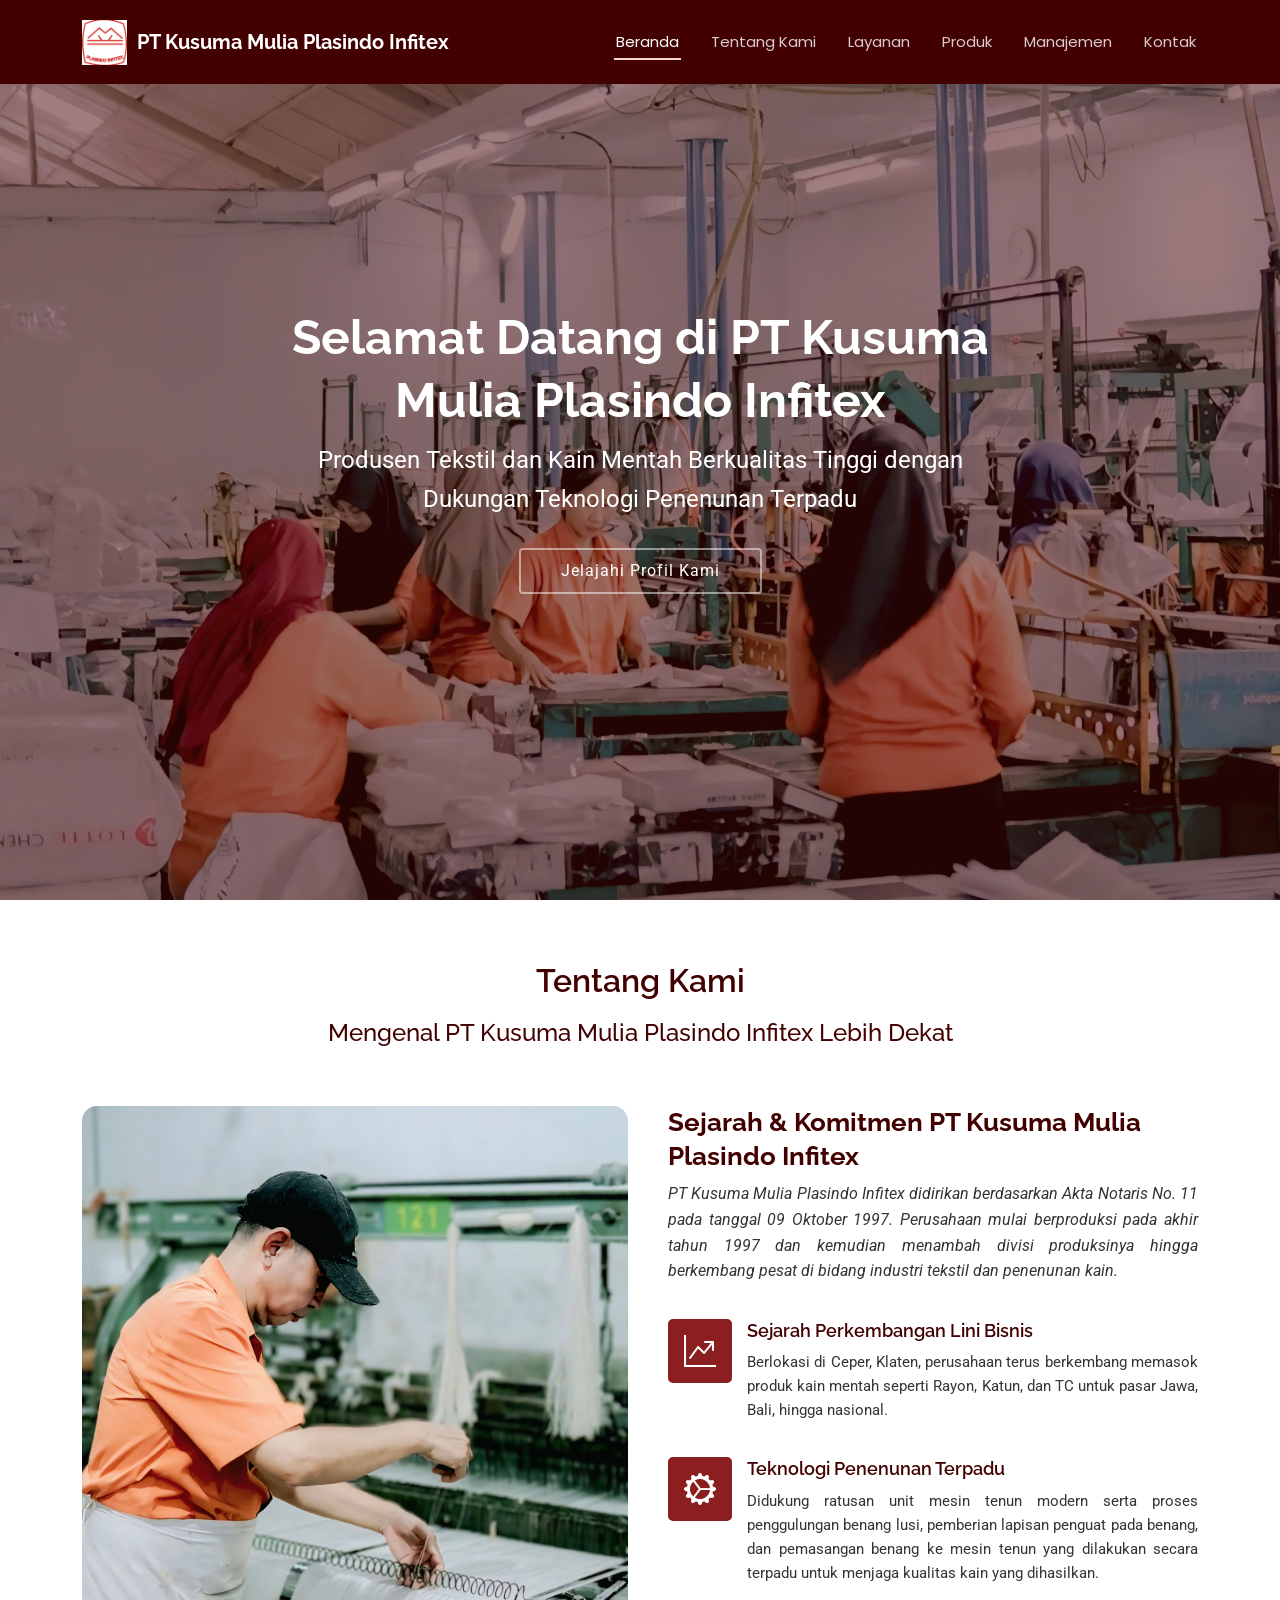
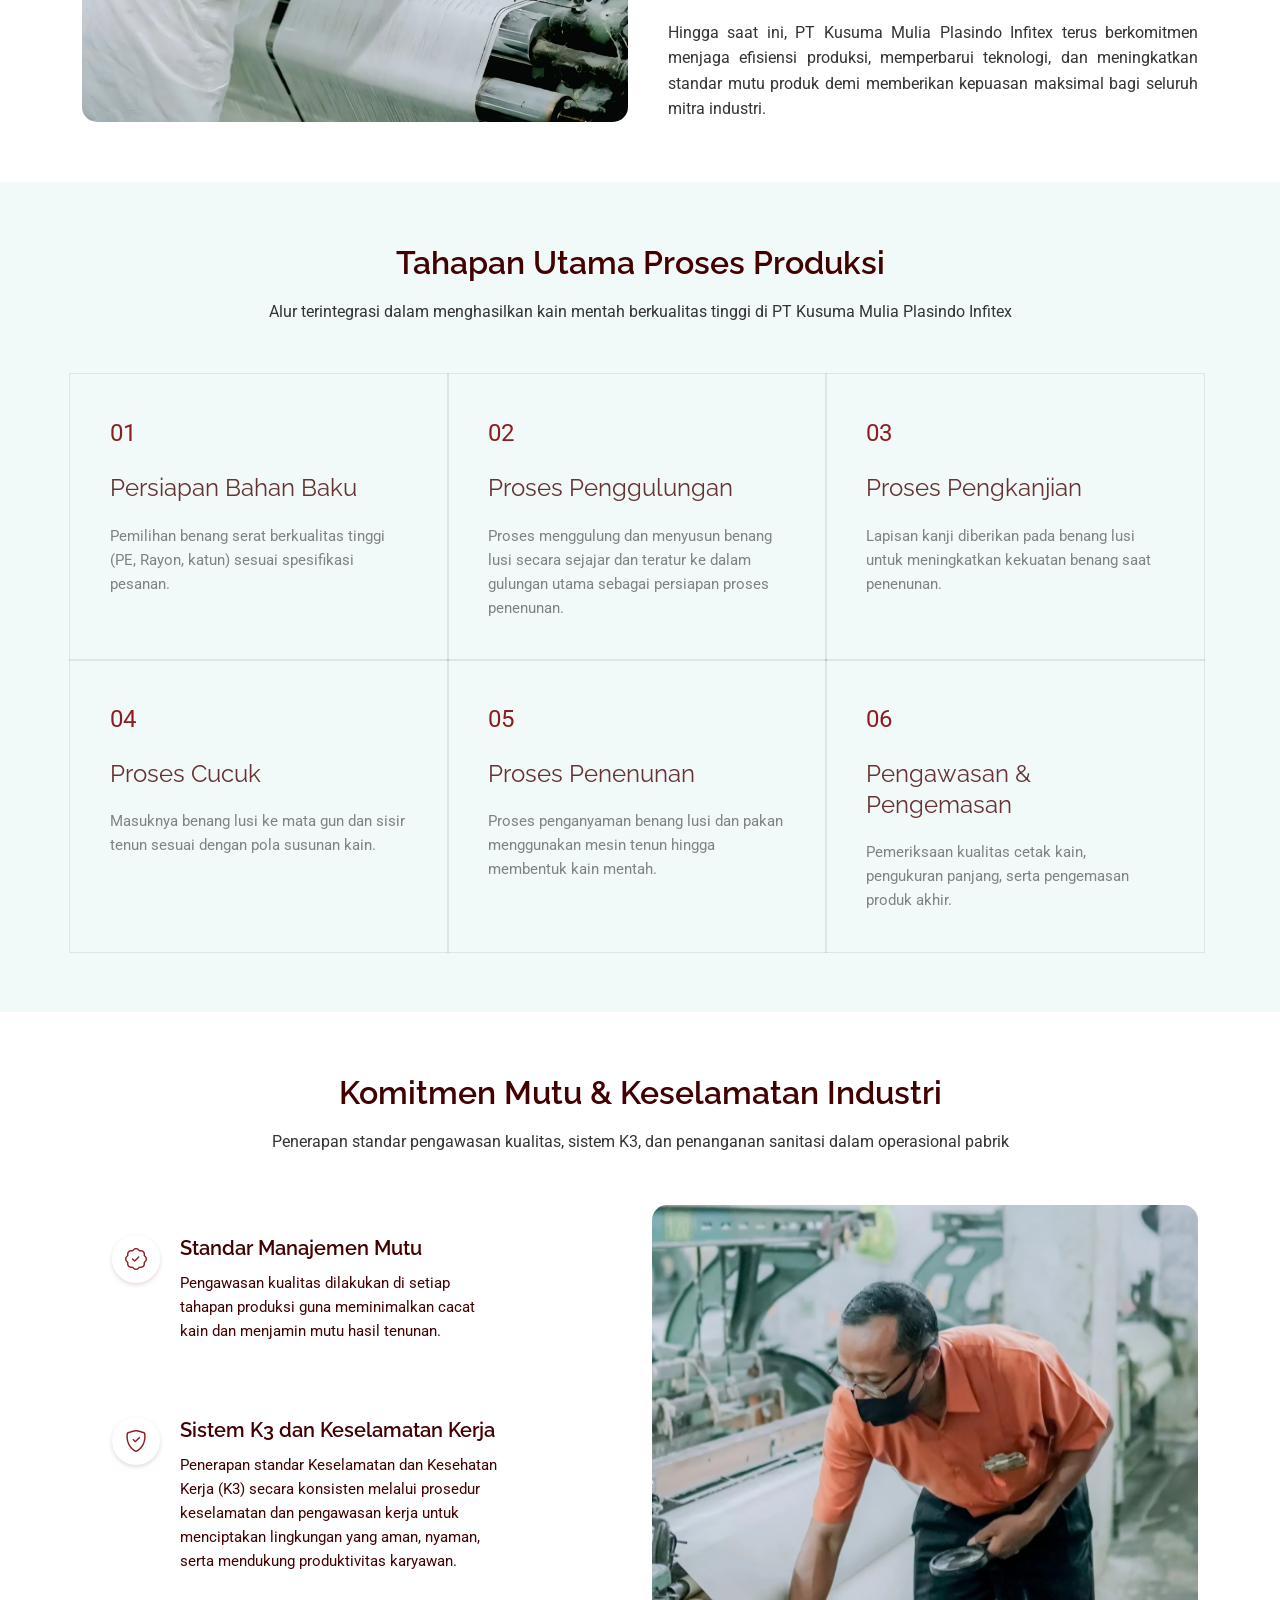
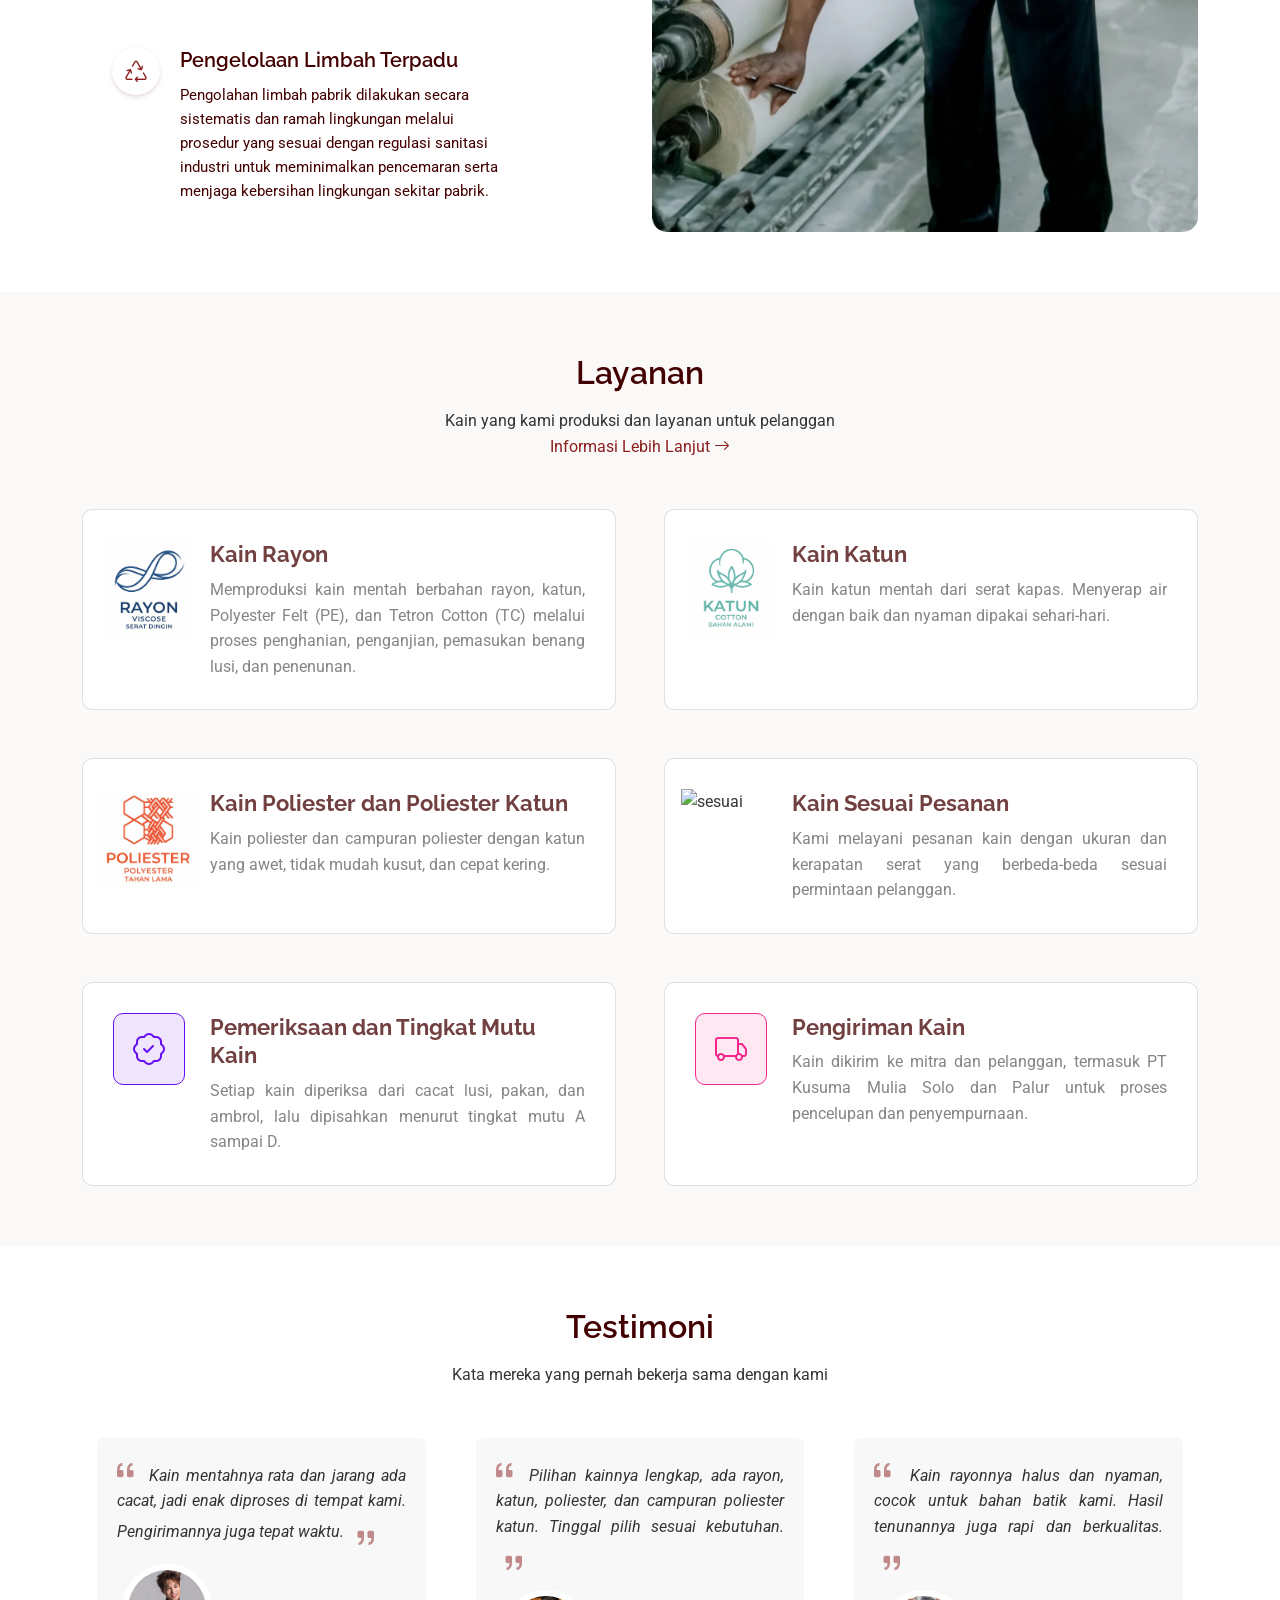
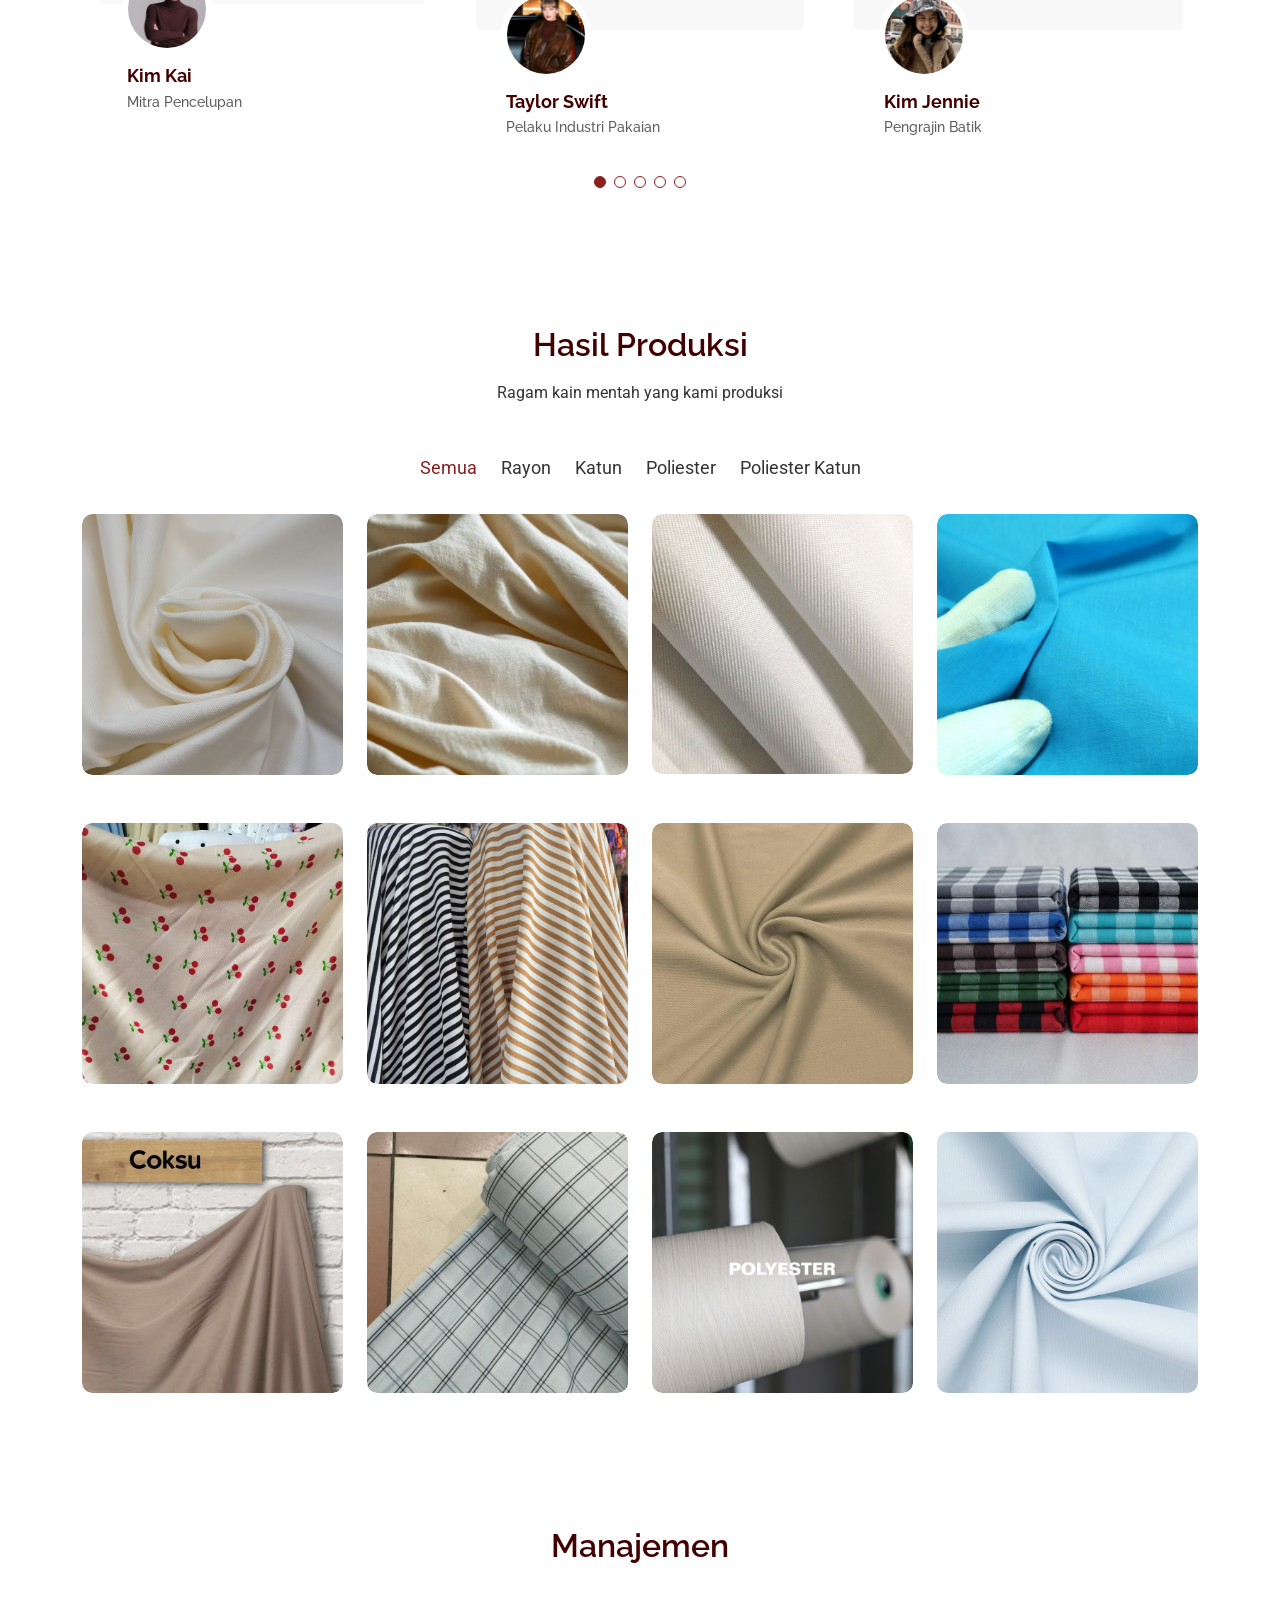
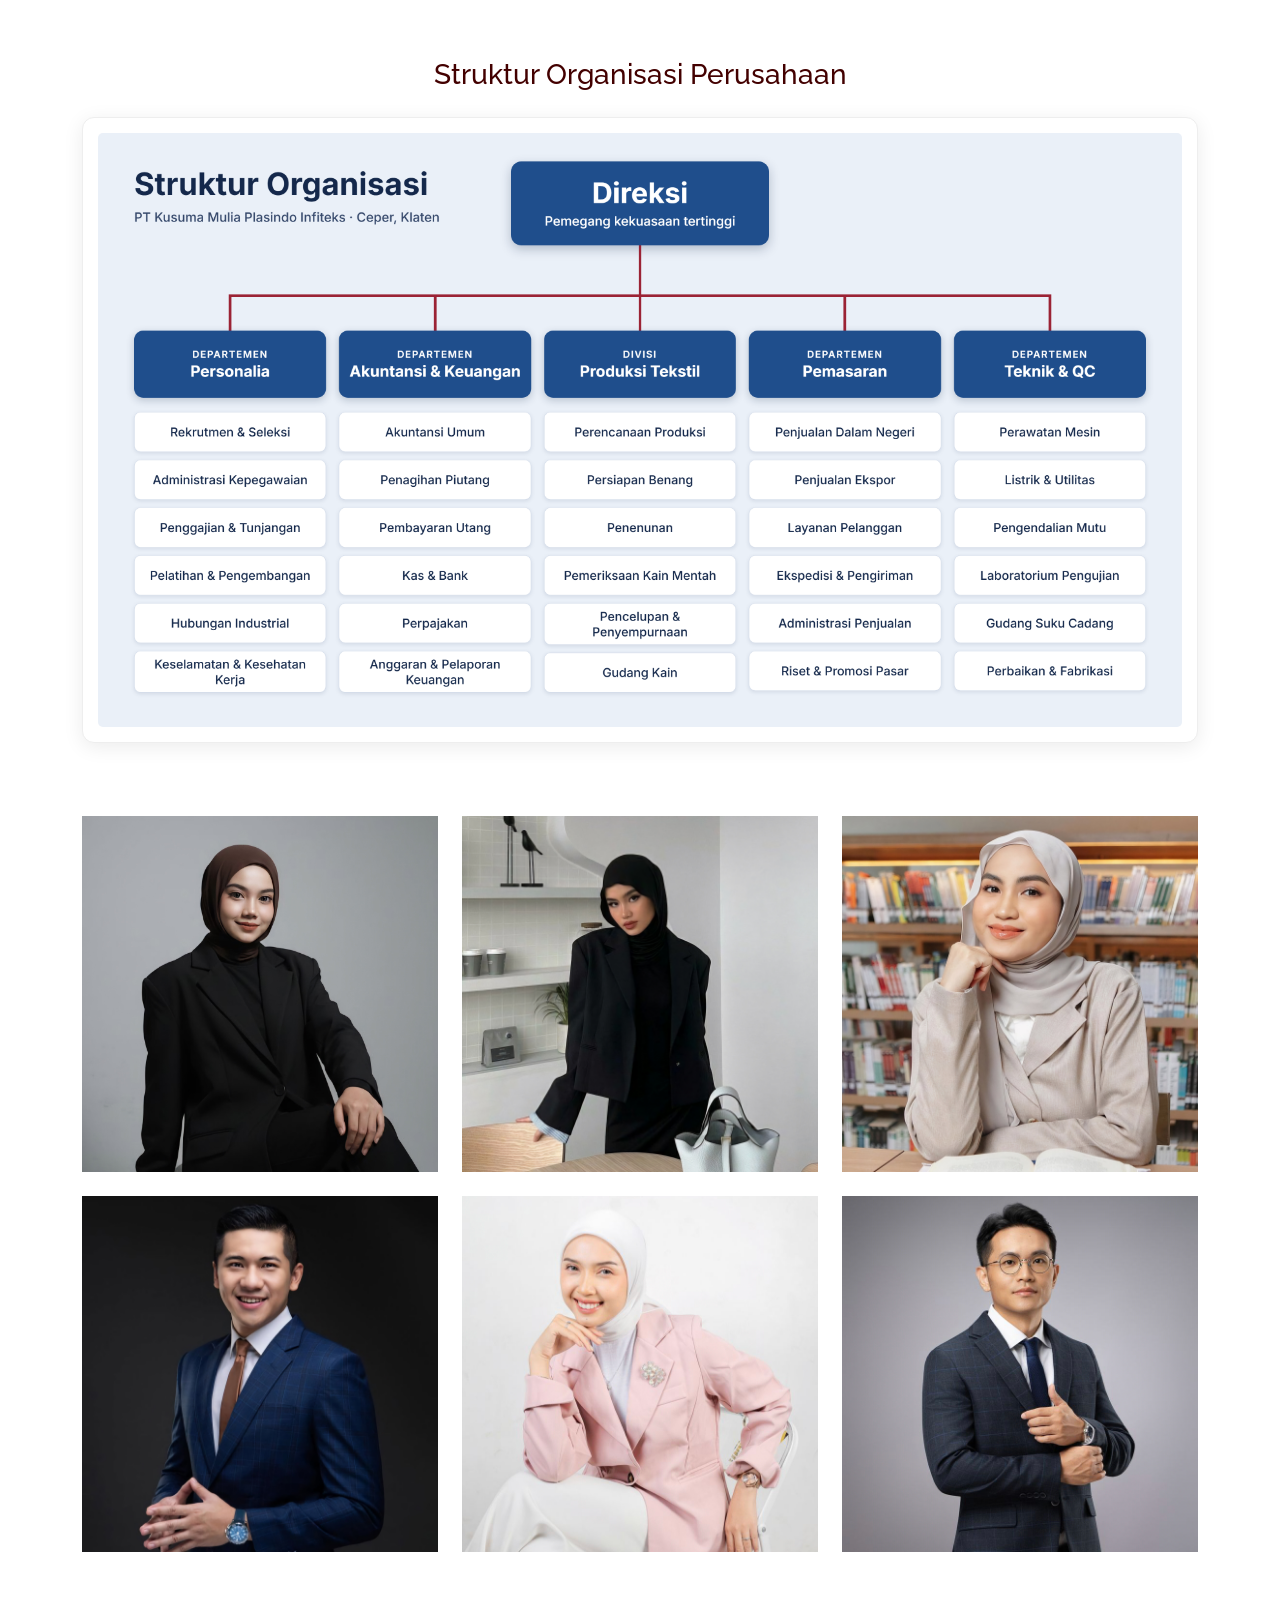
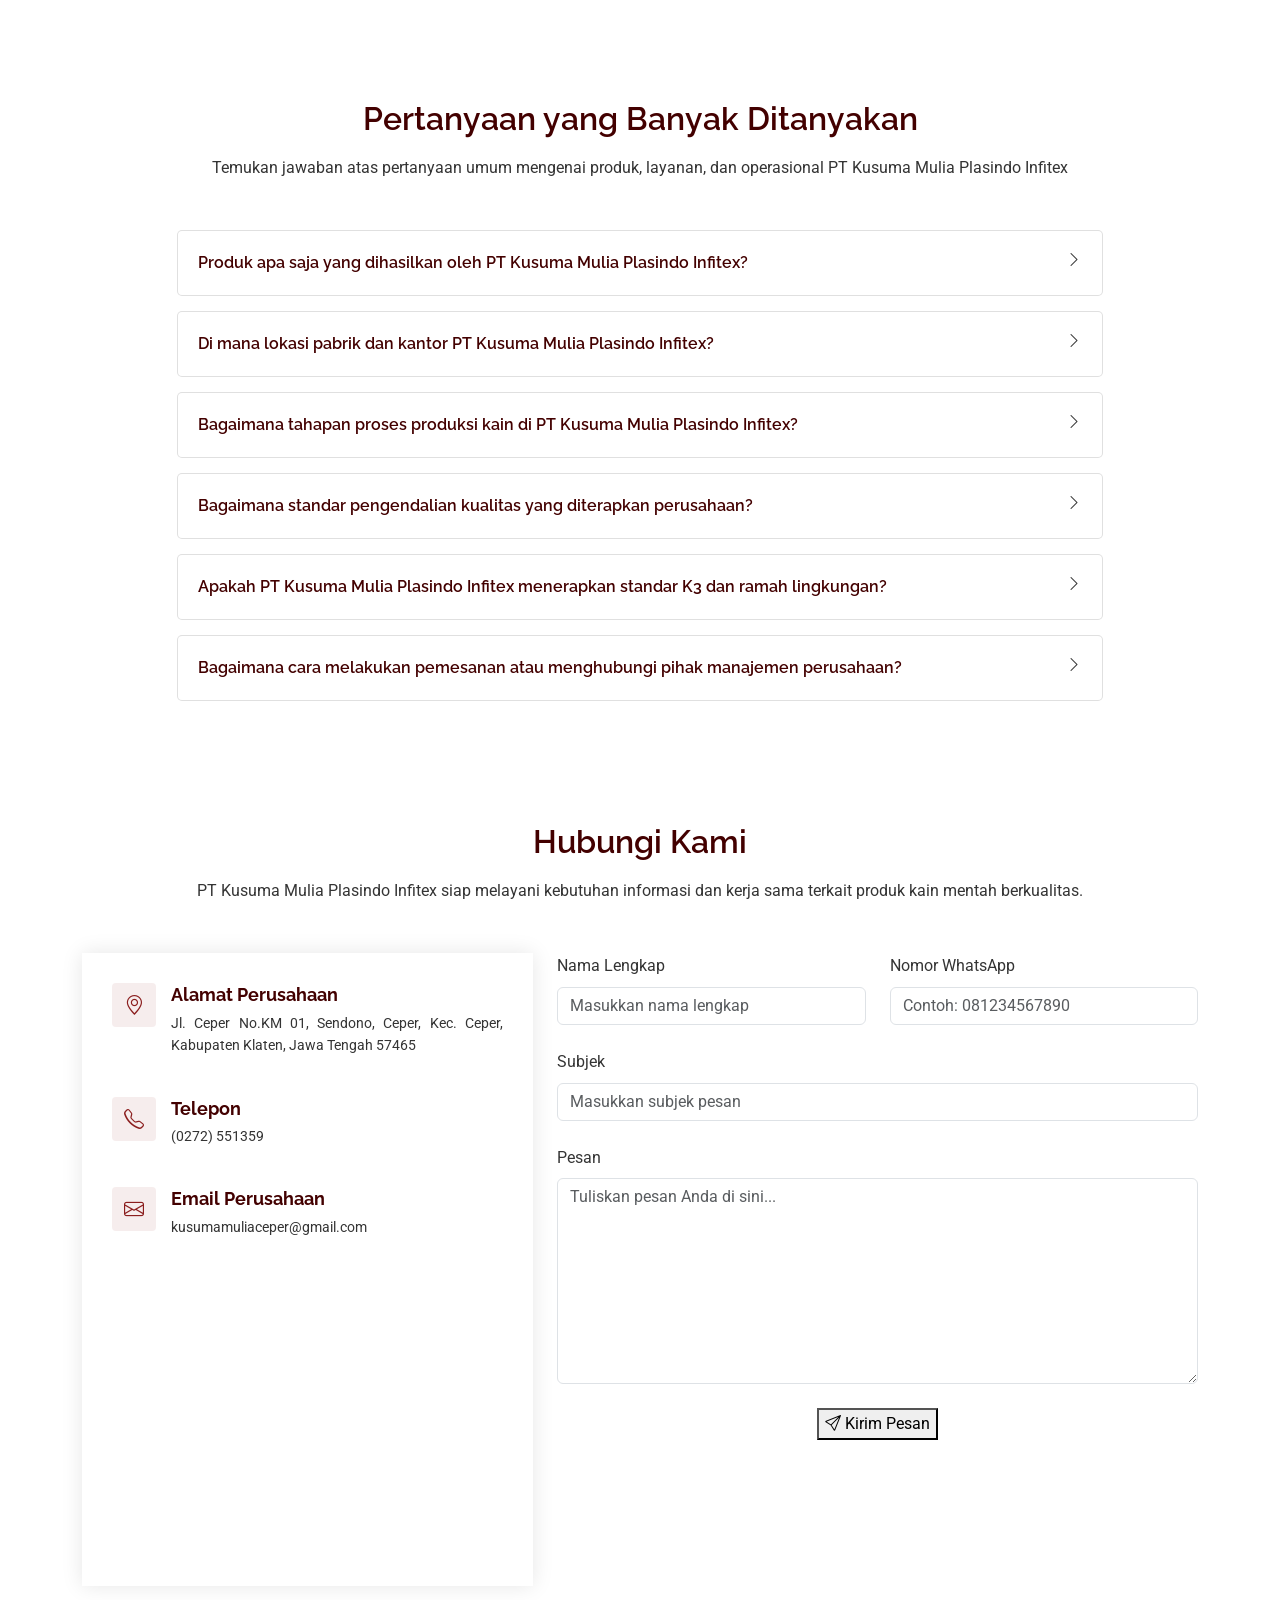
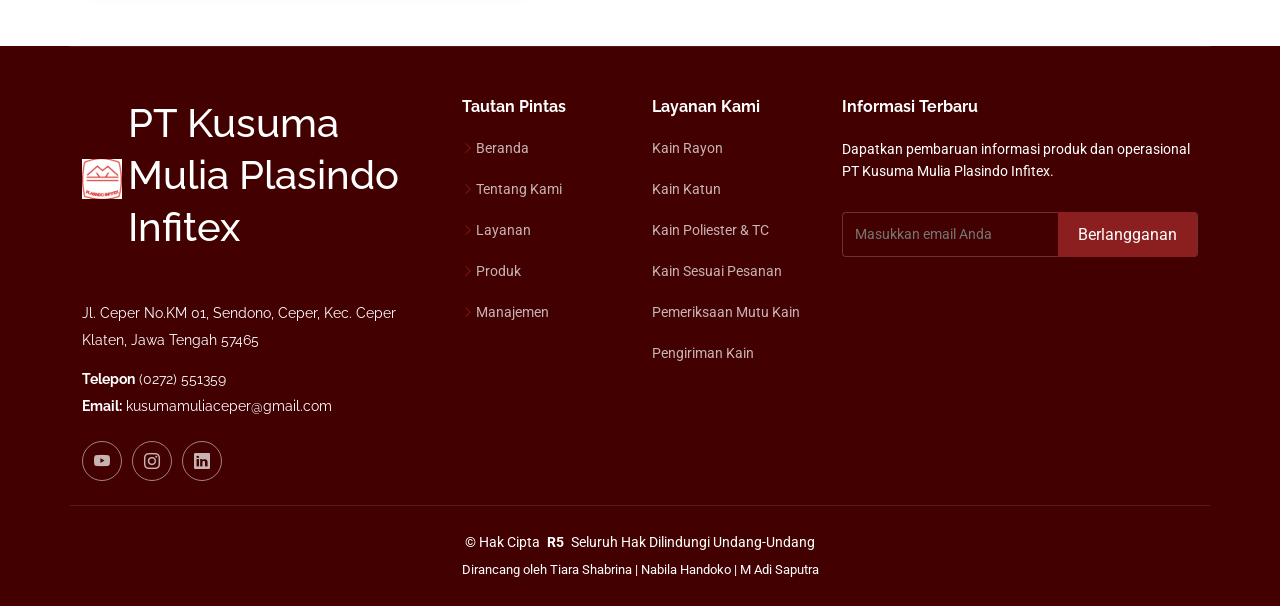
==== index.html @ 19cb9599 "sedikit" ====
<!DOCTYPE html>
<html lang="en">

<head>
  <meta charset="utf-8">
  <meta content="width=device-width, initial-scale=1.0" name="viewport">
  <title>PT Kusuma Mulia Plasindo Infitex | Perusahaan Tekstil</title>
  <meta name="description" content="">
  <meta name="keywords" content="">

  <!-- Favicons -->
  <link href="assets/img/logo infitex.jpg" rel="icon">
  <link href="assets/img/apple-touch-icon.png" rel="apple-touch-icon">

  <!-- Fonts -->
  <link href="https://fonts.googleapis.com" rel="preconnect">
  <link href="https://fonts.gstatic.com" rel="preconnect" crossorigin>
  <link href="https://fonts.googleapis.com/css2?family=Roboto:ital,wght@0,100;0,300;0,400;0,500;0,700;0,900;1,100;1,300;1,400;1,500;1,700;1,900&family=Poppins:ital,wght@0,100;0,200;0,300;0,400;0,500;0,600;0,700;0,800;0,900;1,100;1,200;1,300;1,400;1,500;1,600;1,700;1,800;1,900&family=Raleway:ital,wght@0,100;0,200;0,300;0,400;0,500;0,600;0,700;0,800;0,900;1,100;1,200;1,300;1,400;1,500;1,600;1,700;1,800;1,900&display=swap" rel="stylesheet">

  <!-- Vendor CSS Files -->
  <link href="assets/vendor/bootstrap/css/bootstrap.min.css" rel="stylesheet">
  <link href="assets/vendor/bootstrap-icons/bootstrap-icons.css" rel="stylesheet">
  <link href="assets/vendor/aos/aos.css" rel="stylesheet">
  <link href="assets/vendor/swiper/swiper-bundle.min.css" rel="stylesheet">
  <link href="assets/vendor/glightbox/css/glightbox.min.css" rel="stylesheet">

  <!-- Main CSS File -->
  <link href="assets/css/main.css" rel="stylesheet">

  <!-- =======================================================
  * Template Name: Maxim
  * Template URL: https://bootstrapmade.com/maxim-free-onepage-bootstrap-theme/
  * Updated: Aug 07 2024 with Bootstrap v5.3.3
  * Author: BootstrapMade.com
  * License: https://bootstrapmade.com/license/
  ======================================================== -->
</head>

<body class="index-page">

  <header id="header" class="header d-flex align-items-center fixed-top">
    <div class="container-fluid container-xl position-relative d-flex align-items-center justify-content-between">

      <a href="index.html" class="logo d-flex align-items-center">
  <img src="assets/img/logo infitex.jpg"
       alt="Logo PT Kusuma Mulia Plasindo Infitex"
       class="navbar-logo">

  <h1 class="sitename">PT Kusuma Mulia Plasindo Infitex</h1>
</a>

      <nav id="navmenu" class="navmenu">
        <ul>
          <li><a href="#hero" class="active">Beranda</a></li>
          <li><a href="#about">Tentang Kami</a></li>
          <li><a href="#services">Layanan</a></li>
          <li><a href="#portfolio">Produk</a></li>
          <li><a href="#team">Manajemen</a></li>
          <li><a href="#contact">Kontak</a></li>
        </ul>
        <i class="mobile-nav-toggle d-xl-none bi bi-list"></i>
      </nav>

    </div>
  </header>

  <main class="main">

    <!-- Hero Section -->
    <section id="hero" class="hero section dark-background">

      <img src="assets/img/BACKGROUND.jpeg" alt="" data-aos="fade-in">

      <div class="container text-center" data-aos="fade-up" data-aos-delay="100">
        <div class="row justify-content-center">
          <div class="col-lg-8">
            <h2>Selamat Datang di PT Kusuma Mulia Plasindo Infitex</h2>
            <p>Produsen Tekstil dan Kain Mentah Berkualitas Tinggi dengan Dukungan Teknologi Penenunan Terpadu</p>
            <a href="#about" class="btn-get-started">Jelajahi Profil Kami</a>
          </div>
        </div>
      </div>

    </section><!-- /Hero Section -->

    <!-- About Section -->
    <section id="about" class="about section">

      <!-- Section Title -->
      <div class="container section-title" data-aos="fade-up">
        <h2>Tentang Kami</h2>
        <h4>Mengenal PT Kusuma Mulia Plasindo Infitex Lebih Dekat</h4>
      </div><!-- End Section Title -->

      <div class="container">

       <div class="row gy-3 align-items-stretch">
       <div class="col-lg-6 d-flex" data-aos="fade-up" data-aos-delay="100">
  <img src="assets/img/TENTANG KAMI.jpeg"
       alt="PT Kusuma Mulia Plasindo Infitex"
       class="img-fluid about-image">
</div>

          <div class="col-lg-6 d-flex flex-column justify-content-center" data-aos="fade-up" data-aos-delay="200">
            <div class="about-content ps-0 ps-lg-3">
              <h3>Sejarah & Komitmen PT Kusuma Mulia Plasindo Infitex</h3>
              <p class="fst-italic">
              PT Kusuma Mulia Plasindo Infitex didirikan berdasarkan Akta Notaris No. 11 pada tanggal 09 Oktober 1997. Perusahaan mulai berproduksi pada akhir tahun 1997 dan kemudian menambah divisi produksinya hingga berkembang pesat di bidang industri tekstil dan penenunan kain.
              </p>
              <ul>
                <li>
                  <i class="bi bi-graph-up-arrow"></i>
                  <div>
                    <h4>Sejarah Perkembangan Lini Bisnis</h4>
                    <p>Berlokasi di Ceper, Klaten, perusahaan terus berkembang memasok produk kain mentah seperti Rayon, Katun, dan TC untuk pasar Jawa, Bali, hingga nasional.</p>
                  </div>
                </li>
                <li>
                  <i class="bi bi-gear-wide-connected"></i>
                  <div>
                    <h4>Teknologi Penenunan Terpadu</h4>
                    <p>Didukung ratusan unit mesin tenun modern serta proses penggulungan benang lusi, pemberian lapisan penguat pada benang, dan pemasangan benang ke mesin tenun yang dilakukan secara terpadu untuk menjaga kualitas kain yang dihasilkan.</p>
                  </div>
                </li>
              </ul>
              <p>
                Hingga saat ini, PT Kusuma Mulia Plasindo Infitex terus berkomitmen menjaga efisiensi produksi, memperbarui teknologi, dan meningkatkan standar mutu produk demi memberikan kepuasan maksimal bagi seluruh mitra industri.
              </p>
            </div>

          </div>
        </div>

      </div>

    </section><!-- /About Section -->

    <!-- Cards Section -->
    <section id="cards" class="cards section light-background">

      <div class="container">
        
        <div class="section-title text-center" data-aos="fade-up">
          <h2>Tahapan Utama Proses Produksi</h2>
          <p>Alur terintegrasi dalam menghasilkan kain mentah berkualitas tinggi di PT Kusuma Mulia Plasindo Infitex</p>
        </div>

        <div class="row no-gutters">

          <div class="col-lg-4 col-md-6 card" data-aos="fade-up" data-aos-delay="100">
            <span>01</span>
            <h4>Persiapan Bahan Baku</h4>
            <p>Pemilihan benang serat berkualitas tinggi (PE, Rayon, katun) sesuai spesifikasi pesanan.</p>
          </div><!-- End Card Item -->

          <div class="col-lg-4 col-md-6 card" data-aos="fade-up" data-aos-delay="200">
            <span>02</span>
            <h4>Proses Penggulungan</h4>
            <p>Proses menggulung dan menyusun benang lusi secara sejajar dan teratur ke dalam gulungan utama sebagai persiapan proses penenunan.</p>
          </div><!-- End Card Item -->

          <div class="col-lg-4 col-md-6 card" data-aos="fade-up" data-aos-delay="300">
            <span>03</span>
            <h4> Proses Pengkanjian</h4>
            <p>Lapisan kanji diberikan pada benang lusi untuk meningkatkan kekuatan benang saat penenunan.</p>
          </div><!-- End Card Item -->

          <div class="col-lg-4 col-md-6 card" data-aos="fade-up" data-aos-delay="400">
            <span>04</span>
            <h4>Proses Cucuk</h4>
            <p>Masuknya benang lusi ke mata gun dan sisir tenun sesuai dengan pola susunan kain.</p>
          </div><!-- End Card Item -->

          <div class="col-lg-4 col-md-6 card" data-aos="fade-up" data-aos-delay="400">
            <span>05</span>
            <h4>Proses Penenunan</h4>
            <p>Proses penganyaman benang lusi dan pakan menggunakan mesin tenun hingga membentuk kain mentah.</p>
          </div><!-- End Card Item -->

          <div class="col-lg-4 col-md-6 card" data-aos="fade-up" data-aos-delay="600">
            <span>06</span>
            <h4>Pengawasan & Pengemasan</h4>
            <p>Pemeriksaan kualitas cetak kain, pengukuran panjang, serta pengemasan produk akhir.</p>
          </div><!-- End Card Item -->

        </div>

      </div>

    </section><!-- /Cards Section -->

    <!-- Tabs Section -->
    <section id="tabs" class="tabs section">

      <div class="container">
        <div class="section-title text-center" data-aos="fade-up">
        <h2>Komitmen Mutu & Keselamatan Industri</h2>
        <p>Penerapan standar pengawasan kualitas, sistem K3, dan penanganan sanitasi dalam operasional pabrik</p>
      </div>
      
       <div class="row justify-content-between align-items-stretch">

          <div class="col-lg-5 d-flex align-items-center">

            <ul class="nav nav-tabs" data-aos="fade-up" data-aos-delay="100">
              <li class="nav-item">
                <a class="nav-link active show" data-bs-toggle="tab" data-bs-target="#tabs-tab-1">
                  <i class="bi bi-patch-check"></i>
                  <div>
                    <h4 class="d-none d-lg-block">Standar Manajemen Mutu </h4>
                    <p>
                      Pengawasan kualitas dilakukan di setiap tahapan produksi guna meminimalkan cacat kain dan menjamin mutu hasil tenunan.
                    </p>
                  </div>
                </a>
              </li>
              <li class="nav-item">
                <a class="nav-link" data-bs-toggle="tab" data-bs-target="#tabs-tab-2">
                  <i class="bi bi-shield-check"></i>
                  <div>
                    <h4 class="d-none d-lg-block">Sistem K3 dan Keselamatan Kerja</h4>
                    <p>
                      Penerapan standar Keselamatan dan Kesehatan Kerja (K3) secara konsisten melalui prosedur keselamatan dan pengawasan kerja untuk menciptakan lingkungan yang aman, nyaman, serta mendukung produktivitas karyawan.
                    </p>
                  </div>
                </a>
              </li>
              <li class="nav-item">
                <a class="nav-link" data-bs-toggle="tab" data-bs-target="#tabs-tab-3">
                  <i class="bi bi-recycle"></i>
                  <div>
                    <h4 class="d-none d-lg-block">Pengelolaan Limbah Terpadu</h4>
                    <p>
                     Pengolahan limbah pabrik dilakukan secara sistematis dan ramah lingkungan melalui prosedur yang sesuai dengan regulasi sanitasi industri untuk meminimalkan pencemaran serta menjaga kebersihan lingkungan sekitar pabrik.
                    </p>
                  </div>
                </a>
              </li>
            </ul><!-- End Tab Nav -->

          </div>

<div class="col-lg-6 d-flex">

  <div class="tab-content w-100" data-aos="fade-up" data-aos-delay="200">

              <div class="tab-pane fade active show" id="tabs-tab-1">
                <img src="assets/img/MUTU.jpeg" alt="" class="img-fluid">
              </div><!-- End Tab Content Item -->

              <div class="tab-pane fade" id="tabs-tab-2">
                <img src="assets/img/K3.jpeg" alt="" class="img-fluid">
              </div><!-- End Tab Content Item -->

              <div class="tab-pane fade" id="tabs-tab-3">
                <img src="assets/img/LIMBAH.jpeg" alt="" class="img-fluid">
              </div><!-- End Tab Content Item -->
            </div>

          </div>

        </div>

      </div>

    </section><!-- /Tabs Section -->

    <!-- Services Section -->
    <section id="services" class="services section">

      <!-- Section Title -->
      <div class="container section-title" data-aos="fade-up">
        <h2>Layanan</h2>
        <p>Kain yang kami produksi dan layanan untuk pelanggan</p>
          <a href="service-details.html?layanan=rayon" class="read-more stretched-link">
        Informasi Lebih Lanjut <i class="bi bi-arrow-right"></i>
              </a>
      </div><!-- End Section Title -->

      <div class="container">

        <div class="row g-5">

<div class="col-lg-6" data-aos="fade-up" data-aos-delay="100">
  <div class="service-item item-cyan position-relative">

    <img src="assets/img/logo rayon.jpg"
         alt="Logo Kain Rayon"
         class="service-icon">

    <div>
      <h3>Kain Rayon</h3>
      <p>Memproduksi kain mentah berbahan rayon, katun, Polyester Felt (PE), dan Tetron Cotton (TC) melalui proses penghanian, penganjian, pemasukan benang lusi, dan penenunan.</p>
    </div>

  </div>
</div>



<div class="col-lg-6" data-aos="fade-up" data-aos-delay="200">
  <div class="service-item item-orange position-relative">

    <img src="assets/img/logo katun.jpg"
         alt="Logo Kain Katun"
         class="service-icon">

    <div>
      <h3>Kain Katun</h3>
      <p>Kain katun mentah dari serat kapas. Menyerap air dengan baik dan nyaman dipakai sehari-hari.</p>
    </div>

  </div>
</div>


<div class="col-lg-6" data-aos="fade-up" data-aos-delay="300">
  <div class="service-item item-teal position-relative">

    <img src="assets/img/logo poliester.jpg"
         alt="Logo Kain Poliester"
         class="service-icon">

    <div>
      <h3>Kain Poliester dan Poliester Katun</h3>
      <p>Kain poliester dan campuran poliester dengan katun yang awet, tidak mudah kusut, dan cepat kering.</p>
    </div>

  </div>
</div>

<div class="col-lg-6" data-aos="fade-up" data-aos-delay="400">
  <div class="service-item item-red position-relative">
    <img src="assets/img/sesuai.jpg"
         alt="sesuai"
         class="service-icon">
    <div>
      <h3>Kain Sesuai Pesanan</h3>
      <p>Kami melayani pesanan kain dengan ukuran dan kerapatan serat yang berbeda-beda sesuai permintaan pelanggan.</p>
    </div>
  </div>
</div>

<div class="col-lg-6" data-aos="fade-up" data-aos-delay="500">
  <div class="service-item item-indigo position-relative">
    <i class="bi bi-patch-check icon"></i>
    <div>
      <h3>Pemeriksaan dan Tingkat Mutu Kain</h3>
      <p>Setiap kain diperiksa dari cacat lusi, pakan, dan ambrol, lalu dipisahkan menurut tingkat mutu A sampai D.</p>
    </div>
  </div>
</div>

<div class="col-lg-6" data-aos="fade-up" data-aos-delay="600">
  <div class="service-item item-pink position-relative">
    <i class="bi bi-truck icon"></i>
    <div>
      <h3>Pengiriman Kain</h3>
      <p>Kain dikirim ke mitra dan pelanggan, termasuk PT Kusuma Mulia Solo dan Palur untuk proses pencelupan dan penyempurnaan.</p>
    </div>
  </div>
</div>


        </div>

      </div>

    </section><!-- /Services Section -->

    <!-- Testimonials Section -->
    <section id="testimonials" class="testimonials section">

      <!-- Section Title -->
      <div class="container section-title" data-aos="fade-up">
        <h2>Testimoni</h2>
        <p>Kata mereka yang pernah bekerja sama dengan kami</p>
      </div><!-- End Section Title -->

      <div class="container" data-aos="fade-up" data-aos-delay="100">

        <div class="swiper init-swiper" data-speed="600" data-delay="5000" data-breakpoints="{ &quot;320&quot;: { &quot;slidesPerView&quot;: 1, &quot;spaceBetween&quot;: 40 }, &quot;1200&quot;: { &quot;slidesPerView&quot;: 3, &quot;spaceBetween&quot;: 40 } }">
          <script type="application/json" class="swiper-config">
            {
              "loop": true,
              "speed": 600,
              "autoplay": {
                "delay": 5000
              },
              "slidesPerView": "auto",
              "pagination": {
                "el": ".swiper-pagination",
                "type": "bullets",
                "clickable": true
              },
              "breakpoints": {
                "320": {
                  "slidesPerView": 1,
                  "spaceBetween": 40
                }, 
                "1200": {
                  "slidesPerView": 3,
                  "spaceBetween": 20
                }
              }
            }
          </script>
          <div class="swiper-wrapper">

            <div class="swiper-slide">
              <div class="testimonial-item">
            <p>
              <i class=" bi bi-quote quote-icon-left"></i>
                <span>Kain mentahnya rata dan jarang ada cacat, jadi enak diproses di tempat kami. Pengirimannya juga tepat waktu.</span>
                <i class="bi bi-quote quote-icon-right"></i>
                </p>
                <img src="assets/img/Kai.jpg.jpeg" class="testimonial-img" alt="">
                <h3>Kim Kai</h3>
                <h4>Mitra Pencelupan</h4>
              </div>
            </div><!-- End testimonial item -->

            <div class="swiper-slide">
              <div class="testimonial-item">
                <p>
                  <i class="bi bi-quote quote-icon-left"></i>
                  <span>Pilihan kainnya lengkap, ada rayon, katun, poliester, dan campuran poliester katun. Tinggal pilih sesuai kebutuhan.</span>
                  <i class="bi bi-quote quote-icon-right"></i>
                </p>
                <img src="assets/img/TAYLOR fix.jpg.jpeg" class="testimonial-img" alt="">
                <h3>Taylor Swift</h3>
                <h4>Pelaku Industri Pakaian</h4>
              </div>
            </div><!-- End testimonial item -->

            <div class="swiper-slide">
              <div class="testimonial-item">
                <p>
                  <i class="bi bi-quote quote-icon-left"></i>
                  <span>Kain rayonnya halus dan nyaman, cocok untuk bahan batik kami. Hasil tenunannya juga rapi dan berkualitas.</span>
                  <i class="bi bi-quote quote-icon-right"></i>
                </p>
                <img src="assets/img/jennie fix.jpg.jpeg" class="testimonial-img" alt="">
                <h3>Kim Jennie</h3>
                <h4>Pengrajin Batik</h4>
              </div>
            </div><!-- End testimonial item -->

            <div class="swiper-slide">
              <div class="testimonial-item">
                <p>
                  <i class="bi bi-quote quote-icon-left"></i>
                  <span>Di sini ada pelatihan, dan biaya berobat juga ditanggung perusahaan, jadi kerja lebih tenang.</span>
                  <i class="bi bi-quote quote-icon-right"></i>
                </p>
                <img src="assets/img/Denny fix.jpg.jpeg" class="testimonial-img" alt="">
                <h3>Denny Caknan</h3>
                <h4>Operator Mesin Tenun</h4>
              </div>
            </div><!-- End testimonial item -->

            <div class="swiper-slide">
              <div class="testimonial-item">
                <p>
                  <i class="bi bi-quote quote-icon-left"></i>
                  <span>Selama kerja praktek kami dibimbing dengan baik dan bisa melihat langsung proses pembuatan kain dari benang sampai jadi.</span>
                  <i class="bi bi-quote quote-icon-right"></i>
                </p>
                <img src="assets/img/zayn.jpg.jpeg" class="testimonial-img" alt="">
                <h3>Zayn Malik</h3>
                <h4>Mahasiswa Kerja Praktek</h4>
              </div>
            </div><!-- End testimonial item -->

          </div>
          <div class="swiper-pagination"></div>
        </div>

      </div>

    </section><!-- /Testimonials Section -->

    <!-- Portfolio Section -->
    <section id="portfolio" class="portfolio section">

      <!-- Section Title -->
      <div class="container section-title" data-aos="fade-up">
        <h2>Hasil Produksi</h2>
        <p>Ragam kain mentah yang kami produksi</p>
      </div><!-- End Section Title -->

      <div class="container">

       <div class="isotope-layout" data-default-filter="*" data-layout="fitRows" data-sort="original-order">

          <ul class="portfolio-filters isotope-filters" data-aos="fade-up" data-aos-delay="100">
            <li data-filter="*" class="filter-active">Semua</li>
            <li data-filter=".filter-app">Rayon</li>
            <li data-filter=".filter-product">Katun</li>
            <li data-filter=".filter-branding">Poliester</li>
            <li data-filter=".filter-books">Poliester Katun</li>
          </ul><!-- End Portfolio Filters -->

         <div class="row g-4 isotope-container" data-aos="fade-up" data-aos-delay="200">

            <div class="col-xl-3 col-lg-4 col-md-6 portfolio-item isotope-item filter-app">
              <div class="portfolio-content h-100">
                <img src="assets/img/rayon 1.jpg.jpeg" class="img-fluid" alt="">
                <div class="portfolio-info">
                  <a href="assets/img/rayon 1.jpg.jpeg" data-gallery="portfolio-gallery-rayon" class="glightbox preview-link" style="left: 50% !important; top: 50% !important; transform: translate(-50%, -50%) !important;"><i class="bi bi-zoom-in"></i></a>
                </div>
              </div>
            </div><!-- End Portfolio Item -->

            <div class="col-xl-3 col-lg-4 col-md-6 portfolio-item isotope-item filter-product">
              <div class="portfolio-content h-100">
                <img src="assets/img/katun 1.jpg.jpeg" class="img-fluid" alt="">
                <div class="portfolio-info">
                  <a href="assets/img/katun 1.jpg.jpeg" data-gallery="portfolio-gallery-katun" class="glightbox preview-link" style="left: 50% !important; top: 50% !important; transform: translate(-50%, -50%) !important;"><i class="bi bi-zoom-in"></i></a>
                </div>
              </div>
            </div><!-- End Portfolio Item -->

            <div class="col-xl-3 col-lg-4 col-md-6 portfolio-item isotope-item filter-branding">
              <div class="portfolio-content h-100">
                <img src="assets/img/polyester 1.jpg.jpeg" class="img-fluid" alt="">
                <div class="portfolio-info">
                  <a href="assets/img/polyester 1.jpg.jpeg" data-gallery="portfolio-gallery-poliester" class="glightbox preview-link" style="left: 50% !important; top: 50% !important; transform: translate(-50%, -50%) !important;"><i class="bi bi-zoom-in"></i></a>
                </div>
              </div>
            </div><!-- End Portfolio Item -->

            <div class="col-xl-3 col-lg-4 col-md-6 portfolio-item isotope-item filter-books">
              <div class="portfolio-content h-100">
                <img src="assets/img/polyester katun.jpg.jpeg" class="img-fluid" alt="">
                <div class="portfolio-info">
                  <a href="assets/img/polyester katun.jpg.jpeg" data-gallery="portfolio-gallery-tc" class="glightbox preview-link" style="left: 50% !important; top: 50% !important; transform: translate(-50%, -50%) !important;"><i class="bi bi-zoom-in"></i></a>
                </div>
              </div>
            </div><!-- End Portfolio Item -->

            <div class="col-xl-3 col-lg-4 col-md-6 portfolio-item isotope-item filter-app">
              <div class="portfolio-content h-100">
                <img src="assets/img/rayon 2.jpg.jpeg" class="img-fluid" alt="">
                <div class="portfolio-info">
                  <a href="assets/img/rayon 2.jpg.jpeg" data-gallery="portfolio-gallery-rayon" class="glightbox preview-link" style="left: 50% !important; top: 50% !important; transform: translate(-50%, -50%) !important;"><i class="bi bi-zoom-in"></i></a>
                </div>
              </div>
            </div><!-- End Portfolio Item -->

            <div class="col-xl-3 col-lg-4 col-md-6 portfolio-item isotope-item filter-product">
              <div class="portfolio-content h-100">
                <img src="assets/img/katun 2.jpg.jpeg" class="img-fluid" alt="">
                <div class="portfolio-info">
                  <a href="assets/img/katun 2.jpg.jpeg" data-gallery="portfolio-gallery-katun" class="glightbox preview-link" style="left: 50% !important; top: 50% !important; transform: translate(-50%, -50%) !important;"><i class="bi bi-zoom-in"></i></a>
                </div>
              </div>
            </div><!-- End Portfolio Item -->

            <div class="col-xl-3 col-lg-4 col-md-6 portfolio-item isotope-item filter-branding">
              <div class="portfolio-content h-100">
                <img src="assets/img/polyester 2.jpg.jpeg" class="img-fluid" alt="">
                <div class="portfolio-info">
                  <a href="assets/img/polyester 2.jpg.jpeg" data-gallery="portfolio-gallery-poliester" class="glightbox preview-link" style="left: 50% !important; top: 50% !important; transform: translate(-50%, -50%) !important;"><i class="bi bi-zoom-in"></i></a>
                </div>
              </div>
            </div><!-- End Portfolio Item -->

            <div class="col-xl-3 col-lg-4 col-md-6 portfolio-item isotope-item filter-books">
              <div class="portfolio-content h-100">
                <img src="assets/img/polyester katun 2.jpg.jpeg" class="img-fluid" alt="">
                <div class="portfolio-info">
                  <a href="assets/img/polyester katun 2.jpg.jpeg" data-gallery="portfolio-gallery-tc" class="glightbox preview-link" style="left: 50% !important; top: 50% !important; transform: translate(-50%, -50%) !important;"><i class="bi bi-zoom-in"></i></a>
                </div>
              </div>
            </div><!-- End Portfolio Item -->

            <div class="col-xl-3 col-lg-4 col-md-6 portfolio-item isotope-item filter-app">
              <div class="portfolio-content h-100">
                <img src="assets/img/rayon 3.jpg.jpeg" class="img-fluid" alt="">
                <div class="portfolio-info">
                  <a href="assets/img/rayon 3.jpg.jpeg" data-gallery="portfolio-gallery-rayon" class="glightbox preview-link" style="left: 50% !important; top: 50% !important; transform: translate(-50%, -50%) !important;"><i class="bi bi-zoom-in"></i></a>
                </div>
              </div>
            </div><!-- End Portfolio Item -->

            <div class="col-xl-3 col-lg-4 col-md-6 portfolio-item isotope-item filter-product">
              <div class="portfolio-content h-100">
                <img src="assets/img/katun 3.jpg.jpeg" class="img-fluid" alt="">
                <div class="portfolio-info">
                  <a href="assets/img/katun 3.jpg.jpeg" data-gallery="portfolio-gallery-katun" class="glightbox preview-link" style="left: 50% !important; top: 50% !important; transform: translate(-50%, -50%) !important;"><i class="bi bi-zoom-in"></i></a>
                </div>
              </div>
            </div><!-- End Portfolio Item -->

            <div class="col-xl-3 col-lg-4 col-md-6 portfolio-item isotope-item filter-branding">
              <div class="portfolio-content h-100">
                <img src="assets/img/polyester 3.jpg.jpeg" class="img-fluid" alt="">
                <div class="portfolio-info">
                  <a href="assets/img/polyester 3.jpg.jpeg" data-gallery="portfolio-gallery-poliester" class="glightbox preview-link" style="left: 50% !important; top: 50% !important; transform: translate(-50%, -50%) !important;"><i class="bi bi-zoom-in"></i></a>
                </div>
              </div>
            </div><!-- End Portfolio Item -->

            <div class="col-xl-3 col-lg-4 col-md-6 portfolio-item isotope-item filter-books">
              <div class="portfolio-content h-100">
                <img src="assets/img/polyester katun 3.jpg.jpeg" class="img-fluid" alt="">
                <div class="portfolio-info">
                  <a href="assets/img/polyester katun 3.jpg.jpeg" data-gallery="portfolio-gallery-tc" class="glightbox preview-link" style="left: 50% !important; top: 50% !important; transform: translate(-50%, -50%) !important;"><i class="bi bi-zoom-in"></i></a>
                </div>
              </div>
            </div><!-- End Portfolio Item -->

          </div><!-- End Portfolio Container -->

        </div>

      </div>

    </section><!-- /Portfolio Section -->

 
<!-- Team / Manajemen Section -->
<section id="team" class="team section">

  <!-- Judul Section -->
  <div class="container section-title" data-aos="fade-up">
    <h2>Manajemen</h2>
    <p>Struktur organisasi dan susunan manajemen PT Kusuma Mulia Plasindo Infitex</p>
  </div>

  <div class="container">

    <!-- Struktur Organisasi Perusahaan -->
    <div class="row mb-5">
      <div class="col-12 text-center" data-aos="fade-up">

        <h3 class="mb-4">Struktur Organisasi Perusahaan</h3>

        <div class="organization-chart">
          <a href="assets/img/struktur organisasi kmpi.png"
             class="glightbox"
             data-gallery="organization-gallery">

            <img src="assets/img/struktur organisasi kmpi.png"
                 alt="Struktur Organisasi PT Kusuma Mulia Plasindo Infitex"
                 class="img-fluid">
          </a>
        </div>
      </div>
    </div>

 ```html
<!-- Daftar Anggota Manajemen -->
<div class="row gy-4 justify-content-center">

  <!-- Manajer Produksi -->
  <div class="col-xl-4 col-lg-4 col-md-6" data-aos="fade-up" data-aos-delay="100">
    <div class="member">
      <img src="assets/img/team/SAFINA.jpeg"
           class="img-fluid"
           alt="Safina Aqila">

      <div class="member-info">
        <div class="member-info-content">
          <h4>Safina Aqila</h4>
          <span>Direksi</span>
        </div>
      </div>
    </div>
  </div>

  <!-- Kepala Departemen Personalia -->
  <div class="col-xl-4 col-lg-4 col-md-6" data-aos="fade-up" data-aos-delay="200">
    <div class="member">
      <img src="assets/img/team/TIARA.jpeg"
           class="img-fluid"
           alt="Tiara Shabrina M.">

      <div class="member-info">
        <div class="member-info-content">
          <h4>Tiara Shabrina M.</h4>
          <span>Kepala Departemen Personalia</span>
        </div>
      </div>
    </div>
  </div>

  <!-- Kepala Departemen Akuntansi dan Keuangan -->
  <div class="col-xl-4 col-lg-4 col-md-6" data-aos="fade-up" data-aos-delay="300">
    <div class="member">
      <img src="assets/img/team/NABILA.jpeg"
           class="img-fluid"
           alt="Nabila Handoko">

      <div class="member-info">
        <div class="member-info-content">
          <h4>Nabila Handoko</h4>
          <span>Kepala Departemen Akuntansi & Keuangan</span>
        </div>
      </div>
    </div>
  </div>

  <!-- Kepala Divisi Produksi Tekstil -->
  <div class="col-xl-4 col-lg-4 col-md-6" data-aos="fade-up" data-aos-delay="100">
    <div class="member">
      <img src="assets/img/team/ADI.jpeg"
           class="img-fluid"
           alt="Adi Saputra">

      <div class="member-info">
        <div class="member-info-content">
          <h4>Adi Saputra</h4>
          <span>Kepala Divisi Produksi Tekstil</span>
        </div>
      </div>
    </div>
  </div>

  <!-- Kepala Departemen Pemasaran -->
  <div class="col-xl-4 col-lg-4 col-md-6" data-aos="fade-up" data-aos-delay="200">
    <div class="member">
      <img src="assets/img/team/dinda.jpeg"
           class="img-fluid"
           alt="Dinda Cahyani">

      <div class="member-info">
        <div class="member-info-content">
          <h4>Dinda Cahyani</h4>
          <span>Kepala Departemen Pemasaran</span>
        </div>
      </div>
    </div>
  </div>

  <!-- Kepala Departemen Teknik dan QC -->
  <div class="col-xl-4 col-lg-4 col-md-6" data-aos="fade-up" data-aos-delay="300">
    <div class="member">
      <img src="assets/img/team/bagus.jpeg"
           class="img-fluid"
           alt="Bagus Sanjaya">

      <div class="member-info">
        <div class="member-info-content">
          <h4>Bagus Sanjaya</h4>
          <span>Kepala Departemen Teknik & QC</span>
        </div>
      </div>
    </div>
  </div>

</div>
<!-- End Daftar Anggota Manajemen -->
```

  </div>

</section>
<!-- End Manajemen Section -->


    <!-- Faq Section -->
    <section id="faq" class="faq section">

      <!-- Section Title -->
      <div class="container section-title" data-aos="fade-up">
        <h2>Pertanyaan yang Banyak Ditanyakan</h2>
        <p>Temukan jawaban atas pertanyaan umum mengenai produk, layanan, dan operasional PT Kusuma Mulia Plasindo Infitex</p>
      </div><!-- End Section Title -->

      <div class="container">

        <div class="row justify-content-center">

          <div class="col-lg-10" data-aos="fade-up" data-aos-delay="100">

            <div class="faq-container">

              <div class="faq-item">
                <h3>Produk apa saja yang dihasilkan oleh PT Kusuma Mulia Plasindo Infitex?</h3>
                <div class="faq-content">
                  <p>PT Kusuma Mulia Plasindo Infitex memproduksi kain setengah jadi berkualitas tinggi, seperti Kain Rayon, Kain Katun, dan Kain Poliester.</p>
                </div>
                <i class="faq-toggle bi bi-chevron-right"></i>
              </div><!-- End Faq item-->

              <div class="faq-item">
                <h3>Di mana lokasi pabrik dan kantor PT Kusuma Mulia Plasindo Infitex?</h3>
                <div class="faq-content">
                  <p>Pabrik dan kantor kami berlokasi di Jl. Ceper No.KM 01, Sendono, Ceper, Kec. Ceper, Kabupaten Klaten, Jawa Tengah 57465</p>
                </div>
                <i class="faq-toggle bi bi-chevron-right"></i>
              </div><!-- End Faq item-->

              <div class="faq-item">
                <h3>Bagaimana tahapan proses produksi kain di PT Kusuma Mulia Plasindo Infitex?</h3>
                <div class="faq-content">
                  <p>Proses produksi kami meliputi tahapan persiapan bahan baku, penggulungan benang , pengkanjian, penyusunan benang (cucuk), penenunan, hingga tahap pemeriksaan kualitas dan pengemasan.</p>
                </div>
                <i class="faq-toggle bi bi-chevron-right"></i>
              </div><!-- End Faq item-->

              <div class="faq-item">
                <h3>Bagaimana standar pengendalian kualitas yang diterapkan perusahaan?</h3>
                <div class="faq-content">
                  <p>Kami menerapkan pengawasan mutu yang ketat di setiap lini produksi menggunakan metode analisis statistik untuk meminimalkan cacat kain (cacat lusi, pakan, maupun ambrol) guna memastikan kualitas kain mentah berada pada standar maksimal.</p>
                </div>
                <i class="faq-toggle bi bi-chevron-right"></i>
              </div><!-- End Faq item-->

              <div class="faq-item">
                <h3>Apakah PT Kusuma Mulia Plasindo Infitex menerapkan standar K3 dan ramah lingkungan?</h3>
                <div class="faq-content">
                  <p>Ya, kami berkomitmen menjaga Kesehatan dan Keselamatan Kerja (K3) dengan melengkapi Alat Pelindung Diri (APD) bagi pekerja, serta memiliki sistem pengelolaan limbah cair dan padat yang aman sesuai standar sanitasi industri.</p>
                </div>
                <i class="faq-toggle bi bi-chevron-right"></i>
              </div><!-- End Faq item-->

              <div class="faq-item">
                <h3>Bagaimana cara melakukan pemesanan atau menghubungi pihak manajemen perusahaan?</h3>
                <div class="faq-content">
                  <p>Pemesanan dan konsultasi dapat dilakukan dengan menghubungi bagian pemasaran kami melalui menu Kontak di website ini, via Email, WhatsApp Business, atau langsung datang ke kantor operasional kami di Klaten.</p>
                </div>
                <i class="faq-toggle bi bi-chevron-right"></i>
              </div><!-- End Faq item-->

            </div>

          </div><!-- End Faq Column-->

        </div>

      </div>

    </section><!-- /Faq Section -->

    <!-- Contact Section -->
    <section id="contact" class="contact section">

      <!-- Section Title -->
      <div class="container section-title" data-aos="fade-up">
        <h2>Hubungi Kami</h2>
        <p>PT Kusuma Mulia Plasindo Infitex siap melayani kebutuhan informasi
      dan kerja sama terkait produk kain mentah berkualitas.</p>
      </div><!-- End Section Title -->

      <div class="container" data-aos="fade-up" data-aos-delay="100">

        <div class="row gy-4">

          <div class="col-lg-5">

            <div class="info-wrap">
              <div class="info-item d-flex" data-aos="fade-up" data-aos-delay="200">
                <i class="bi bi-geo-alt flex-shrink-0"></i>
                <div>
                  <h3>Alamat Perusahaan</h3>
                  <p>Jl. Ceper No.KM 01, Sendono, Ceper, Kec. Ceper, Kabupaten Klaten, Jawa Tengah 57465</p>
                </div>
              </div><!-- End Info Item -->

              <div class="info-item d-flex" data-aos="fade-up" data-aos-delay="300">
                <i class="bi bi-telephone flex-shrink-0"></i>
                <div>
                  <h3>Telepon</h3>
                  <p>(0272) 551359</p>
                </div>
              </div><!-- End Info Item -->

              <div class="info-item d-flex" data-aos="fade-up" data-aos-delay="400">
                <i class="bi bi-envelope flex-shrink-0"></i>
                <div>
                  <h3>Email Perusahaan</h3>
                  <p>kusumamuliaceper@gmail.com</p>
                </div>
              </div><!-- End Info Item -->

              <iframe src="https://www.google.com/maps/embed?pb=!1m18!1m12!1m3!1d3954.121433175652!2d110.67500937357781!3d-7.670092092346616!2m3!1f0!2f0!3f0!3m2!1i1024!2i768!4f13.1!3m3!1m2!1s0x2e7a40ef0d594a4d%3A0xa522620a35085fff!2sPT.%20Kusuma%20Mulia%20Plasindo%20Infiteks!5e0!3m2!1sid!2sid!4v1793366363011!5m2!1sid!2sid" width="100%" height="270" style="border:0;" allowfullscreen="" loading="lazy" referrerpolicy="no-referrer-when-downgrade"></iframe>
            </div>
          </div>

         <div class="col-lg-7">
  <form id="whatsappForm" class="contact-whatsapp-form"
        data-aos="fade-up" data-aos-delay="200">

    <div class="row gy-4">

      <div class="col-md-6">
        <label for="nama-field" class="pb-2">Nama Lengkap</label>
        <input type="text" name="nama" id="nama-field"
               class="form-control"
               placeholder="Masukkan nama lengkap"
               required>
      </div>

      <div class="col-md-6">
        <label for="nomor-field" class="pb-2">Nomor WhatsApp</label>
        <input type="tel" name="nomor" id="nomor-field"
               class="form-control"
               placeholder="Contoh: 081234567890"
               required>
      </div>

      <div class="col-md-12">
        <label for="subject-field" class="pb-2">Subjek</label>
        <input type="text" name="subjek" id="subject-field"
               class="form-control"
               placeholder="Masukkan subjek pesan"
               required>
      </div>

      <div class="col-md-12">
        <label for="message-field" class="pb-2">Pesan</label>
        <textarea name="pesan" id="message-field"
                  class="form-control" rows="8"
                  placeholder="Tuliskan pesan Anda di sini..."
                  required></textarea>
      </div>

      <!-- Kolom anti-spam tersembunyi -->
      <div style="display:none;">
        <input type="text" name="website" tabindex="-1">
      </div>

      <div class="col-md-12 text-center">

        <div id="formLoading" style="display:none;">
          Mengirim pesan...
        </div>

        <div id="formStatus"></div>

        <button type="submit" id="btnKirim">
          <i class="bi bi-send"></i> Kirim Pesan
        </button>

      </div>

    </div>
  </form>
</div><!-- End Contact Form -->

        </div>

      </div>

    </section><!-- /Contact Section -->

  </main>

  <footer id="footer" class="footer dark-background">

    <div class="container footer-top">
      <div class="row gy-4">
        <div class="col-lg-4 col-md-6 footer-about">
         <a href="index.html" class="logo d-flex align-items-center">
  <img src="assets/img/logo infitex.jpg"
       alt="Logo PT Kusuma Mulia Plasindo Infitex"
       class="navbar-logo">

  <h1 class="sitename">PT Kusuma Mulia Plasindo Infitex</h1>
</a>
          <div class="footer-contact pt-3">
            <p>Jl. Ceper No.KM 01, Sendono, Ceper, Kec. Ceper</p>
            <p>Klaten, Jawa Tengah 57465</p>
            <p class="mt-3"><strong>Telepon</strong> <span>(0272) 551359</span></p>
            <p><strong>Email:</strong> <span>kusumamuliaceper@gmail.com</span></p>
          </div>
          <div class="social-links d-flex mt-4">
            <a href="https://youtube.com/@ptkmpi?si=3UGLK50_iGvpfiPs"><i class="bi bi-youtube"></i></a>
            <a href="https://www.instagram.com/pt.kusumamuliaplasindoinfiteks?srtk=MWo2MWVqMDhqMWd2MA=="><i class="bi bi-instagram"></i></a>
            <a href="https://www.linkedin.com/company/kusuma-mulia-group/"><i class="bi bi-linkedin"></i></a>
          </div>
        </div>

<div class="col-lg-2 col-md-3 footer-links">
          <h4>Tautan Pintas</h4>
          <ul>
            <li><a href="#hero"><i class="bi bi-chevron-right"></i>Beranda</a></li>
            <li><a href="#about"><i class="bi bi-chevron-right"></i>Tentang Kami</a></li>
            <li><a href="#services"><i class="bi bi-chevron-right"></i>Layanan</a></li>
            <li><a href="#portfolio"><i class="bi bi-chevron-right"></i>Produk</a></li>
            <li><a href="#team"><i class="bi bi-chevron-right"></i>Manajemen</a></li>
          </ul>
        </div>

        <div class="col-lg-2 col-md-3 footer-links">
  <h4>Layanan Kami</h4>
  <ul>
    <li><a href="service-details.html?layanan=rayon">Kain Rayon</a></li>
    <li><a href="service-details.html?layanan=katun">Kain Katun</a></li>
    <li><a href="service-details.html?layanan=poliester">Kain Poliester & TC</a></li>
    <li><a href="service-details.html?layanan=pesanan">Kain Sesuai Pesanan</a></li>
    <li><a href="service-details.html?layanan=mutu">Pemeriksaan Mutu Kain</a></li>
    <li><a href="service-details.html?layanan=pengiriman">Pengiriman Kain</a></li>
  </ul>
</div>

        
<div class="col-lg-4 col-md-12 footer-newsletter">

  <h4>Informasi Terbaru</h4>

  <p>
    Dapatkan pembaruan informasi produk dan operasional
    PT Kusuma Mulia Plasindo Infitex.
  </p>

  
<form id="newsletterForm">

  <div class="newsletter-form">

    <input
      type="email"
      name="email"
      id="newsletterEmail"
      placeholder="Masukkan email Anda"
      required
    >

    <!-- Penanda formulir newsletter -->
    <input
      type="hidden"
      name="jenis"
      value="berlangganan"
    >

    <!-- Kolom anti-spam tersembunyi -->
    <input
      type="text"
      name="website"
      tabindex="-1"
      autocomplete="off"
      style="display:none"
    >

    <input
      type="submit"
      id="newsletterButton"
      value="Berlangganan"
    >

  </div>

</form>

<div id="newsletterStatus" aria-live="polite"></div>


</div>


      </div>
    </div>

    <div class="container copyright text-center mt-4">
      <p>© <span>Hak Cipta</span> <strong class="px-1 sitename">R5</strong> <span>Seluruh Hak Dilindungi Undang-Undang</span></p>
      <div class="credits">
        <!-- All the links in the footer should remain intact. -->
        <!-- You can delete the links only if you've purchased the pro version. -->
        <!-- Licensing information: https://bootstrapmade.com/license/ -->
        <!-- Purchase the pro version with working PHP/AJAX contact form: [buy-url] -->
        Dirancang oleh <a >Tiara Shabrina</a> | <a >Nabila Handoko</a> | <a >M Adi Saputra</a>
      </div>
    </div>

  </footer>


  <!-- Vendor JS Files -->
  <script src="assets/vendor/bootstrap/js/bootstrap.bundle.min.js"></script>
  <script src="assets/vendor/php-email-form/validate.js"></script>
  <script src="assets/vendor/aos/aos.js"></script>
  <script src="assets/vendor/swiper/swiper-bundle.min.js"></script>
  <script src="assets/vendor/glightbox/js/glightbox.min.js"></script>
  <script src="assets/vendor/imagesloaded/imagesloaded.pkgd.min.js"></script>
  <script src="assets/vendor/isotope-layout/isotope.pkgd.min.js"></script>

  <!-- Main JS File -->
  <script src="assets/js/main.js"></script>
<script>
document.addEventListener("DOMContentLoaded", function () {

  const filterButtons = document.querySelectorAll(
    ".portfolio-filters li"
  );

  const portfolioItems = document.querySelectorAll(
    "#portfolio .portfolio-item"
  );

  const galleryMap = {
    "filter-app": "portfolio-gallery-rayon",
    "filter-product": "portfolio-gallery-katun",
    "filter-branding": "portfolio-gallery-poliester",
    "filter-books": "portfolio-gallery-tc"
  };

  function updateGallery(filter) {

    portfolioItems.forEach(function (item) {

      const link = item.querySelector("a.glightbox");

      if (!link) return;

      if (filter === "*") {

        // Semua gambar masuk satu kelompok galeri
        link.setAttribute(
          "data-gallery",
          "portfolio-gallery-all"
        );

      } else {

        // Kembalikan kelompok sesuai kategori
        Object.keys(galleryMap).forEach(function (category) {

          if (item.classList.contains(category)) {

            link.setAttribute(
              "data-gallery",
              galleryMap[category]
            );

          }

        });

      }

    });

  }

  // Kondisi awal: filter Semua
  updateGallery("*");

  // Ketika filter diklik
  filterButtons.forEach(function (button) {

    button.addEventListener("click", function () {

      const filter = button.getAttribute("data-filter");

      updateGallery(filter);

    });

  });

});
</script>

<script>
const whatsappForm = document.getElementById("whatsappForm");

if (whatsappForm) {
  whatsappForm.addEventListener("submit", async function(e) {

    e.preventDefault();

    const form = this;
    const tombol = document.getElementById("btnKirim");
    const loading = document.getElementById("formLoading");
    const status = document.getElementById("formStatus");

    tombol.disabled = true;
    loading.style.display = "block";
    status.textContent = "";

    const data = new URLSearchParams(new FormData(form));

    // Ganti dengan URL Web App milikmu
    const scriptURL = "https://script.google.com/macros/s/AKfycbxv_5OCzBP_AlHjopzul57_I_-KRD-FB0cIW6srou6k9KuKNTsCftU9sItUglcJG-wR8Q/exec";
    try {
      await fetch(scriptURL, {
        method: "POST",
        mode: "no-cors",
        body: data
      });

      status.innerHTML =
        '<p style="color:green;">Permintaan telah dikirim. Silakan ditunggu untuk pesan balasannya.</p>';

      form.reset();

    } catch (error) {

      status.innerHTML =
        '<p style="color:red;">Gagal mengirim permintaan. Silakan coba kembali.</p>';

      console.error("Kesalahan:", error);

    } finally {

      tombol.disabled = false;
      loading.style.display = "none";

    }

  });
}
</script>

<script>
/* ==================================================
   FORMULIR BERLANGGANAN EMAIL
================================================== */

const newsletterForm = document.getElementById("newsletterForm");

if (newsletterForm) {

  newsletterForm.addEventListener("submit", async function(e) {

    e.preventDefault();

    const form = this;
    const tombol = document.getElementById("newsletterButton");
    const status = document.getElementById("newsletterStatus");

    tombol.disabled = true;
    tombol.value = "Mengirim...";
    status.textContent = "";

    const data = new URLSearchParams(new FormData(form));

    // URL Web App Google Apps Script yang sama dengan WhatsApp
    const scriptURL = "https://script.google.com/macros/s/AKfycbxv_5OCzBP_AlHjopzul57_I_-KRD-FB0cIW6srou6k9KuKNTsCftU9sItUglcJG-wR8Q/exec";

    try {

      await fetch(scriptURL, {
        method: "POST",
        mode: "no-cors",
        body: data
      });

      status.innerHTML =
        '<p style="color:green;">Permintaan berlangganan telah dikirim. Terima kasih!</p>';

      form.reset();

    } catch (error) {

      status.innerHTML =
        '<p style="color:red;">Gagal mengirim permintaan. Silakan coba kembali.</p>';

      console.error("Kesalahan newsletter:", error);

    } finally {

      tombol.disabled = false;
      tombol.value = "Berlangganan";

    }

  });

}
</script>


</body>

</html>
---- assets/css/main.css ----
/**
* Template Name: Maxim
* Template URL: https://bootstrapmade.com/maxim-free-onepage-bootstrap-theme/
* Updated: Aug 07 2024 with Bootstrap v5.3.3
* Author: BootstrapMade.com
* License: https://bootstrapmade.com/license/
*/

/*--------------------------------------------------------------
# Font & Color Variables
# Help: https://bootstrapmade.com/color-system/
--------------------------------------------------------------*/
/* Fonts */
:root {
  --default-font: "Roboto",  system-ui, -apple-system, "Segoe UI", Roboto, "Helvetica Neue", Arial, "Noto Sans", "Liberation Sans", sans-serif, "Apple Color Emoji", "Segoe UI Emoji", "Segoe UI Symbol", "Noto Color Emoji";
  --heading-font: "Raleway",  sans-serif;
  --nav-font: "Poppins",  sans-serif;
}

/* Global Colors - The following color variables are used throughout the website. Updating them here will change the color scheme of the entire website */
:root { 
  --background-color: #ffffff; /* Background color for the entire website, including individual sections */
  --default-color: #22384e; /* Default color used for the majority of the text content across the entire website */
  --heading-color: #21413c; /* Color for headings, subheadings and title throughout the website */
  --accent-color: #1bac91; /* Accent color that represents your brand on the website. It's used for buttons, links, and other elements that need to stand out */
  --surface-color: #ffffff; /* The surface color is used as a background of boxed elements within sections, such as cards, icon boxes, or other elements that require a visual separation from the global background. */
  --contrast-color: #ffffff; /* Contrast color for text, ensuring readability against backgrounds of accent, heading, or default colors. */
}

/* Nav Menu Colors - The following color variables are used specifically for the navigation menu. They are separate from the global colors to allow for more customization options */
:root {
  --nav-color: #ffffff;  /* The default color of the main navmenu links */
  --nav-hover-color: #1bac91; /* Applied to main navmenu links when they are hovered over or active */
  --nav-mobile-background-color: #ffffff; /* Used as the background color for mobile navigation menu */
  --nav-dropdown-background-color: #ffffff; /* Used as the background color for dropdown items that appear when hovering over primary navigation items */
  --nav-dropdown-color: #212529; /* Used for navigation links of the dropdown items in the navigation menu. */
  --nav-dropdown-hover-color: #1bac91; /* Similar to --nav-hover-color, this color is applied to dropdown navigation links when they are hovered over. */
}

/* Color Presets - These classes override global colors when applied to any section or element, providing reuse of the sam color scheme. */

.light-background {
  --background-color: #f2f9f9;
  --surface-color: #ffffff;
}

.dark-background {
  --background-color: #430000;
  --default-color: #ffffff;
  --heading-color: #ffffff;
  --surface-color: #252525;
  --contrast-color: #ffffff;
}

/* Smooth scroll */
:root {
  scroll-behavior: smooth;
}

/*--------------------------------------------------------------
# General Styling & Shared Classes
--------------------------------------------------------------*/
body {
  color: var(--default-color);
  background-color: var(--background-color);
  font-family: var(--default-font);
}

a {
  color: var(--accent-color);
  text-decoration: none;
  transition: 0.3s;
}

a:hover {
  color: color-mix(in srgb, var(--accent-color), transparent 25%);
  text-decoration: none;
}

h1,
h2,
h3,
h4,
h5,
h6 {
  color: var(--heading-color);
  font-family: var(--heading-font);
}

/* PHP Email Form Messages
------------------------------*/
.php-email-form .error-message {
  display: none;
  background: #df1529;
  color: #ffffff;
  text-align: left;
  padding: 15px;
  margin-bottom: 24px;
  font-weight: 600;
}

.php-email-form .sent-message {
  display: none;
  color: #ffffff;
  background: #059652;
  text-align: center;
  padding: 15px;
  margin-bottom: 24px;
  font-weight: 600;
}

.php-email-form .loading {
  display: none;
  background: var(--surface-color);
  text-align: center;
  padding: 15px;
  margin-bottom: 24px;
}

.php-email-form .loading:before {
  content: "";
  display: inline-block;
  border-radius: 50%;
  width: 24px;
  height: 24px;
  margin: 0 10px -6px 0;
  border: 3px solid var(--accent-color);
  border-top-color: var(--surface-color);
  animation: php-email-form-loading 1s linear infinite;
}

@keyframes php-email-form-loading {
  0% {
    transform: rotate(0deg);
  }

  100% {
    transform: rotate(360deg);
  }
}

/*--------------------------------------------------------------
# Global Header
--------------------------------------------------------------*/

/*--------------------------------------------------------------
# Global Header
--------------------------------------------------------------*/
.header {
  --background-color: rgba(67, 0, 0, 1);
  --default-color: #ffffff;
  --heading-color: #ffffff;

  color: var(--default-color);
  background-color: var(--background-color);
  padding: 15px 0;
  transition: all 0.3s ease;
  z-index: 9999;

  /* Navbar selalu terlihat saat halaman digulir */
  position: fixed;
  top: 0;
  left: 0;
  right: 0;
  width: 100%;
}

.header .logo {
  line-height: 1;
}

.header .logo img {
  max-height: 32px;
  margin-right: 8px;
}

.header .logo h1 {
  font-size: 26px;
  margin: 0;
  font-weight: 700;
  color: var(--heading-color);
  text-transform: uppercase;
}

.scrolled .header {
  box-shadow: 0px 0 18px rgba(0, 0, 0, 0.1);
}

/* Warna Header saat halaman digulir */
.scrolled .header {
  --background-color: rgba(67, 0, 0, 0.95);
}


/*--------------------------------------------------------------
# Navigation Menu
--------------------------------------------------------------*/
/* Desktop Navigation */
@media (min-width: 1200px) {
  .navmenu {
    padding: 0;
  }

  .navmenu ul {
    margin: 0;
    padding: 0;
    display: flex;
    list-style: none;
    align-items: center;
  }

  .navmenu li {
    position: relative;
  }

  .navmenu>ul>li {
    white-space: nowrap;
    padding: 15px 14px;
  }

  .navmenu>ul>li:last-child {
    padding-right: 0;
  }

  .navmenu a,
  .navmenu a:focus {
    color: color-mix(in srgb, var(--nav-color), transparent 20%);
    font-size: 15px;
    padding: 0 2px;
    font-family: var(--nav-font);
    font-weight: 400;
    display: flex;
    align-items: center;
    justify-content: space-between;
    white-space: nowrap;
    transition: 0.3s;
    position: relative;
  }

  .navmenu a i,
  .navmenu a:focus i {
    font-size: 12px;
    line-height: 0;
    margin-left: 5px;
    transition: 0.3s;
  }

  .navmenu>ul>li>a:before {
    content: "";
    position: absolute;
    height: 2px;
    bottom: -6px;
    left: 0;
    background-color: var(--nav-hover-color);
    visibility: hidden;
    width: 0px;
    transition: all 0.3s ease-in-out 0s;
  }

  .navmenu a:hover:before,
  .navmenu li:hover>a:before,
  .navmenu .active:before {
    visibility: visible;
    width: 100%;
  }

  .navmenu li:hover>a,
  .navmenu .active,
  .navmenu .active:focus {
    color: var(--nav-color);
  }

  .navmenu .dropdown ul {
    margin: 0;
    padding: 10px 0;
    background: var(--nav-dropdown-background-color);
    display: block;
    position: absolute;
    visibility: hidden;
    left: 14px;
    top: 130%;
    opacity: 0;
    transition: 0.3s;
    border-radius: 4px;
    z-index: 99;
    box-shadow: 0px 0px 30px rgba(0, 0, 0, 0.1);
  }

  .navmenu .dropdown ul li {
    min-width: 200px;
  }

  .navmenu .dropdown ul a {
    padding: 10px 20px;
    font-size: 15px;
    text-transform: none;
    color: var(--nav-dropdown-color);
  }

  .navmenu .dropdown ul a i {
    font-size: 12px;
  }

  .navmenu .dropdown ul a:hover,
  .navmenu .dropdown ul .active:hover,
  .navmenu .dropdown ul li:hover>a {
    color: var(--nav-dropdown-hover-color);
  }

  .navmenu .dropdown:hover>ul {
    opacity: 1;
    top: 100%;
    visibility: visible;
  }

  .navmenu .dropdown .dropdown ul {
    top: 0;
    left: -90%;
    visibility: hidden;
  }

  .navmenu .dropdown .dropdown:hover>ul {
    opacity: 1;
    top: 0;
    left: -100%;
    visibility: visible;
  }
}

/* Mobile Navigation */
@media (max-width: 1199px) {
  .mobile-nav-toggle {
    color: var(--nav-color);
    font-size: 28px;
    line-height: 0;
    margin-right: 10px;
    cursor: pointer;
    transition: color 0.3s;
  }

  .navmenu {
    padding: 0;
    z-index: 9997;
  }

  .navmenu ul {
    display: none;
    list-style: none;
    position: absolute;
    inset: 60px 20px 20px 20px;
    padding: 10px 0;
    margin: 0;
    border-radius: 6px;
    background-color: var(--nav-mobile-background-color);
    border: 1px solid color-mix(in srgb, var(--default-color), transparent 90%);
    box-shadow: none;
    overflow-y: auto;
    transition: 0.3s;
    z-index: 9998;
  }

  .navmenu a,
  .navmenu a:focus {
    color: var(--nav-dropdown-color);
    padding: 10px 20px;
    font-family: var(--nav-font);
    font-size: 17px;
    font-weight: 500;
    display: flex;
    align-items: center;
    justify-content: space-between;
    white-space: nowrap;
    transition: 0.3s;
  }

  .navmenu a i,
  .navmenu a:focus i {
    font-size: 12px;
    line-height: 0;
    margin-left: 5px;
    width: 30px;
    height: 30px;
    display: flex;
    align-items: center;
    justify-content: center;
    border-radius: 50%;
    transition: 0.3s;
    background-color: color-mix(in srgb, var(--accent-color), transparent 90%);
  }

  .navmenu a i:hover,
  .navmenu a:focus i:hover {
    background-color: var(--accent-color);
    color: var(--contrast-color);
  }

  .navmenu a:hover,
  .navmenu .active,
  .navmenu .active:focus {
    color: var(--nav-dropdown-hover-color);
  }

  .navmenu .active i,
  .navmenu .active:focus i {
    background-color: var(--accent-color);
    color: var(--contrast-color);
    transform: rotate(180deg);
  }

  .navmenu .dropdown ul {
    position: static;
    display: none;
    z-index: 99;
    padding: 10px 0;
    margin: 10px 20px;
    background-color: var(--nav-dropdown-background-color);
    transition: all 0.5s ease-in-out;
  }

  .navmenu .dropdown ul ul {
    background-color: rgba(33, 37, 41, 0.1);
  }

  .navmenu .dropdown>.dropdown-active {
    display: block;
    background-color: rgba(33, 37, 41, 0.03);
  }

  .mobile-nav-active {
    overflow: hidden;
  }

  .mobile-nav-active .mobile-nav-toggle {
    color: #fff;
    position: absolute;
    font-size: 32px;
    top: 15px;
    right: 15px;
    margin-right: 0;
    z-index: 9999;
  }

  .mobile-nav-active .navmenu {
    position: fixed;
    overflow: hidden;
    inset: 0;
    background: rgba(33, 37, 41, 0.8);
    transition: 0.3s;
  }

  .mobile-nav-active .navmenu>ul {
    display: block;
  }
}

/*--------------------------------------------------------------
# Global Footer
--------------------------------------------------------------*/
.footer {
  color: var(--default-color);
  background-color: var(--background-color);
  font-size: 14px;
  position: relative;
}

.footer .footer-top {
  padding-top: 50px;
  border-top: 1px solid color-mix(in srgb, var(--default-color), transparent 90%);
}

.footer .footer-about .logo {
  line-height: 1;
  margin-bottom: 25px;
}

.footer .footer-about .logo img {
  max-height: 40px;
  margin-right: 6px;
}

.footer .footer-about .logo span {
  font-size: 26px;
  font-weight: 700;
  letter-spacing: 1px;
  font-family: var(--heading-font);
  color: var(--heading-color);
}

.footer .footer-about p {
  font-size: 14px;
  font-family: var(--heading-font);
}

.footer .social-links a {
  display: flex;
  align-items: center;
  justify-content: center;
  width: 40px;
  height: 40px;
  border-radius: 50%;
  border: 1px solid color-mix(in srgb, var(--default-color), transparent 50%);
  font-size: 16px;
  color: color-mix(in srgb, var(--default-color), transparent 30%);
  margin-right: 10px;
  transition: 0.3s;
}

.footer .social-links a:hover {
  color: var(--accent-color);
  border-color: var(--accent-color);
}

.footer h4 {
  font-size: 16px;
  font-weight: bold;
  position: relative;
  padding-bottom: 12px;
}

.footer .footer-links {
  margin-bottom: 30px;
}

.footer .footer-links ul {
  list-style: none;
  padding: 0;
  margin: 0;
}

.footer .footer-links ul i {
  padding-right: 2px;
  font-size: 12px;
  line-height: 0;
  color: var(--accent-color);
}

.footer .footer-links ul li {
  padding: 10px 0;
  display: flex;
  align-items: center;
}

.footer .footer-links ul li:first-child {
  padding-top: 0;
}

.footer .footer-links ul a {
  color: color-mix(in srgb, var(--default-color), transparent 30%);
  display: inline-block;
  line-height: 1;
}

.footer .footer-links ul a:hover {
  color: var(--accent-color);
}

.footer .footer-contact p {
  margin-bottom: 5px;
}

.footer .footer-newsletter .newsletter-form {
  margin-top: 30px;
  margin-bottom: 15px;
  padding: 6px 8px;
  position: relative;
  border-radius: 4px;
  border: 1px solid color-mix(in srgb, var(--default-color), transparent 80%);
  display: flex;
  background-color: var(--background-color);
  transition: 0.3s;
}

.footer .footer-newsletter .newsletter-form:focus-within {
  border-color: var(--accent-color);
}

.footer .footer-newsletter .newsletter-form input[type=email] {
  border: 0;
  padding: 4px;
  width: 100%;
  background-color: var(--background-color);
  color: var(--default-color);
}

.footer .footer-newsletter .newsletter-form input[type=email]:focus-visible {
  outline: none;
}

.footer .footer-newsletter .newsletter-form input[type=submit] {
  border: 0;
  font-size: 16px;
  padding: 0 20px;
  margin: -7px -8px -7px 0;
  background: var(--accent-color);
  color: var(--contrast-color);
  transition: 0.3s;
  border-radius: 0 4px 4px 0;
}

.footer .footer-newsletter .newsletter-form input[type=submit]:hover {
  background: color-mix(in srgb, var(--accent-color), transparent 20%);
}

.footer .copyright {
  padding: 25px 0;
  border-top: 1px solid color-mix(in srgb, var(--default-color), transparent 90%);
}

.footer .copyright p {
  margin-bottom: 0;
}

.footer .credits {
  margin-top: 6px;
  font-size: 13px;
}

/*--------------------------------------------------------------
# Preloader
--------------------------------------------------------------*/
#preloader {
  position: fixed;
  inset: 0;
  z-index: 999999;
  overflow: hidden;
  background: var(--background-color);
  transition: all 0.6s ease-out;
}

#preloader:before {
  content: "";
  position: fixed;
  top: calc(50% - 30px);
  left: calc(50% - 30px);
  border: 6px solid #ffffff;
  border-color: var(--accent-color) transparent var(--accent-color) transparent;
  border-radius: 50%;
  width: 60px;
  height: 60px;
  animation: animate-preloader 1.5s linear infinite;
}

@keyframes animate-preloader {
  0% {
    transform: rotate(0deg);
  }

  100% {
    transform: rotate(360deg);
  }
}

/*--------------------------------------------------------------
# Scroll Top Button
--------------------------------------------------------------*/
.scroll-top {
  position: fixed;
  visibility: hidden;
  opacity: 0;
  right: 15px;
  bottom: 15px;
  z-index: 99999;
  background-color: var(--accent-color);
  width: 40px;
  height: 40px;
  border-radius: 4px;
  transition: all 0.4s;
}

.scroll-top i {
  font-size: 24px;
  color: var(--contrast-color);
  line-height: 0;
}

.scroll-top:hover {
  background-color: color-mix(in srgb, var(--accent-color), transparent 20%);
  color: var(--contrast-color);
}

.scroll-top.active {
  visibility: visible;
  opacity: 1;
}

/*--------------------------------------------------------------
# Disable aos animation delay on mobile devices
--------------------------------------------------------------*/
@media screen and (max-width: 768px) {
  [data-aos-delay] {
    transition-delay: 0 !important;
  }
}

/*--------------------------------------------------------------
# Global Page Titles & Breadcrumbs
--------------------------------------------------------------*/
.page-title {
  color: var(--default-color);
  background-color: var(--background-color);
  padding: 160px 0 60px 0;
  text-align: center;
  position: relative;
}

.page-title h1 {
  font-size: 42px;
  font-weight: 700;
  margin-bottom: 10px;
}

.page-title .breadcrumbs ol {
  display: flex;
  flex-wrap: wrap;
  list-style: none;
  justify-content: center;
  padding: 0;
  margin: 0;
  font-size: 16px;
  font-weight: 400;
}

.page-title .breadcrumbs ol li+li {
  padding-left: 10px;
}

.page-title .breadcrumbs ol li+li::before {
  content: "/";
  display: inline-block;
  padding-right: 10px;
  color: color-mix(in srgb, var(--default-color), transparent 70%);
}

/*--------------------------------------------------------------
# Global Sections
--------------------------------------------------------------*/
/* Memberikan ruang untuk navbar fixed */
body {
  padding-top: 0;
}

#hero {
  scroll-margin-top: 75px;
}
section,
.section {
  color: var(--default-color);
  background-color: var(--background-color);
  padding: 60px 0;
  scroll-margin-top: 92px;
  overflow: clip;
}

@media (max-width: 1199px) {

  section,
  .section {
    scroll-margin-top: 62px;
  }
}

/*--------------------------------------------------------------
# Global Section Titles
--------------------------------------------------------------*/
.section-title {
  text-align: center;
  padding-bottom: 60px;
  position: relative;
}

.section-title h2 {
  font-size: 32px;
  font-weight: 300;
  margin-bottom: 15px;
}

.section-title p {
  margin-bottom: 0;
}

/*--------------------------------------------------------------
# Hero Section
--------------------------------------------------------------*/
.hero {
  width: 100%;
  min-height: 100vh;
  position: relative;
  padding: 80px 0;
  display: flex;
  align-items: center;
  justify-content: center;
}

.hero img {
  position: absolute;
  inset: 0;
  display: block;
  width: 100%;
  height: 100%;
  object-fit: cover;
  z-index: 1;
}

.hero:before {
  content: "";
  background: color-mix(in srgb, var(--background-color), transparent 50%);
  position: absolute;
  inset: 0;
  z-index: 2;
}

.hero .container {
  position: relative;
  z-index: 3;
}

.hero h2 {
  margin: 0;
  font-size: 48px;
  font-weight: 700;
}

.hero p {
  margin: 10px 0 0 0;
  font-size: 24px;
  color: var(--heading-color);
}

.hero .btn-get-started {
  color: var(--default-color);
  font-weight: 400;
  font-size: 16px;
  letter-spacing: 1px;
  display: inline-block;
  padding: 8px 40px;
  margin: 30px 0 0 0;
  border-radius: 4px;
  transition: 0.5s;
  border: 2px solid color-mix(in srgb, var(--default-color), transparent 50%);
}

.hero .btn-get-started:hover {
  color: var(--contrast-color);
  background: var(--accent-color);
  border-color: var(--accent-color);
}

@media (max-width: 768px) {
  .hero h2 {
    font-size: 32px;
  }

  .hero p {
    font-size: 18px;
  }
}

/*--------------------------------------------------------------
# About Section
--------------------------------------------------------------*/
.about .about-content h3 {
  font-weight: 700;
  font-size: 26px;
}

.about .about-content ul {
  list-style: none;
  padding: 0;
}

.about .about-content ul li {
  display: flex;
  align-items: flex-start;
  margin-bottom: 35px;
}

.about .about-content ul li:first-child {
  margin-top: 35px;
}

.about .about-content ul i {
  display: flex;
  align-items: center;
  justify-content: center;
  flex-shrink: 0;
  width: 64px;
  height: 64px;
  font-size: 32px;
  color: #fff;
  background: var(--accent-color);
  margin-right: 15px;
  line-height: 0;
  border-radius: 5px;
}

.about .about-content ul h4 {
  font-size: 18px;
  font-weight: 600;
}

.about .about-content ul p {
  font-size: 15px;
}

.about .about-content p:last-child {
  margin-bottom: 0;
}

/*--------------------------------------------------------------
# Cards Section
--------------------------------------------------------------*/
.cards .card {
  background-color: transparent;
  color: var(--default-color);
  border: 1px solid color-mix(in srgb, var(--default-color), transparent 90%);
  padding: 40px;
  margin: -1px;
  border-radius: 0;
}

.cards .card span {
  display: block;
  font-size: 24px;
  font-weight: 400;
  color: var(--accent-color);
}

.cards .card h4 {
  color: color-mix(in srgb, var(--heading-color), transparent 20%);
  font-size: 24px;
  font-weight: 400;
  padding: 0;
  margin: 20px 0;
}

.cards .card p {
  color: color-mix(in srgb, var(--default-color), transparent 40%);
  font-size: 15px;
  margin: 0;
  padding: 0;
}

/*--------------------------------------------------------------

/*--------------------------------------------------------------
# Tabs Section
--------------------------------------------------------------*/
.tabs .nav-tabs {
  border: 0;
}

.tabs .nav-item {
  width: 100%;
  margin-bottom: 15px;
}

.tabs .nav-item:last-child {
  margin-bottom: 0;
}

.tabs .nav-link,
.tabs .nav-link:hover,
.tabs .nav-link:focus,
.tabs .nav-link:active,
.tabs .nav-link.active,
.tabs .nav-link.active:hover,
.tabs .nav-link.active:focus {
  color: var(--heading-color) !important;
  background: #ffffff !important;
  background-color: #ffffff !important;
  border: 0 !important;
  box-shadow: none !important;
  outline: none !important;
  padding: 30px;
  border-radius: 10px;
  display: flex;
  cursor: pointer;
  transition: 0.3s;
}

.tabs .nav-link i {
  background-color: var(--surface-color);
  color: var(--accent-color);
  display: flex;
  align-items: center;
  justify-content: center;
  margin-right: 20px;
  width: 48px;
  height: 48px;
  font-size: 22px;
  flex-shrink: 0;
  border-radius: 50px;
  box-shadow: 0 2px 4px rgba(101, 7, 7, 0.15);
}

.tabs .nav-link h4 {
  font-size: 20px;
  font-weight: 600;
  margin: 0 0 10px 0;
  transition: 0.3s;
}

.tabs .nav-link p {
  font-size: 15px;
  margin: 0;
}

.tabs .tab-pane img {
  border-radius: 15px;
}

/*--------------------------------------------------------------
# Services Section
--------------------------------------------------------------*/
.services {
  --background-color: color-mix(in srgb, var(--accent-color), transparent 97%);
}

.services .service-item {
  background-color: var(--surface-color);
  border: 1px solid color-mix(in srgb, var(--default-color), transparent 85%);
  height: 100%;
  padding: 30px;
  transition: 0.3s;
  border-radius: 10px;
  display: flex;
}

.services .service-item .icon {
  font-size: 32px;
  border-radius: 10px;
  position: relative;
  margin-right: 25px;
  display: inline-flex;
  align-items: center;
  justify-content: center;
  width: 72px;
  height: 72px;
  flex-shrink: 0;
}


/* Logo layanan diperbesar */
.services .service-item .service-icon {
  display: block;
  width: 100px !important;
  height: 100px !important;
  min-width: 100px !important;
  flex: 0 0 100px !important;
  object-fit: contain;
  object-position: center;
  margin-left: -14px;
  margin-right: 11px;
  flex-shrink: 0;
  position: relative;
}


.services .service-item h3 {
  color: color-mix(in srgb, var(--heading-color), transparent 25%);
  font-weight: 700;
  font-size: 22px;
  transition: 0.3s;
}

.services .service-item p {
  margin-bottom: 0;
  color: color-mix(in srgb, var(--default-color), transparent 40%);
  transition: 0.3s;
}

.services .service-item .read-more {
  display: inline-flex;
  align-items: center;
  margin-top: 10px;
  transition: 0.3s;
  font-size: 14px;
}

.services .service-item .read-more i {
  margin-left: 10px;
}

.services .service-item.item-cyan .icon {
  color: #0dcaf0;
  border: 1px solid #0dcaf0;
  background: rgba(13, 202, 240, 0.1);
}

.services .service-item.item-orange .icon {
  color: #fd7e14;
  border: 1px solid #fd7e14;
  background: rgba(253, 126, 20, 0.1);
}

.services .service-item.item-teal .icon {
  color: #20c997;
  border: 1px solid #20c997;
  background: rgba(32, 201, 151, 0.1);
}

.services .service-item.item-red .icon {
  color: #df1529;
  border: 1px solid #df1529;
  background: rgba(223, 21, 4, 0.1);
}

.services .service-item.item-indigo .icon {
  color: #6610f2;
  border: 1px solid #6610f2;
  background: rgba(102, 16, 242, 0.1);
}

.services .service-item.item-pink .icon {
  color: #f3268c;
  border: 1px solid #f3268c;
  background: rgba(243, 38, 140, 0.1);
}

.services .service-item:hover {
  box-shadow: 0px 2px 25px rgba(0, 0, 0, 0.1);
}

.services .service-item:hover h3 {
  color: var(--heading-color);
}

.services .service-item:hover p {
  color: color-mix(in srgb, var(--default-color), transparent 10%);
}

/*--------------------------------------------------------------
# Testimonials Section
--------------------------------------------------------------*/
.testimonials .testimonials-carousel,
.testimonials .testimonials-slider {
  overflow: hidden;
}

.testimonials .testimonial-item {
  box-sizing: content-box;
  min-height: 320px;
}

.testimonials .testimonial-item .testimonial-img {
  width: 90px;
  border-radius: 50%;
  margin: -40px 0 0 40px;
  position: relative;
  z-index: 2;
  border: 6px solid var(--background-color);
}

.testimonials .testimonial-item h3 {
  font-size: 18px;
  font-weight: bold;
  margin: 10px 0 5px 45px;
}

.testimonials .testimonial-item h4 {
  font-size: 14px;
  color: color-mix(in srgb, var(--default-color), transparent 20%);
  margin: 0 0 0 45px;
}

.testimonials .testimonial-item .quote-icon-left,
.testimonials .testimonial-item .quote-icon-right {
  color: color-mix(in srgb, var(--accent-color), transparent 50%);
  font-size: 26px;
  line-height: 0;
}

.testimonials .testimonial-item .quote-icon-left {
  display: inline-block;
  left: -5px;
  position: relative;
}

.testimonials .testimonial-item .quote-icon-right {
  display: inline-block;
  right: -5px;
  position: relative;
  top: 10px;
  transform: scale(-1, -1);
}

.testimonials .testimonial-item p {
  font-style: italic;
  margin: 0 15px 0 15px;
  padding: 20px 20px 60px 20px;
  background: color-mix(in srgb, var(--default-color), transparent 97%);
  position: relative;
  border-radius: 6px;
  position: relative;
  z-index: 1;
}

.testimonials .swiper-wrapper {
  height: auto;
}

.testimonials .swiper-pagination {
  margin-top: 20px;
  position: relative;
}

.testimonials .swiper-pagination .swiper-pagination-bullet {
  width: 12px;
  height: 12px;
  background-color: var(--background-color);
  opacity: 1;
  border: 1px solid var(--accent-color);
}

.testimonials .swiper-pagination .swiper-pagination-bullet-active {
  background-color: var(--accent-color);
}

/*--------------------------------------------------------------
# Portfolio Section
--------------------------------------------------------------*/
.portfolio .portfolio-filters {
  padding: 0;
  margin: 0 auto 20px auto;
  list-style: none;
  text-align: center;
}

.portfolio .portfolio-filters li {
  cursor: pointer;
  display: inline-block;
  padding: 0;
  font-size: 18px;
  font-weight: 400;
  margin: 0 10px;
  line-height: 1;
  margin-bottom: 5px;
  transition: all 0.3s ease-in-out;
}

.portfolio .portfolio-filters li:hover,
.portfolio .portfolio-filters li.filter-active {
  color: var(--accent-color);
}

.portfolio .portfolio-filters li:first-child {
  margin-left: 0;
}

.portfolio .portfolio-filters li:last-child {
  margin-right: 0;
}

@media (max-width: 575px) {
  .portfolio .portfolio-filters li {
    font-size: 14px;
    margin: 0 5px;
  }
}

.portfolio .portfolio-content {
  position: relative;
  overflow: hidden;
}

.portfolio .portfolio-content img {
  transition: 0.3s;
}

.portfolio .portfolio-content .portfolio-info {
  opacity: 0;
  position: absolute;
  inset: 0;
  z-index: 3;
  transition: all ease-in-out 0.3s;
  background: rgba(0, 0, 0, 0.6);
  padding: 15px;
}

.portfolio .portfolio-content .portfolio-info h4 {
  font-size: 14px;
  padding: 5px 10px;
  font-weight: 400;
  color: #ffffff;
  display: inline-block;
  background-color: var(--accent-color);
}

.portfolio .portfolio-content .portfolio-info p {
  position: absolute;
  bottom: 10px;
  text-align: center;
  display: inline-block;
  left: 0;
  right: 0;
  font-size: 16px;
  font-weight: 600;
  color: rgba(255, 255, 255, 0.8);
}

.portfolio .portfolio-content .portfolio-info .preview-link,
.portfolio .portfolio-content .portfolio-info .details-link {
  position: absolute;
  left: calc(50% - 40px);
  font-size: 26px;
  top: calc(50% - 14px);
  color: #fff;
  transition: 0.3s;
  line-height: 1.2;
}

.portfolio .portfolio-content .portfolio-info .preview-link:hover,
.portfolio .portfolio-content .portfolio-info .details-link:hover {
  color: var(--accent-color);
}

.portfolio .portfolio-content .portfolio-info .details-link {
  left: 50%;
  font-size: 34px;
  line-height: 0;
}

.portfolio .portfolio-content:hover .portfolio-info {
  opacity: 1;
}

.portfolio .portfolio-content:hover img {
  transform: scale(1.1);
}


/*--------------------------------------------------------------
# Team Section
--------------------------------------------------------------*/
.team {
  --default-color: #ffffff;
}

.team .member {
  text-align: center;
  position: relative;
  overflow: hidden;
}

.team .member .member-info {
  opacity: 0;
  position: absolute;
  inset: 0;
  display: flex;
  align-items: center;
  justify-content: center;
  text-align: center;
  transition: 0.2s;
}

.team .member .member-info-content {
  position: absolute;
  left: 0;
  right: 0;
  bottom: 0;
  width: 100%;
  padding: 0 10px;
  text-align: center;
  transition: bottom 0.4s;
}

.team .member .member-info-content h4 {
  color: var(--contrast-color);
  font-weight: 700;
  margin-bottom: 2px;
  font-size: 18px;
  text-align: center;
}

.team .member .member-info-content span {
  font-style: italic;
  display: block;
  font-size: 13px;
  text-align: center;
}

.team .member .social {
  position: absolute;
  left: -50px;
  top: 0;
  bottom: 0;
  width: 50px;
  transition: left ease-in-out 0.3s;
  background: rgba(0, 0, 0, 0.6);
  text-align: center;
}

.team .member .social a {
  transition: color 0.3s;
  display: block;
  color: var(--default-color);
  margin-top: 15px;
}

.team .member .social a:hover {
  color: var(--accent-color);
}

.team .member .social i {
  font-size: 18px;
  margin: 0 2px;
}

.team .member:hover .member-info {
  background: linear-gradient(0deg, rgba(0, 0, 0, 0.9) 0%, rgba(0, 0, 0, 0.8) 20%, rgba(255, 255, 255, 0) 100%);
  opacity: 1;
  transition: 0.4s;
}

.team .member:hover .member-info-content {
  bottom: 30px;
  transition: bottom 0.4s;
}

.team .member:hover .social {
  left: 0;
  transition: left ease-in-out 0.3s;
}

/*--------------------------------------------------------------
# Faq Section
--------------------------------------------------------------*/
.faq .faq-container .faq-item {
  background-color: var(--surface-color);
  position: relative;
  padding: 20px;
  margin-bottom: 15px;
  border: 1px solid color-mix(in srgb, var(--default-color), transparent 85%);
  border-radius: 5px;
  overflow: hidden;
}

.faq .faq-container .faq-item:last-child {
  margin-bottom: 0;
}

.faq .faq-container .faq-item h3 {
  font-weight: 600;
  font-size: 16px;
  line-height: 24px;
  margin: 0 30px 0 0;
  transition: 0.3s;
  cursor: pointer;
  display: flex;
  align-items: center;
}

.faq .faq-container .faq-item h3 .num {
  color: var(--accent-color);
  padding-right: 5px;
}

.faq .faq-container .faq-item h3:hover {
  color: var(--accent-color);
}

.faq .faq-container .faq-item .faq-content {
  display: grid;
  grid-template-rows: 0fr;
  transition: 0.3s ease-in-out;
  visibility: hidden;
  opacity: 0;
}

.faq .faq-container .faq-item .faq-content p {
  margin-bottom: 0;
  overflow: hidden;
}

.faq .faq-container .faq-item .faq-toggle {
  position: absolute;
  top: 20px;
  right: 20px;
  font-size: 16px;
  line-height: 0;
  transition: 0.3s;
  cursor: pointer;
}

.faq .faq-container .faq-item .faq-toggle:hover {
  color: var(--accent-color);
}

.faq .faq-container .faq-active {
  background-color: color-mix(in srgb, var(--accent-color), transparent 97%);
  border-color: color-mix(in srgb, var(--accent-color), transparent 80%);
}

.faq .faq-container .faq-active h3 {
  color: var(--accent-color);
}

.faq .faq-container .faq-active .faq-content {
  grid-template-rows: 1fr;
  visibility: visible;
  opacity: 1;
  padding-top: 10px;
}

.faq .faq-container .faq-active .faq-toggle {
  transform: rotate(90deg);
  color: var(--accent-color);
}

/*--------------------------------------------------------------
# Contact Section
--------------------------------------------------------------*/
.contact .info-wrap {
  background-color: var(--surface-color);
  box-shadow: 0px 0px 20px rgba(0, 0, 0, 0.1);
  padding: 30px;
}

@media (max-width: 575px) {
  .contact .info-wrap {
    padding: 20px;
  }
}

.contact .info-item {
  margin-bottom: 40px;
}

.contact .info-item i {
  font-size: 20px;
  color: var(--accent-color);
  background: color-mix(in srgb, var(--accent-color), transparent 92%);
  width: 44px;
  height: 44px;
  display: flex;
  justify-content: center;
  align-items: center;
  border-radius: 4px;
  transition: all 0.3s ease-in-out;
  margin-right: 15px;
}

.contact .info-item h3 {
  padding: 0;
  font-size: 18px;
  font-weight: 700;
  margin-bottom: 5px;
}

.contact .info-item p {
  padding: 0;
  margin-bottom: 0;
  font-size: 14px;
}

.contact .info-item:hover i {
  background: var(--accent-color);
  color: var(--contrast-color);
}

.contact .php-email-form {
  background-color: var(--surface-color);
  height: 100%;
  padding: 30px;
  box-shadow: 0px 0px 20px rgba(0, 0, 0, 0.1);
}

@media (max-width: 575px) {
  .contact .php-email-form {
    padding: 20px;
  }
}

.contact .php-email-form input[type=text],
.contact .php-email-form input[type=email],
.contact .php-email-form textarea {
  font-size: 14px;
  padding: 10px 15px;
  box-shadow: none;
  border-radius: 0;
  color: var(--default-color);
  background-color: var(--surface-color);
  border-color: color-mix(in srgb, var(--default-color), transparent 80%);
}

.contact .php-email-form input[type=text]:focus,
.contact .php-email-form input[type=email]:focus,
.contact .php-email-form textarea:focus {
  border-color: var(--accent-color);
}

.contact .php-email-form input[type=text]::placeholder,
.contact .php-email-form input[type=email]::placeholder,
.contact .php-email-form textarea::placeholder {
  color: color-mix(in srgb, var(--default-color), transparent 70%);
}

.contact .php-email-form button[type=submit] {
  color: var(--contrast-color);
  background: var(--accent-color);
  border: 0;
  padding: 10px 30px;
  transition: 0.4s;
  border-radius: 4px;
}

.contact .php-email-form button[type=submit]:hover {
  background: color-mix(in srgb, var(--accent-color), transparent 25%);
}

/*--------------------------------------------------------------
# Portfolio Details Section
--------------------------------------------------------------*/
.portfolio-details .portfolio-details-slider img {
  width: 100%;
}

.portfolio-details .portfolio-details-slider .swiper-pagination {
  margin-top: 20px;
  position: relative;
}

.portfolio-details .portfolio-details-slider .swiper-pagination .swiper-pagination-bullet {
  width: 12px;
  height: 12px;
  background-color: color-mix(in srgb, var(--default-color), transparent 85%);
  opacity: 1;
}

.portfolio-details .portfolio-details-slider .swiper-pagination .swiper-pagination-bullet-active {
  background-color: var(--accent-color);
}

.portfolio-details .portfolio-info {
  background-color: var(--surface-color);
  padding: 30px;
  box-shadow: 0px 0 30px rgba(0, 0, 0, 0.1);
}

.portfolio-details .portfolio-info h3 {
  font-size: 22px;
  font-weight: 700;
  margin-bottom: 20px;
  padding-bottom: 20px;
  border-bottom: 1px solid color-mix(in srgb, var(--default-color), transparent 85%);
}

.portfolio-details .portfolio-info ul {
  list-style: none;
  padding: 0;
  font-size: 15px;
}

.portfolio-details .portfolio-info ul li+li {
  margin-top: 10px;
}

.portfolio-details .portfolio-description {
  padding-top: 30px;
}

.portfolio-details .portfolio-description h2 {
  font-size: 26px;
  font-weight: 700;
  margin-bottom: 20px;
}

.portfolio-details .portfolio-description p {
  padding: 0;
  color: color-mix(in srgb, var(--default-color), transparent 30%);
}

/*--------------------------------------------------------------
# Service Details Section
--------------------------------------------------------------*/
.service-details .services-list {
  background-color: var(--surface-color);
  padding: 10px 30px;
  border: 1px solid color-mix(in srgb, var(--default-color), transparent 90%);
  margin-bottom: 20px;
}

.service-details .services-list a {
  display: block;
  line-height: 1;
  padding: 8px 0 8px 15px;
  border-left: 3px solid color-mix(in srgb, var(--default-color), transparent 70%);
  margin: 20px 0;
  color: color-mix(in srgb, var(--default-color), transparent 20%);
  transition: 0.3s;
}

.service-details .services-list a.active {
  color: var(--heading-color);
  font-weight: 700;
  border-color: var(--accent-color);
}

.service-details .services-list a:hover {
  border-color: var(--accent-color);
}

.service-details .services-img {
  margin-bottom: 20px;
}

.service-details h3 {
  font-size: 26px;
  font-weight: 700;
}

.service-details h4 {
  font-size: 20px;
  font-weight: 700;
}

.service-details p {
  font-size: 15px;
}

.service-details ul {
  list-style: none;
  padding: 0;
  font-size: 15px;
}

.service-details ul li {
  padding: 5px 0;
  display: flex;
  align-items: center;
}

.service-details ul i {
  font-size: 20px;
  margin-right: 8px;
  color: var(--accent-color);
}

/*--------------------------------------------------------------
# Starter Section Section
--------------------------------------------------------------*/
.starter-section {
  /* Add your styles here */
}

/* Warna Utama Website */
:root {
  --background-color: #ffffff;
  --default-color: #343434;
  --heading-color: #430000;
  --accent-color: #8b1e1e;
  --surface-color: #ffffff;
  --contrast-color: #ffffff;

  --nav-color: #ffffff;
  --nav-hover-color: #f5d3d3;
  --nav-mobile-background-color: #ffffff;
  --nav-dropdown-background-color: #ffffff;
  --nav-dropdown-color: #212529;
  --nav-dropdown-hover-color: #8b1e1e;
}

/* Header */
.header .logo h1 {
  font-size: 20px;
  line-height: 1.3;
  text-transform: none;
}

.header .logo {
  min-width: 0;
}

.header .sitename {
  overflow-wrap: break-word;
}

/* Navigasi */
.navmenu a {
  transition: color 0.3s ease;
}

.navmenu a:focus-visible,
.services .read-more:focus-visible,
.service-details .services-list a:focus-visible,
.footer a:focus-visible,
.scroll-top:focus-visible {
  outline: 3px solid var(--accent-color);
  outline-offset: 3px;
}

/* Teks dan Judul */
body {
  line-height: 1.6;
}

h1, h2, h3, h4, h5, h6 {
  line-height: 1.3;
}

.section-title {
  padding-bottom: 50px;
}

.section-title h2 {
  font-weight: 600;
}

/* Tombol */
.hero .btn-get-started,
.contact .php-email-form button[type=submit] {
  transition: background-color 0.3s ease,
              border-color 0.3s ease,
              color 0.3s ease;
}

.hero .btn-get-started:focus-visible,
.contact .php-email-form button:focus-visible,
.footer input:focus-visible {
  outline: 3px solid var(--accent-color);
  outline-offset: 3px;
}

/* Layanan */
.services .service-item {
  height: 100%;
  border-radius: 10px;
  transition: box-shadow 0.3s ease;
}

.services .service-item:hover {
  box-shadow: 0 4px 20px rgba(0, 0, 0, 0.1);
}

.services .service-item .read-more {
  font-weight: 500;
}

.services .service-item .read-more:hover {
  text-decoration: underline;
}

/* Detail Layanan */
.service-details .services-list a {
  line-height: 1.5;
  transition: color 0.3s ease,
              border-color 0.3s ease;
}

.service-details .services-list a:hover,
.service-details .services-list a.active {
  color: var(--heading-color);
  border-color: var(--accent-color);
}

.service-details .services-img {
  max-width: 100%;
  height: auto;
  border-radius: 6px;
}

.service-details p {
  line-height: 1.7;
}

/* ==================================================
   JARAK ANTAR GAMBAR PRODUK
================================================== */

/* Mengatur jarak antar gambar produk */
#portfolio .isotope-container {
  --bs-gutter-x: 24px;
  --bs-gutter-y: 24px;
}

/* Mengatur ruang setiap kolom gambar */
#portfolio .portfolio-item {
  padding: 12px !important;
  box-sizing: border-box;
}

/* Tampilan masing-masing gambar produk */
#portfolio .portfolio-content {
  position: relative;
  width: 100%;
  height: 100%;
  overflow: hidden;
  border-radius: 10px;
}

/* Ukuran gambar produk */
#portfolio .portfolio-content img {
  display: block;
  width: 100%;
  height: auto;
  border-radius: 10px;
}
.portfolio .portfolio-filters li:focus-visible {
  outline: 3px solid var(--accent-color);
  outline-offset: 3px;
}

/* Formulir Kontak */
.contact .php-email-form input:focus,
.contact .php-email-form textarea:focus {
  border-color: var(--accent-color);
  outline: 2px solid var(--accent-color);
  outline-offset: 1px;
}

.contact .php-email-form input,
.contact .php-email-form textarea {
  max-width: 100%;
}

/* Footer */
.footer .footer-links ul a {
  line-height: 1.5;
}

.footer .footer-links ul a:hover {
  color: var(--accent-color);
  text-decoration: underline;
}

/* Tampilan Tablet */
@media (max-width: 1199px) {
  .header .logo h1 {
    font-size: 18px;
  }

  .navmenu {
    flex-shrink: 0;
  }
}

/* Tampilan HP */
@media (max-width: 768px) {
  .header .logo h1 {
    font-size: 15px;
    max-width: 230px;
  }

  .hero h2 {
    font-size: 30px;
    line-height: 1.3;
  }

  .hero p {
    font-size: 17px;
  }

  .section-title h2 {
    font-size: 27px;
  }

  .page-title h1 {
    font-size: 32px;
  }

  .services .service-item {
    padding: 20px;
  }

  .services .service-item h3 {
    font-size: 20px;
  }

  .service-details h3 {
    font-size: 23px;
  }

  .footer .footer-about .logo span {
    font-size: 20px;
    overflow-wrap: anywhere;
  }
}

/* Mengurangi Animasi Jika Diperlukan */
@media (prefers-reduced-motion: reduce) {
  html {
    scroll-behavior: auto !important;
  }

  *,
  *::before,
  *::after {
    animation-duration: 0.01ms !important;
    animation-iteration-count: 1 !important;
    transition-duration: 0.01ms !important;
  }
}

/* ==================================================
   PENGATURAN TEKS RATA KANAN-KIRI (JUSTIFY)
================================================== */

/* Bagian Tentang Perusahaan */
.about .about-content p {
  text-align: justify;
}

/* Bagian Deskripsi Layanan */
.services .service-item p {
  text-align: justify;
}

/* Bagian Detail Layanan */
.service-details p {
  text-align: justify;
}

/* Bagian Deskripsi Produk */
.portfolio .portfolio-description p {
  text-align: justify;
}

/* Bagian FAQ */
.faq .faq-content p {
  text-align: justify;
}

/* Bagian Testimoni */
.testimonials .testimonial-item p {
  text-align: justify;
}

/* Bagian Kontak */
.contact .info-item p {
  text-align: justify;
}

/* Bagian Footer */
.footer .footer-about p {
  text-align: justify;
}

/* Bagian Deskripsi Umum */
.starter-section p {
  text-align: justify;
}
/* FAQ tertutup saat halaman pertama kali dibuka */
.faq .faq-container .faq-item:not(.faq-active) .faq-content {
  display: grid;
  grid-template-rows: 0fr;
  visibility: hidden;
  opacity: 0;
}
/* ==================================================
   STRUKTUR ORGANISASI PERUSAHAAN
================================================== */

/* Struktur Organisasi Perusahaan */
.organization-chart {
  background: #ffffff;
  padding: 15px;
  border-radius: 12px;
  box-shadow: 0 4px 20px rgba(0, 0, 0, 0.08);
  border: 1px solid #eeeeee;
  margin-top: 20px;
  width: 100%;
  overflow: visible;
  text-align: center;
}

.organization-chart a {
  display: block;
  width: 100%;
}

.organization-chart img {
  display: block;
  width: 100%;
  max-width: 100%;
  height: auto;
  max-height: none;
  object-fit: contain;
  border-radius: 5px;
  margin: 0 auto;
  transition: transform 0.3s ease;
}

.organization-chart img:hover {
  transform: scale(1.01);
}

.organization-caption {
  margin-top: 15px;
  font-size: 14px;
  color: #777777;
}
/* Susunan gambar dan konten detail layanan */

#service-details .services-img {
    display: block;
    width: 100%;
    height: auto;
    border-radius: 15px;
}

#service-details .services-list {
    margin-bottom: 15px;
}

#service-details h4 {
    margin-top: 10px;
}

#service-details .row.align-items-start {
    align-items: flex-start !important;
}

/* ==================================================
   MENYAMAKAN TINGGI GAMBAR TENTANG KAMI
================================================== */

.about .row.align-items-stretch {
  display: flex;
  align-items: stretch;
}

.about .row.align-items-stretch > div {
  display: flex;
}

.about .about-image {
  display: block;
  width: 100%;
  height: 100%;
  min-height: 100%;
  object-fit: cover;
  object-position: center;
  border-radius: 15px;
}
/* ==================================================
   MENYAMAKAN TINGGI GAMBAR KOMITMEN MUTU
================================================== */

.tabs .row {
  align-items: stretch;
}

.tabs .row > div {
  display: flex;
  flex-direction: column;
}

.tabs .row > div:last-child .tab-content {
  flex: 1;
  display: flex;
}

.tabs .tab-content .tab-pane.active {
  width: 100%;
  height: 100%;
}

.tabs .tab-content .tab-pane img {
  display: block;
  width: 100%;
  height: 100%;
  min-height: 100%;
  object-fit: cover;
  object-position: center;
  border-radius: 15px;
}
/* ==================================================
   LOGO NAVBAR PT KUSUMA MULIA PLASINDO INFITEX
================================================== */

.header .logo {
  display: flex;
  align-items: center;
  gap: 10px;
  text-decoration: none;
  min-width: 0;
}

.header .logo img.navbar-logo {
  width: 45px;
  height: 45px;
  max-height: 45px;
  object-fit: contain;
  flex-shrink: 0;
  margin-right: 0;
}

.header .logo .sitename {
  font-size: 20px;
  line-height: 1.3;
  margin: 0;
  font-weight: 700;
  color: #ffffff;
  text-transform: none;
}

/* Tampilan Tablet */
@media (max-width: 1199px) {
  .header .logo img.navbar-logo {
    width: 40px;
    height: 40px;
  }

  .header .logo .sitename {
    font-size: 17px;
  }
}

/* Tampilan HP */
@media (max-width: 576px) {
  .header .logo {
    gap: 7px;
  }

  .header .logo img.navbar-logo {
    width: 35px;
    height: 35px;
  }

  .header .logo .sitename {
    font-size: 13px;
    max-width: 190px;
    white-space: normal;
  }
}
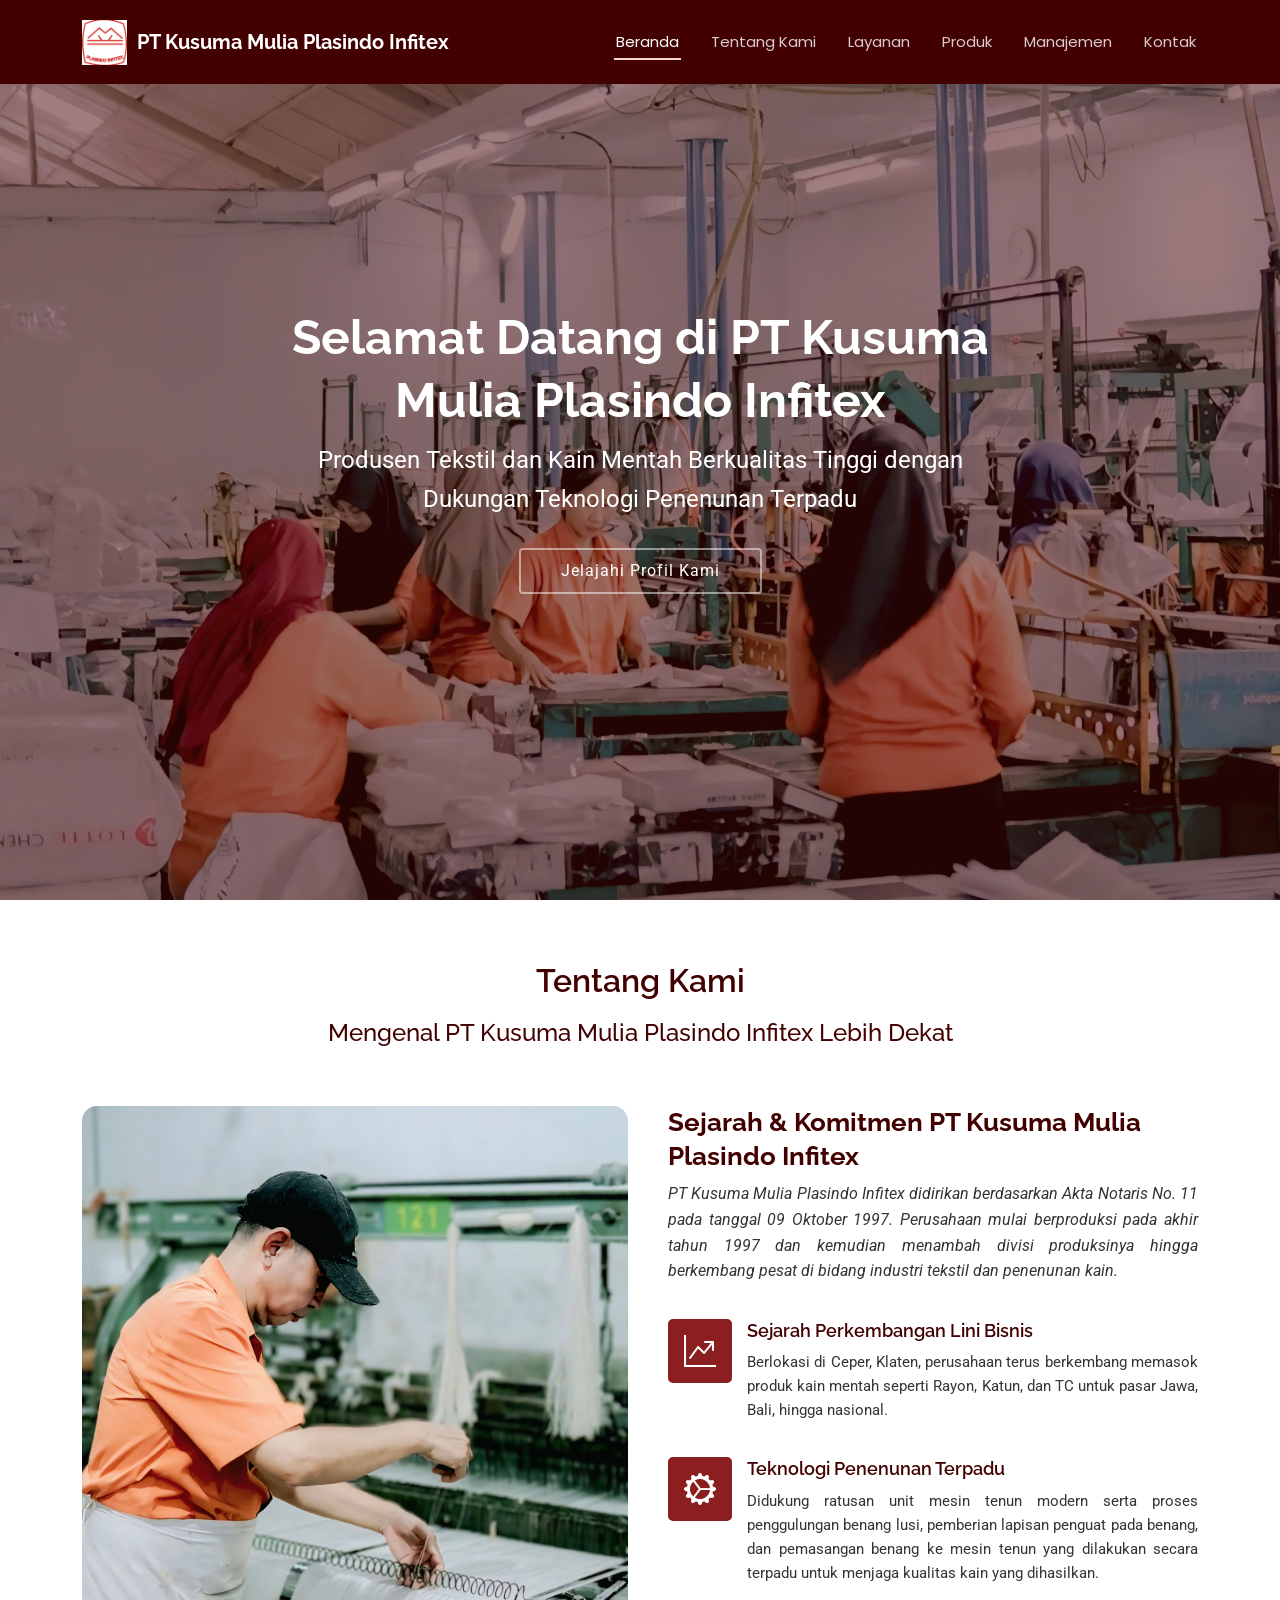
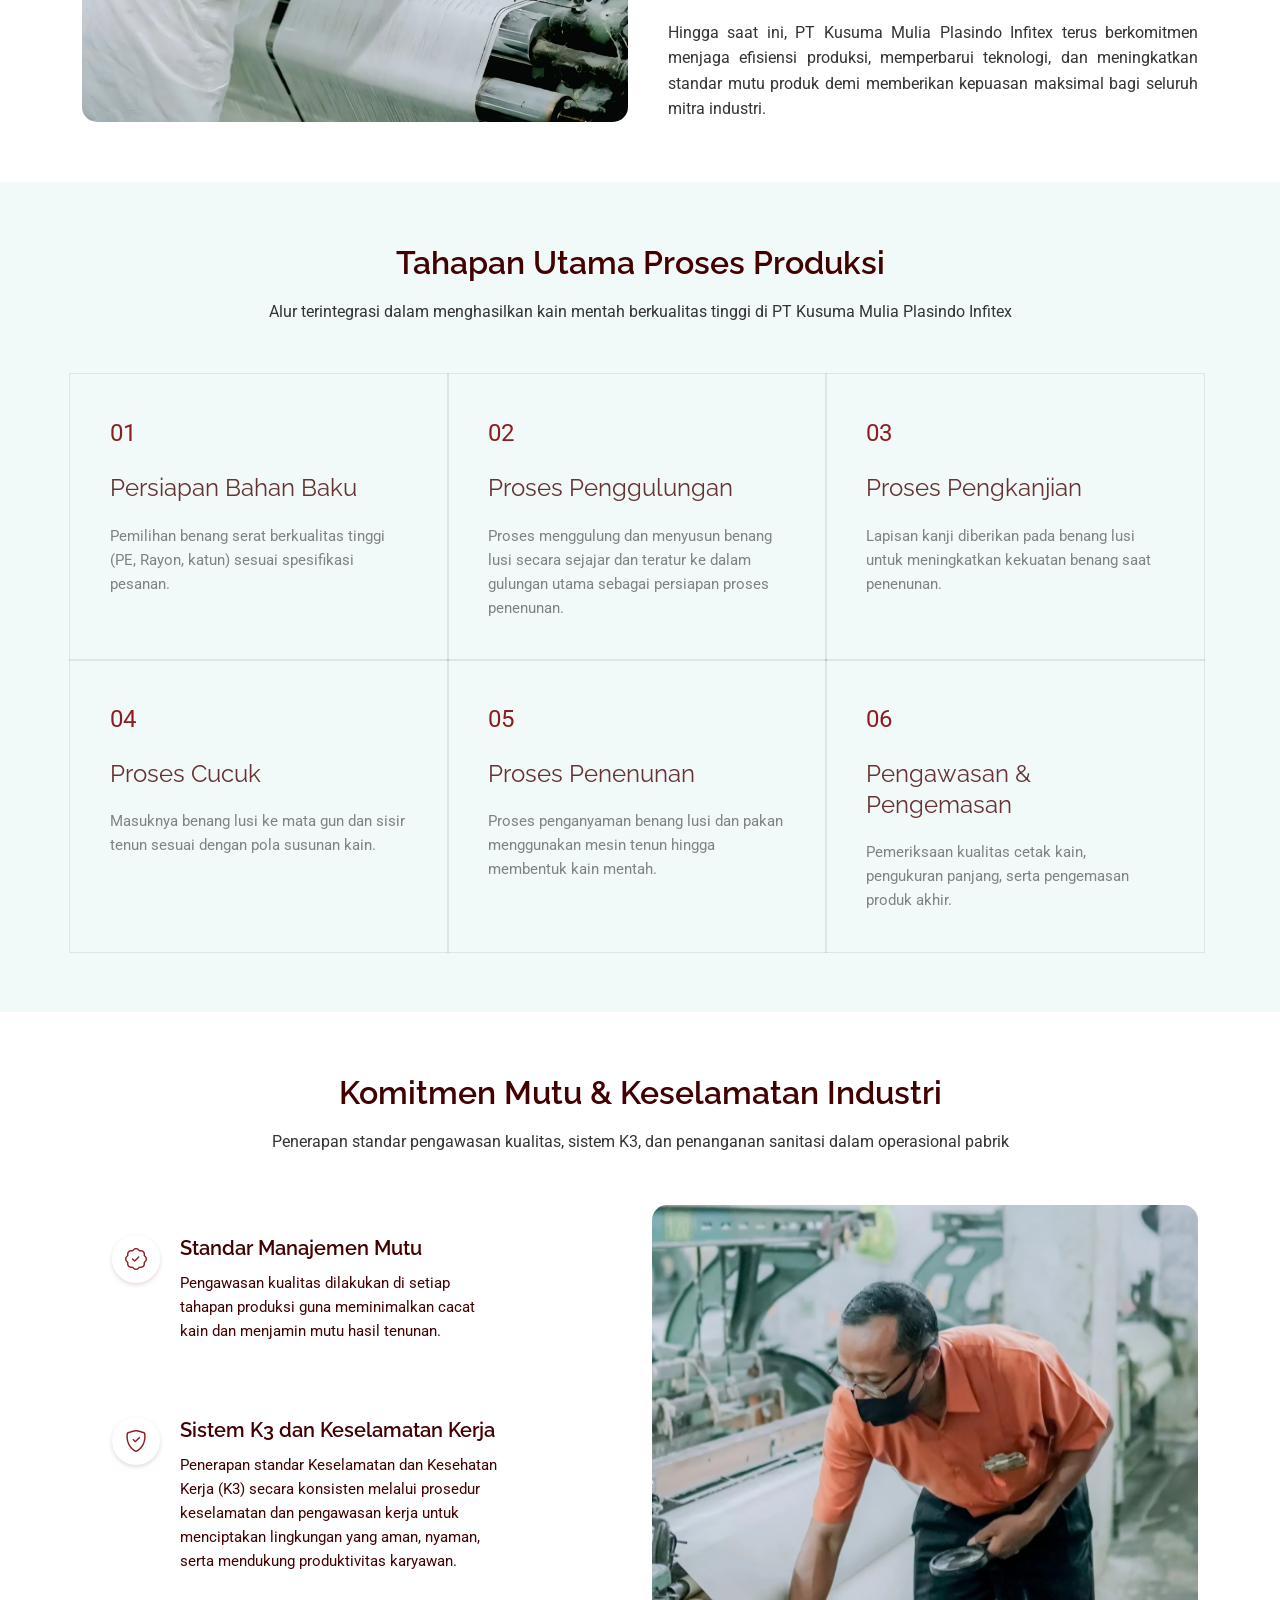
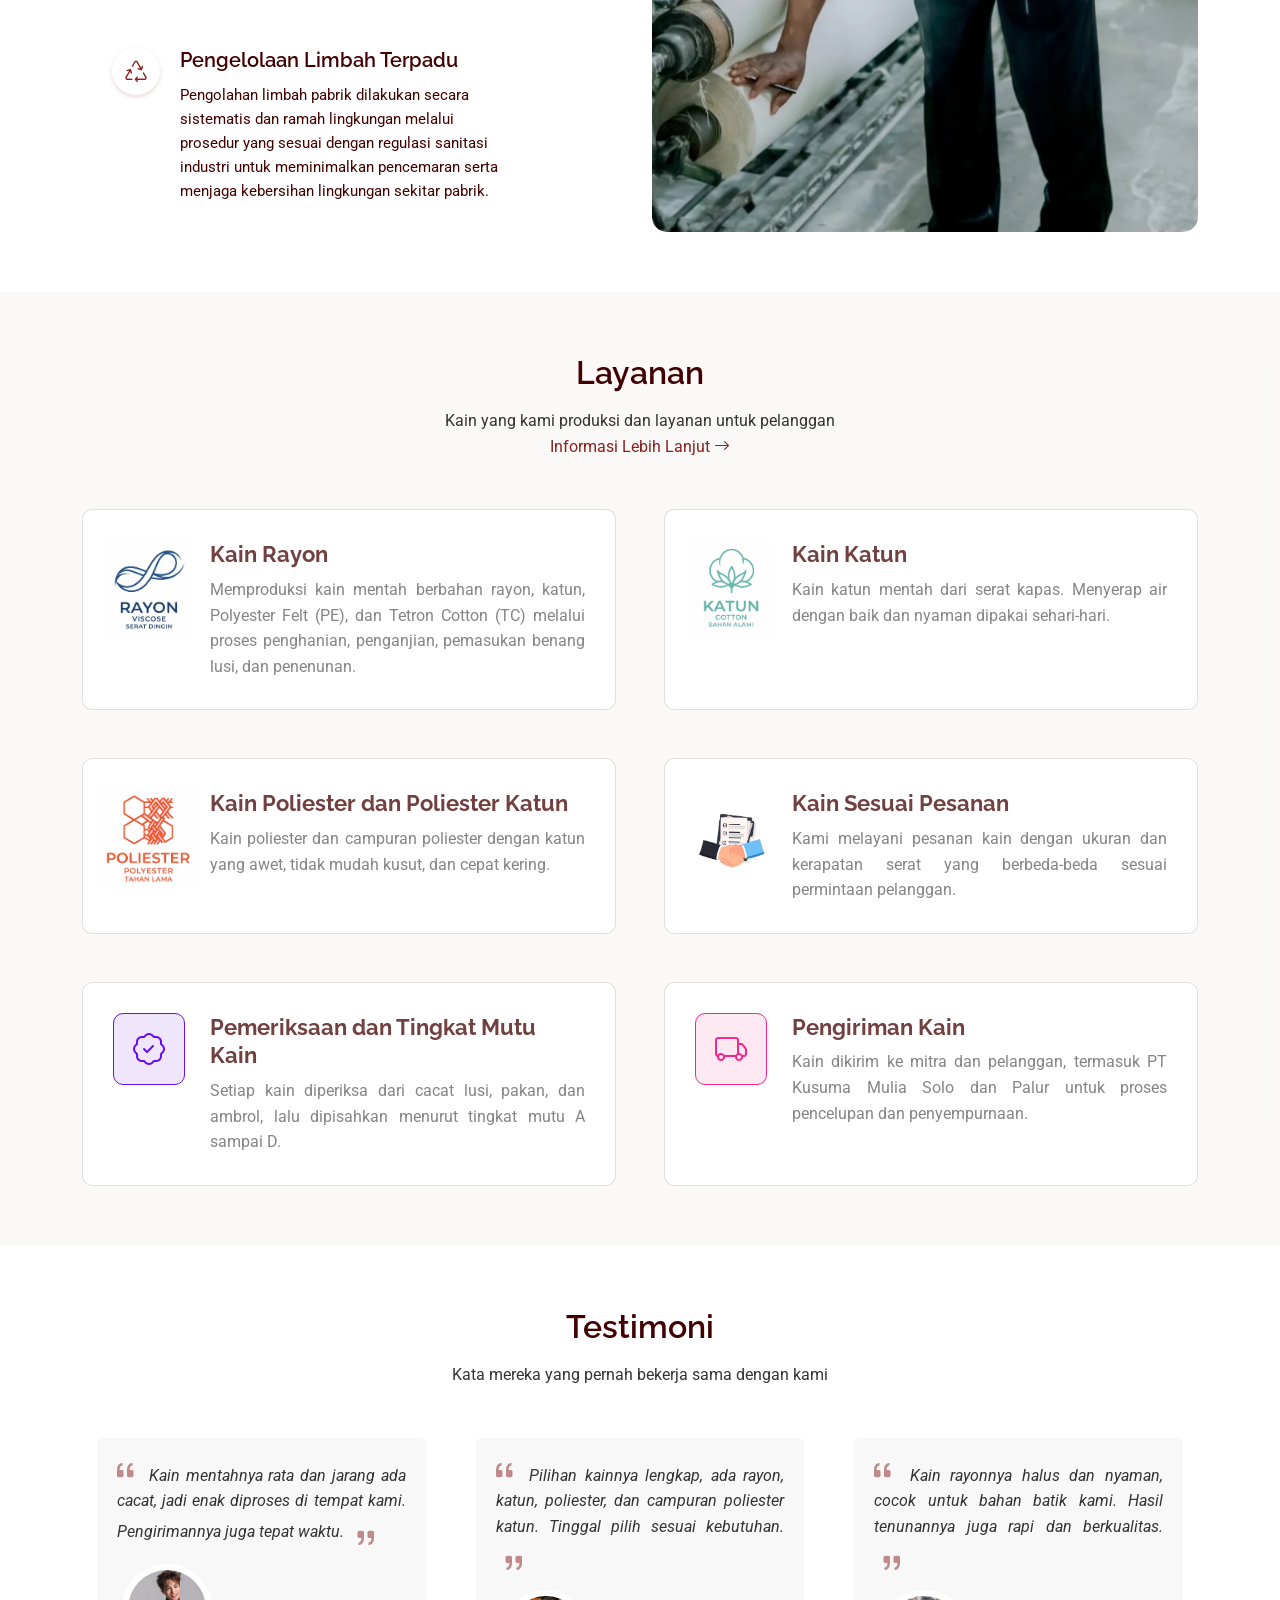
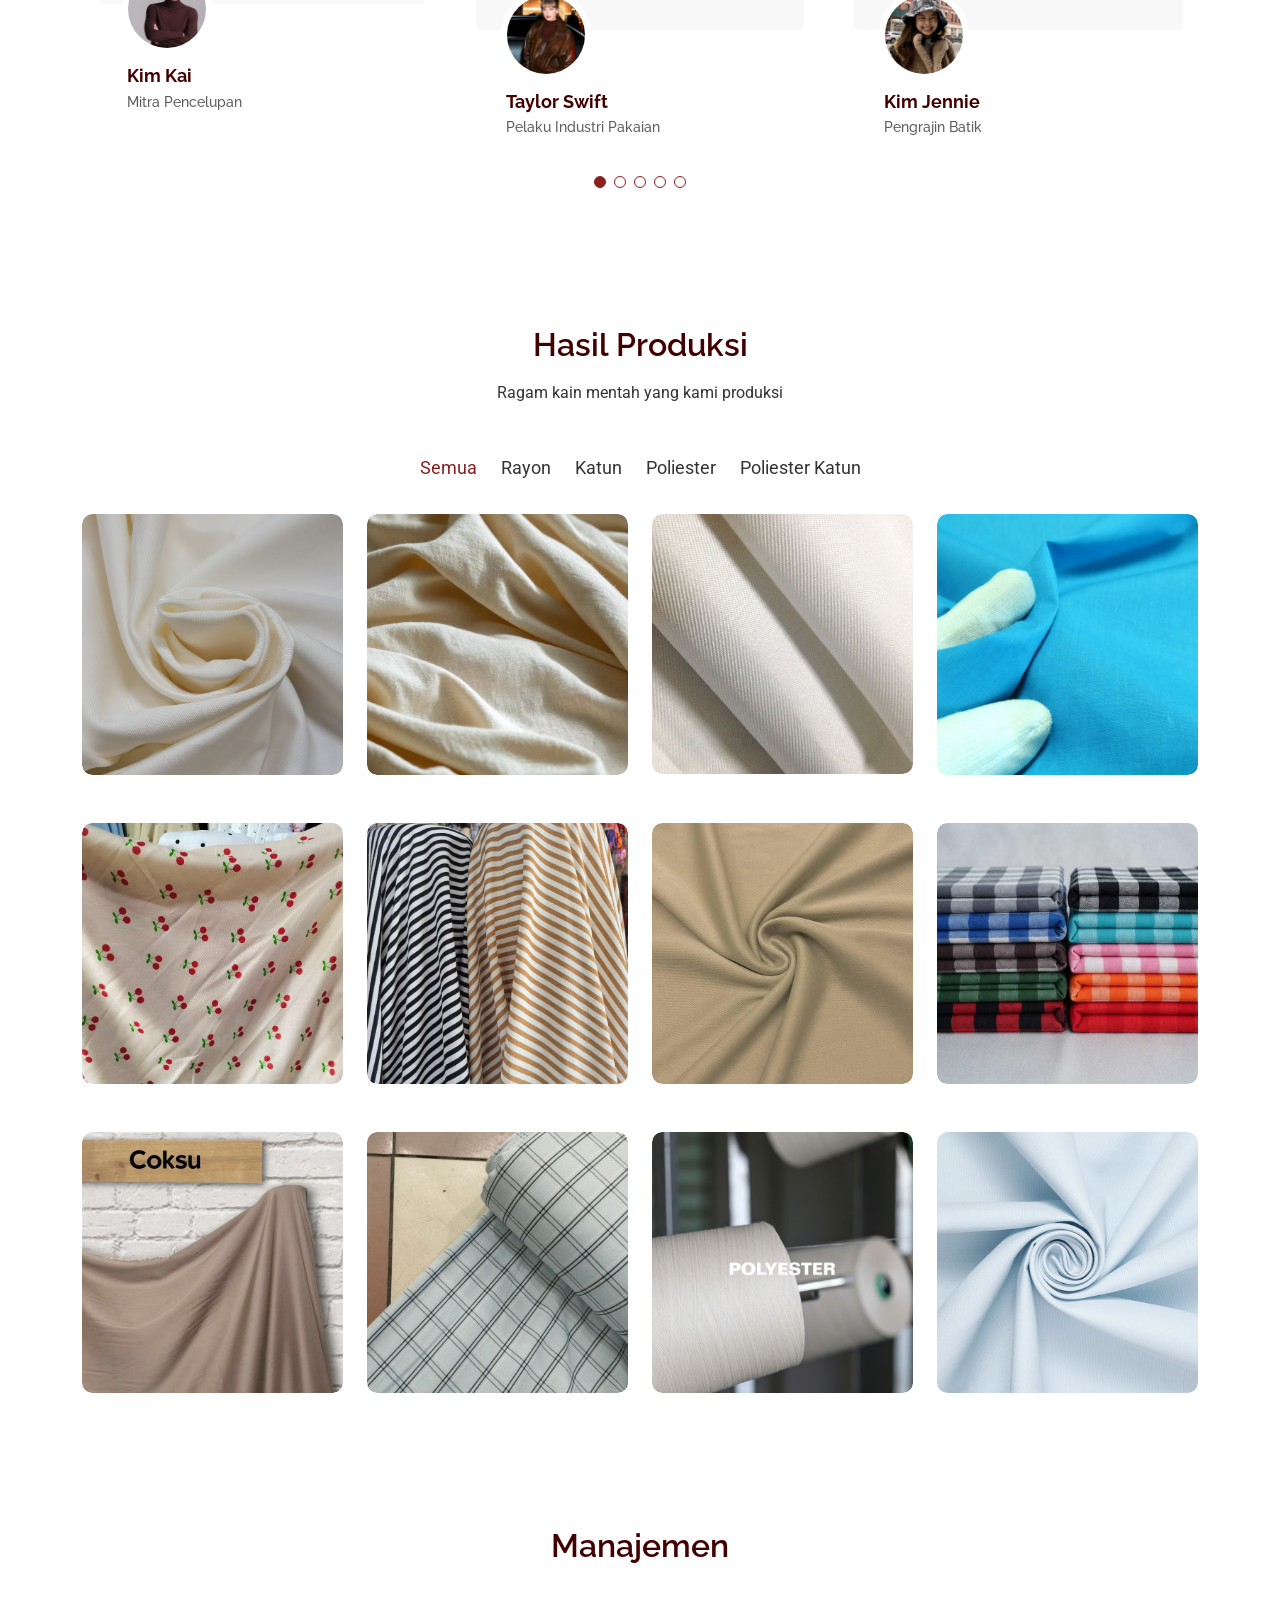
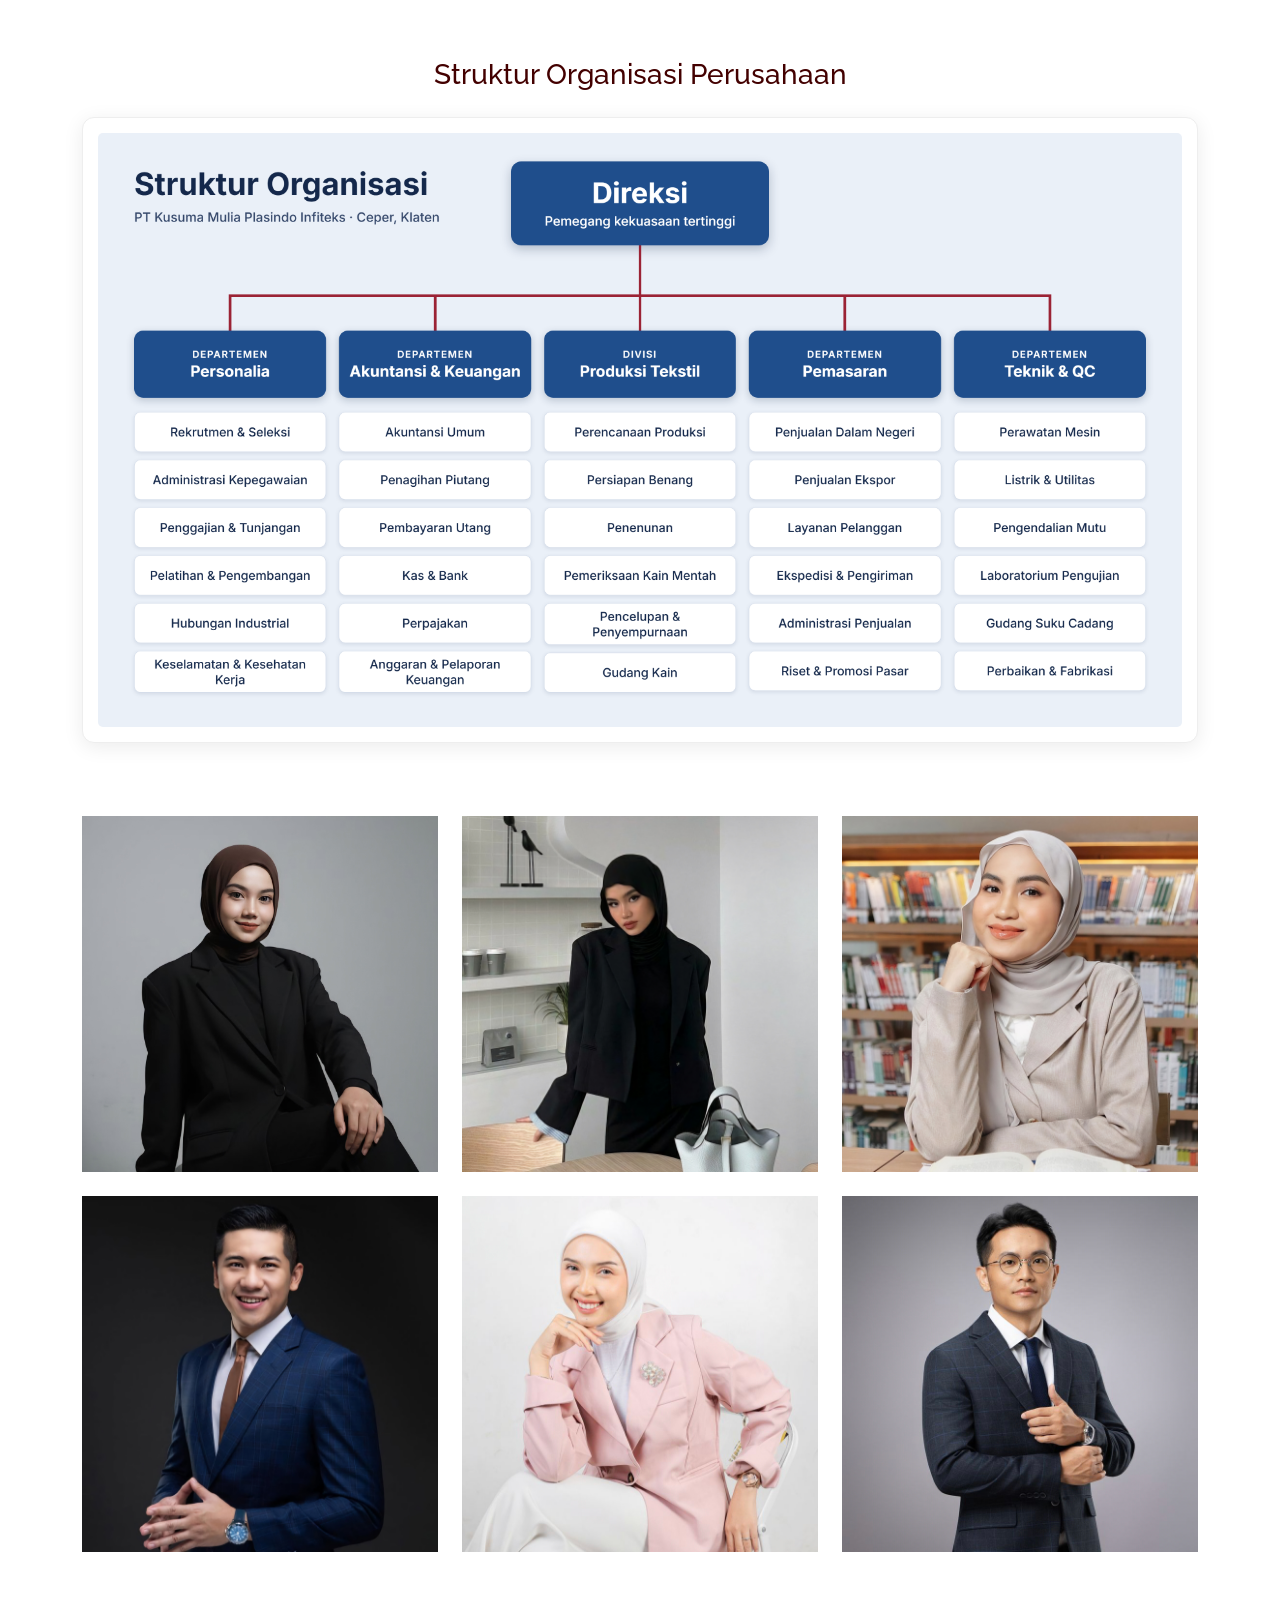
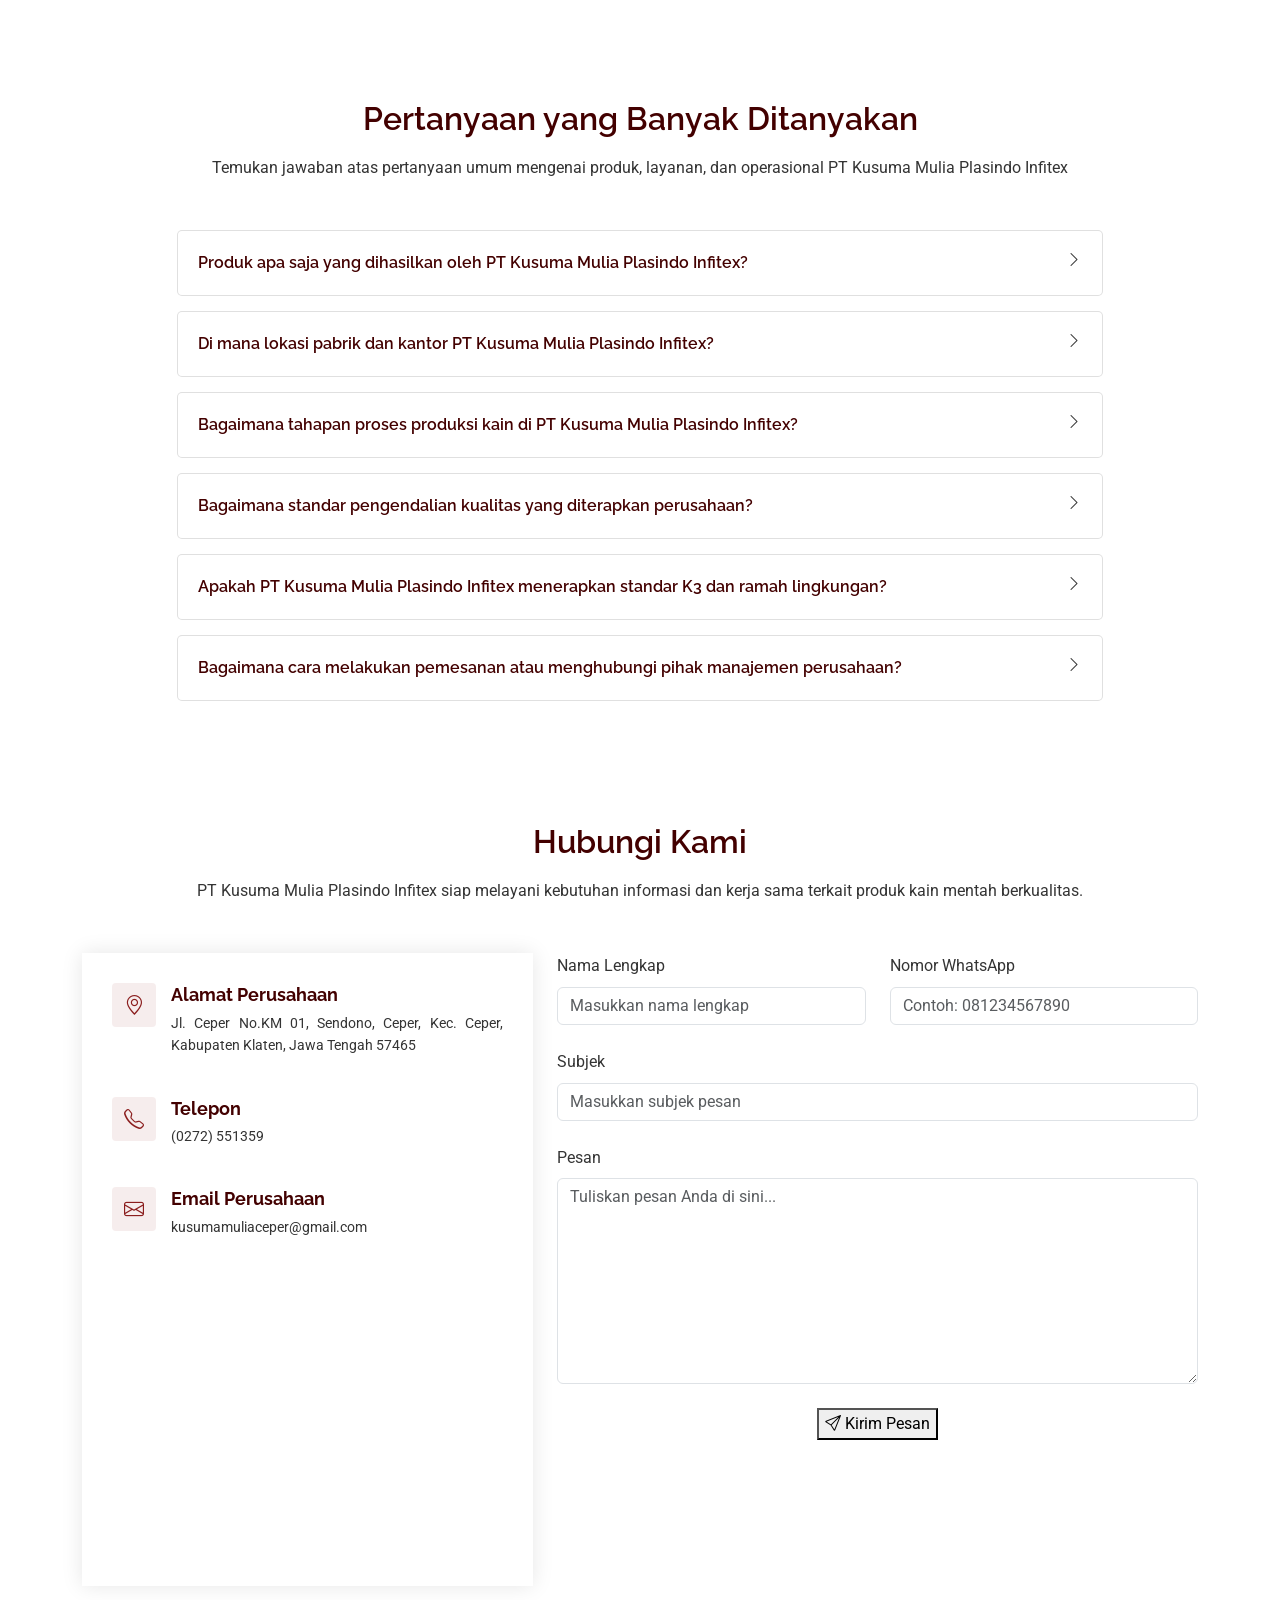
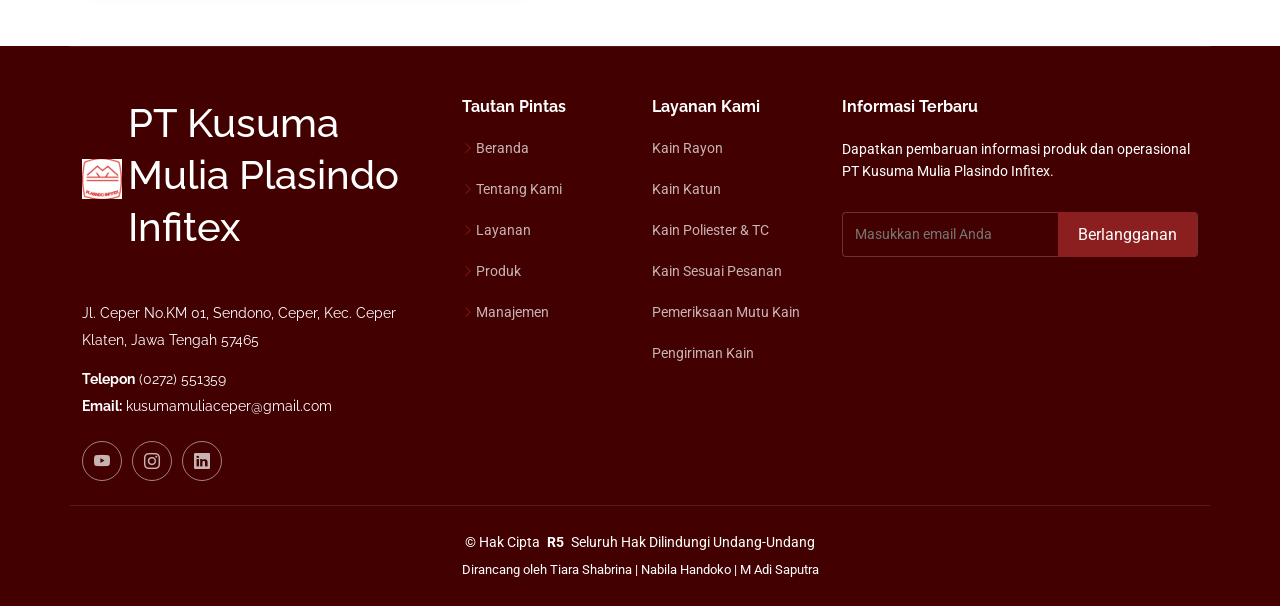
==== commit 8198c845: "dikit" ====
--- a/index.html
+++ b/index.html
@@ -331,7 +331,7 @@
 
 <div class="col-lg-6" data-aos="fade-up" data-aos-delay="400">
   <div class="service-item item-red position-relative">
-    <img src="assets/img/sesuai.jpg"
+    <img src="assets/img/sesuai.jpeg"
          alt="sesuai"
          class="service-icon">
     <div>
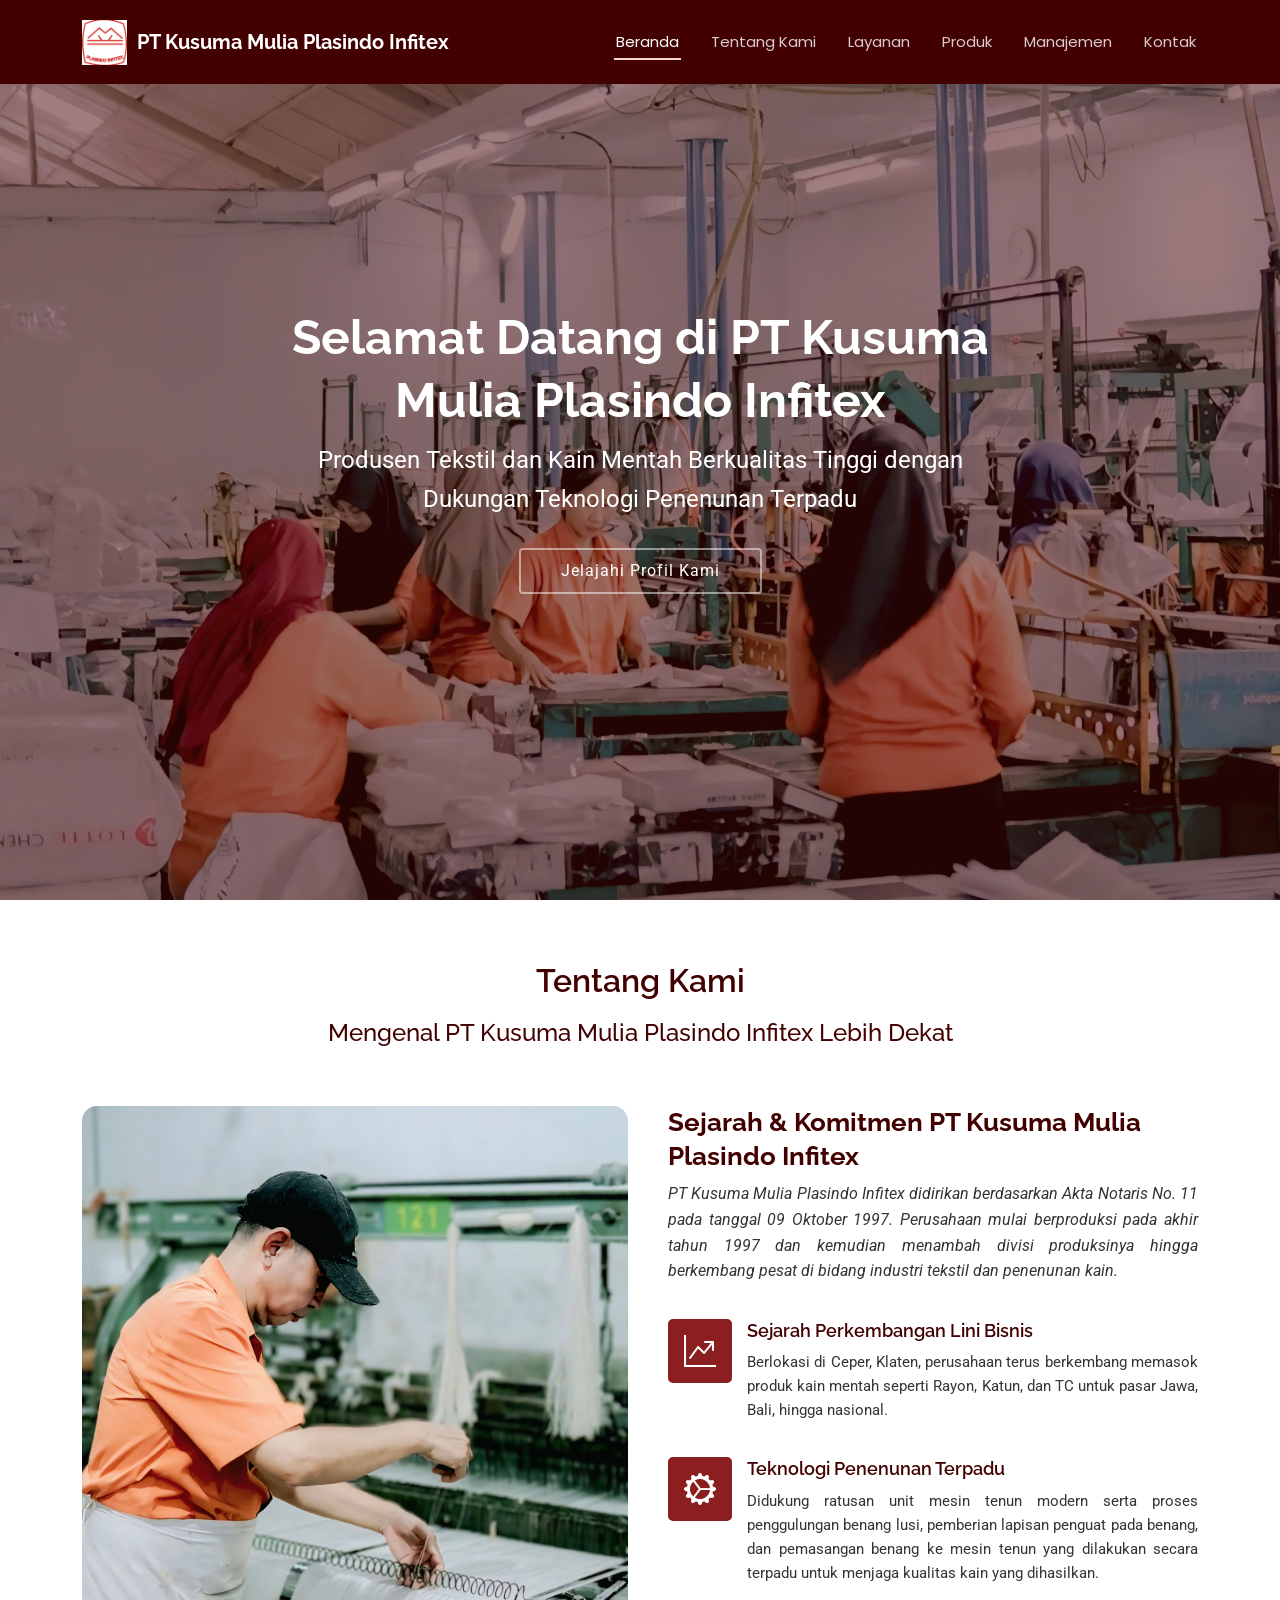
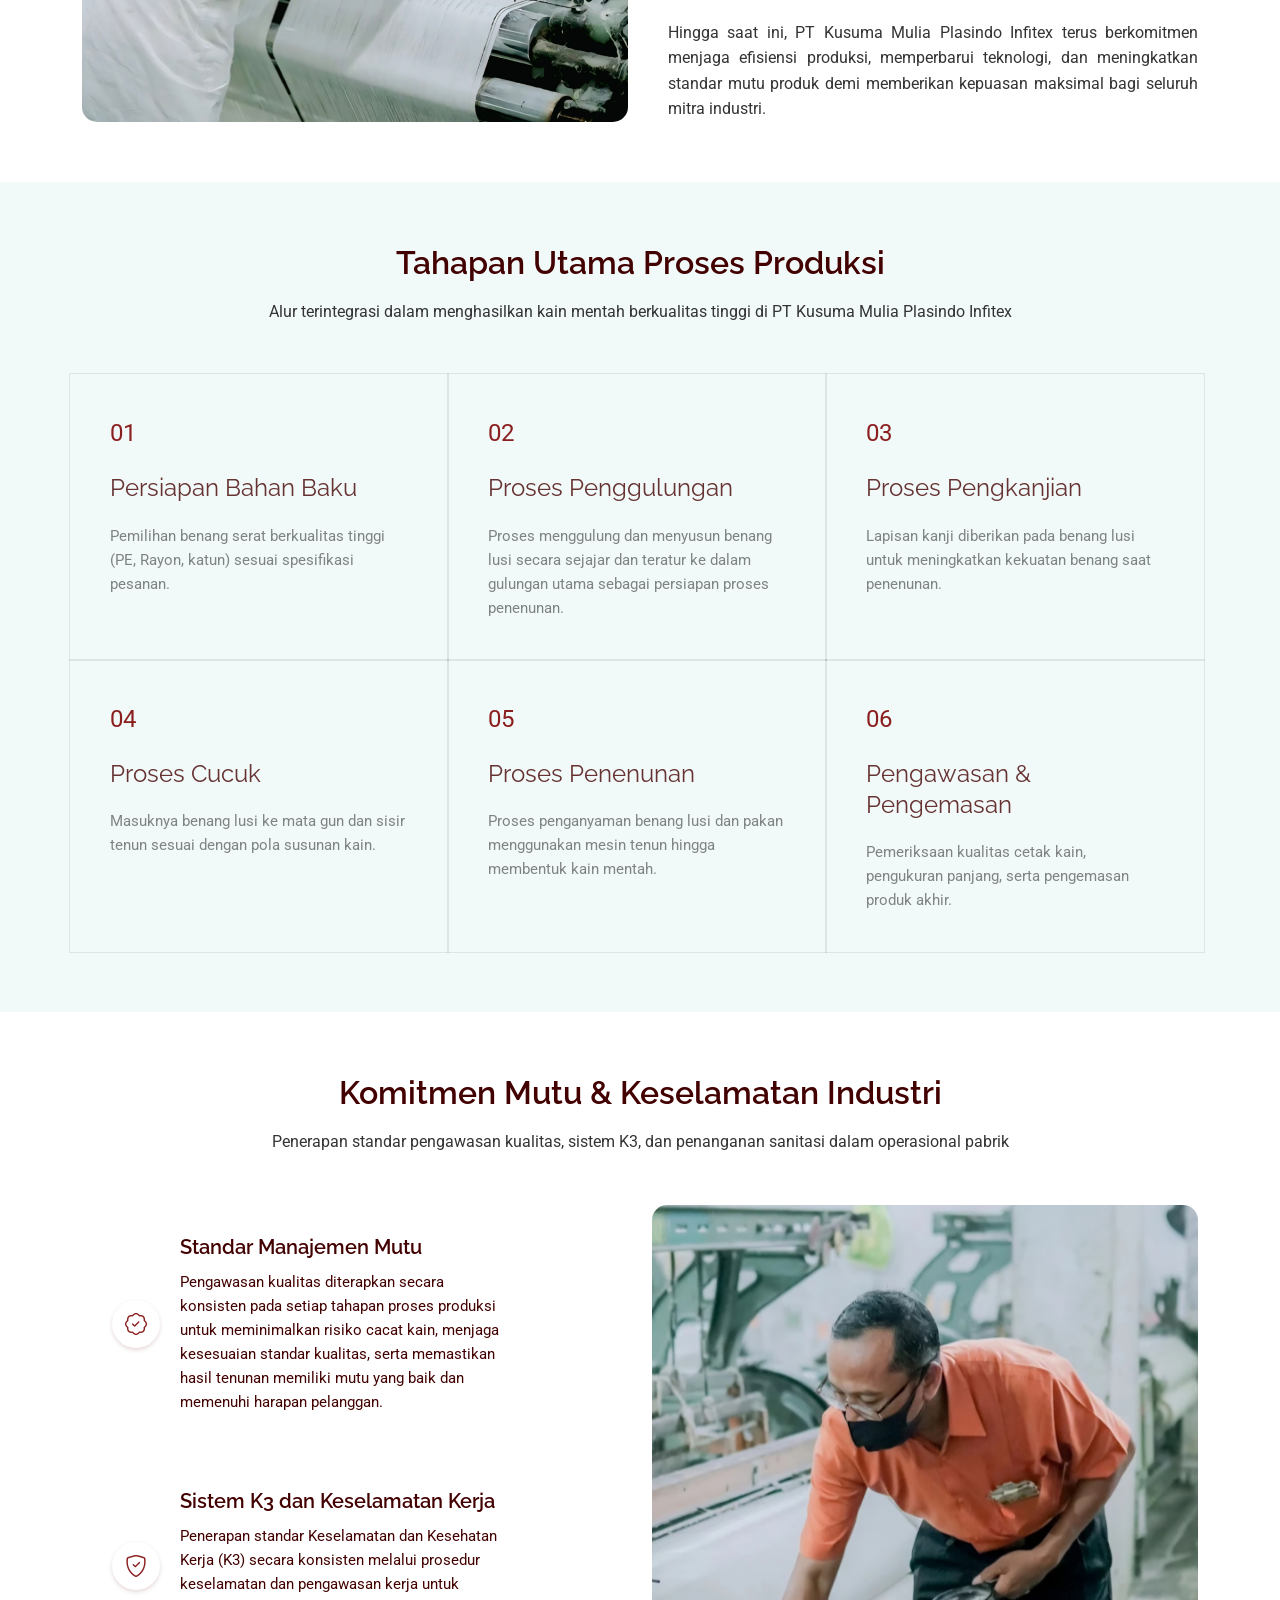
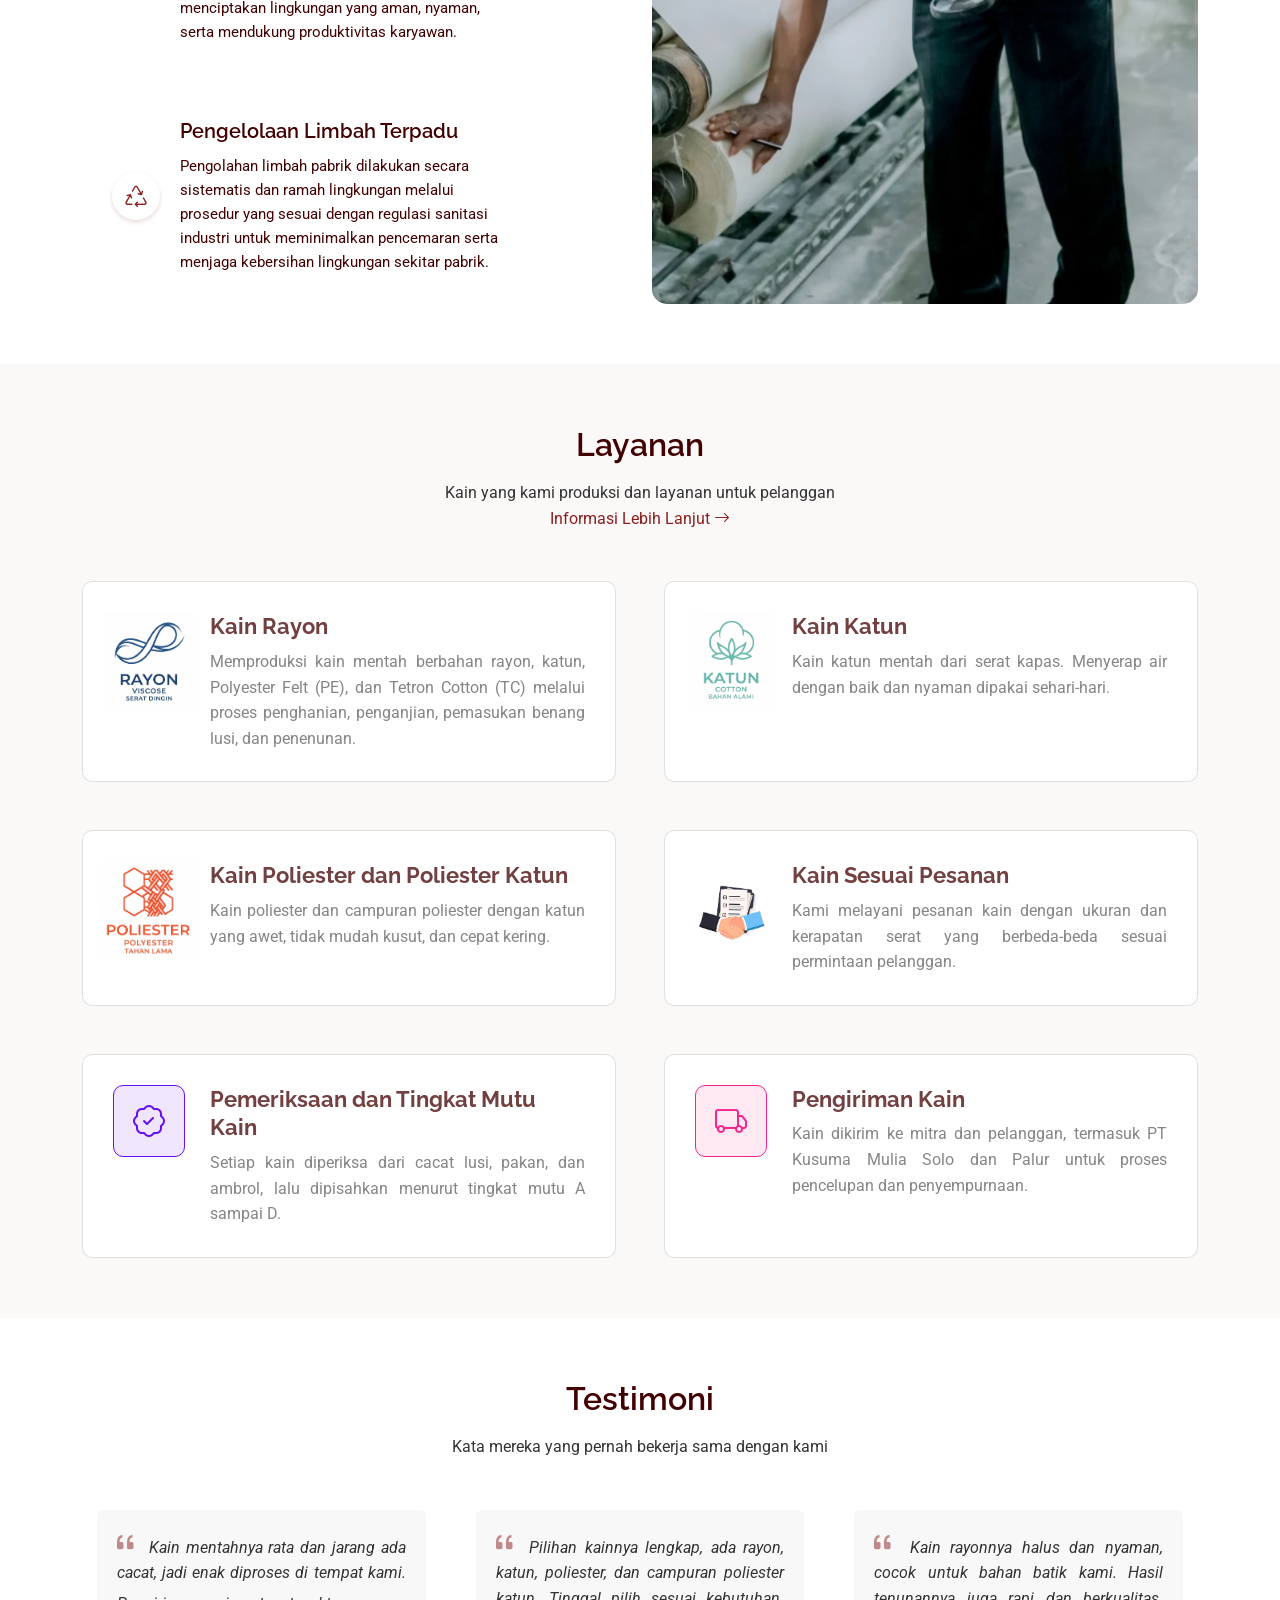
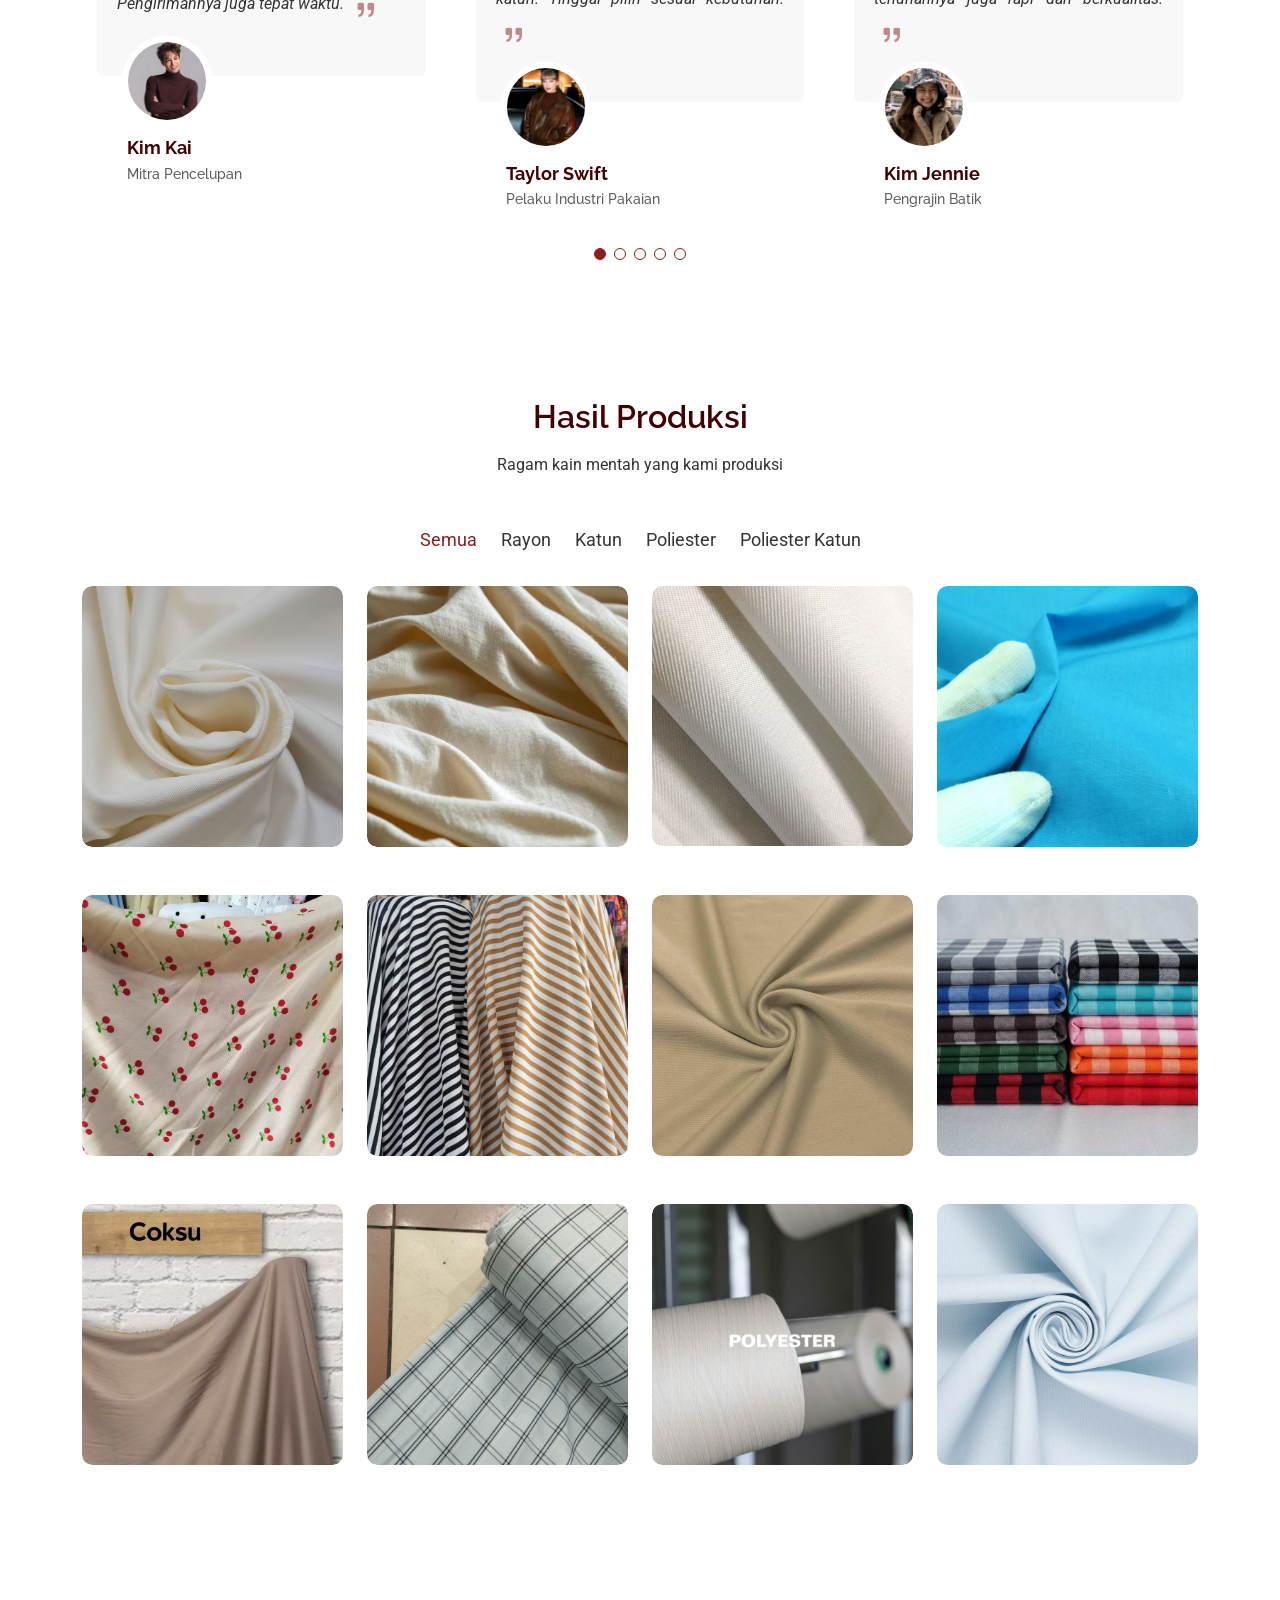
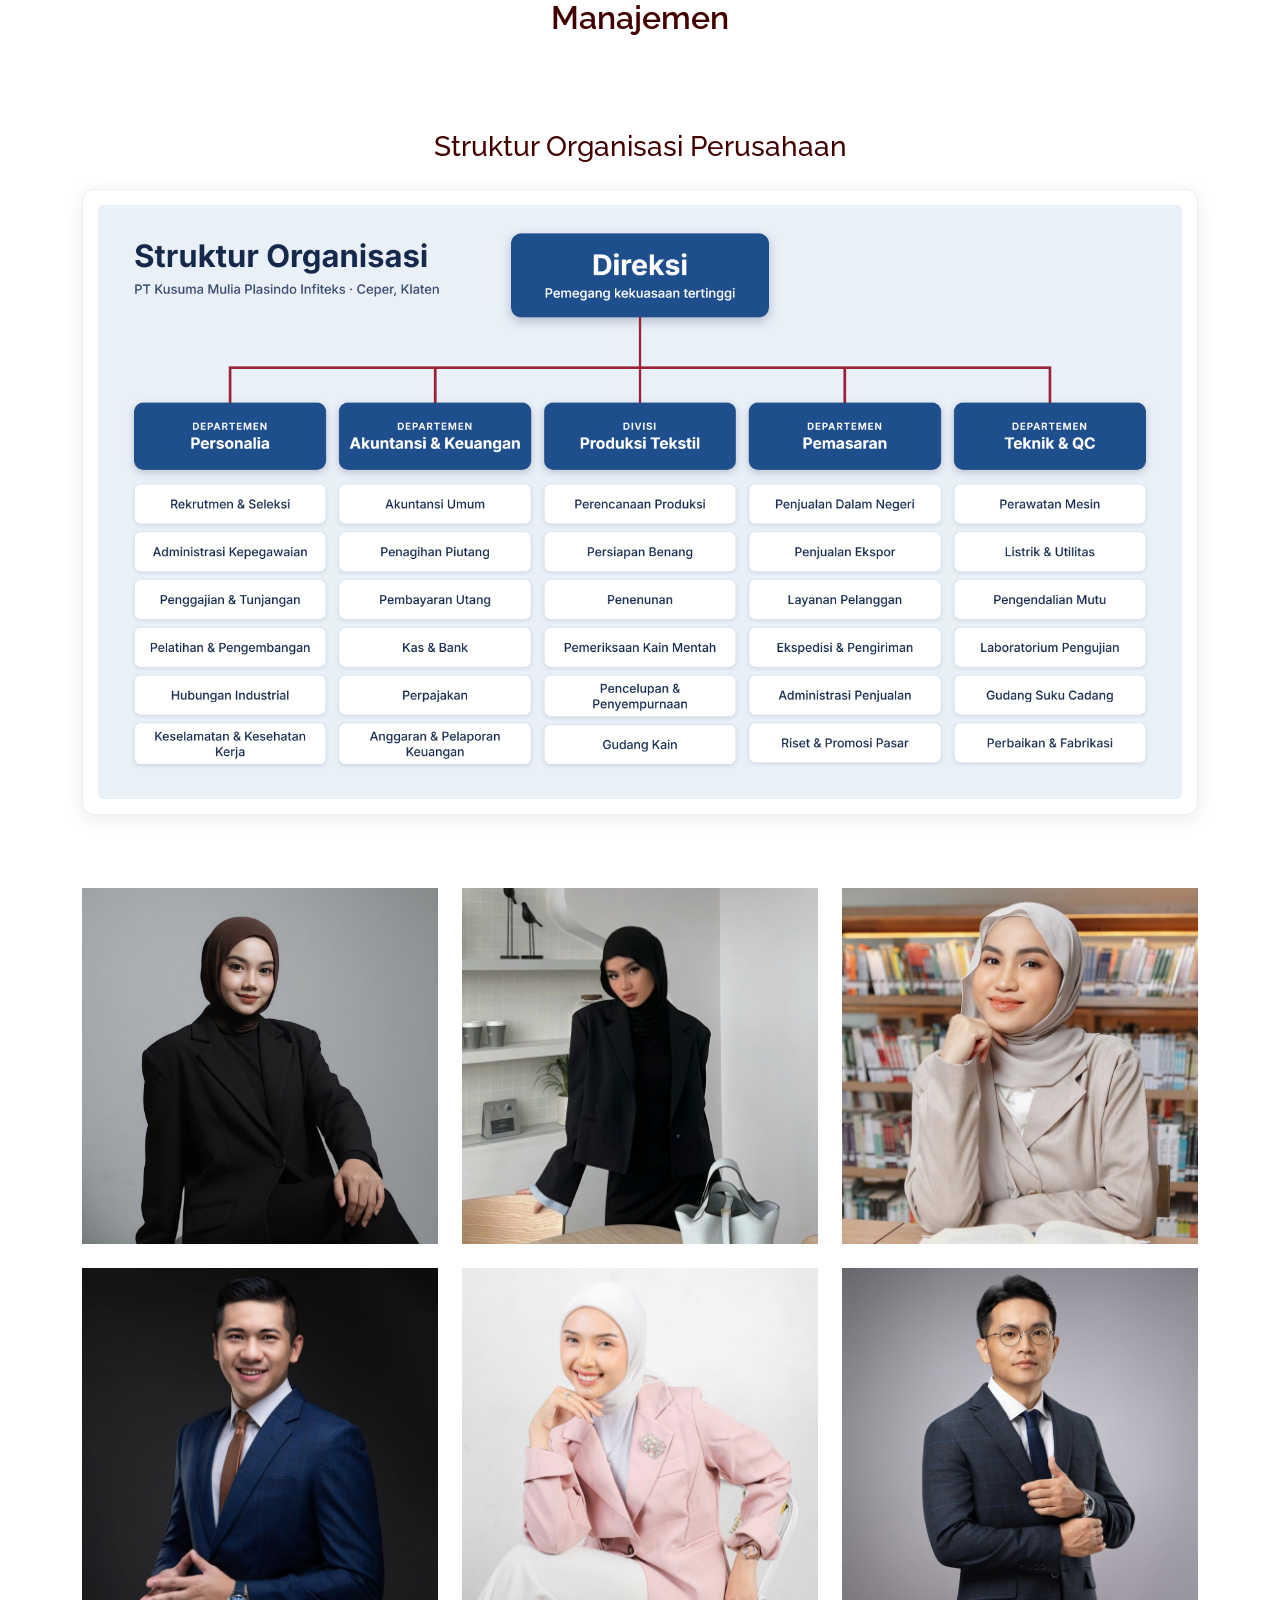
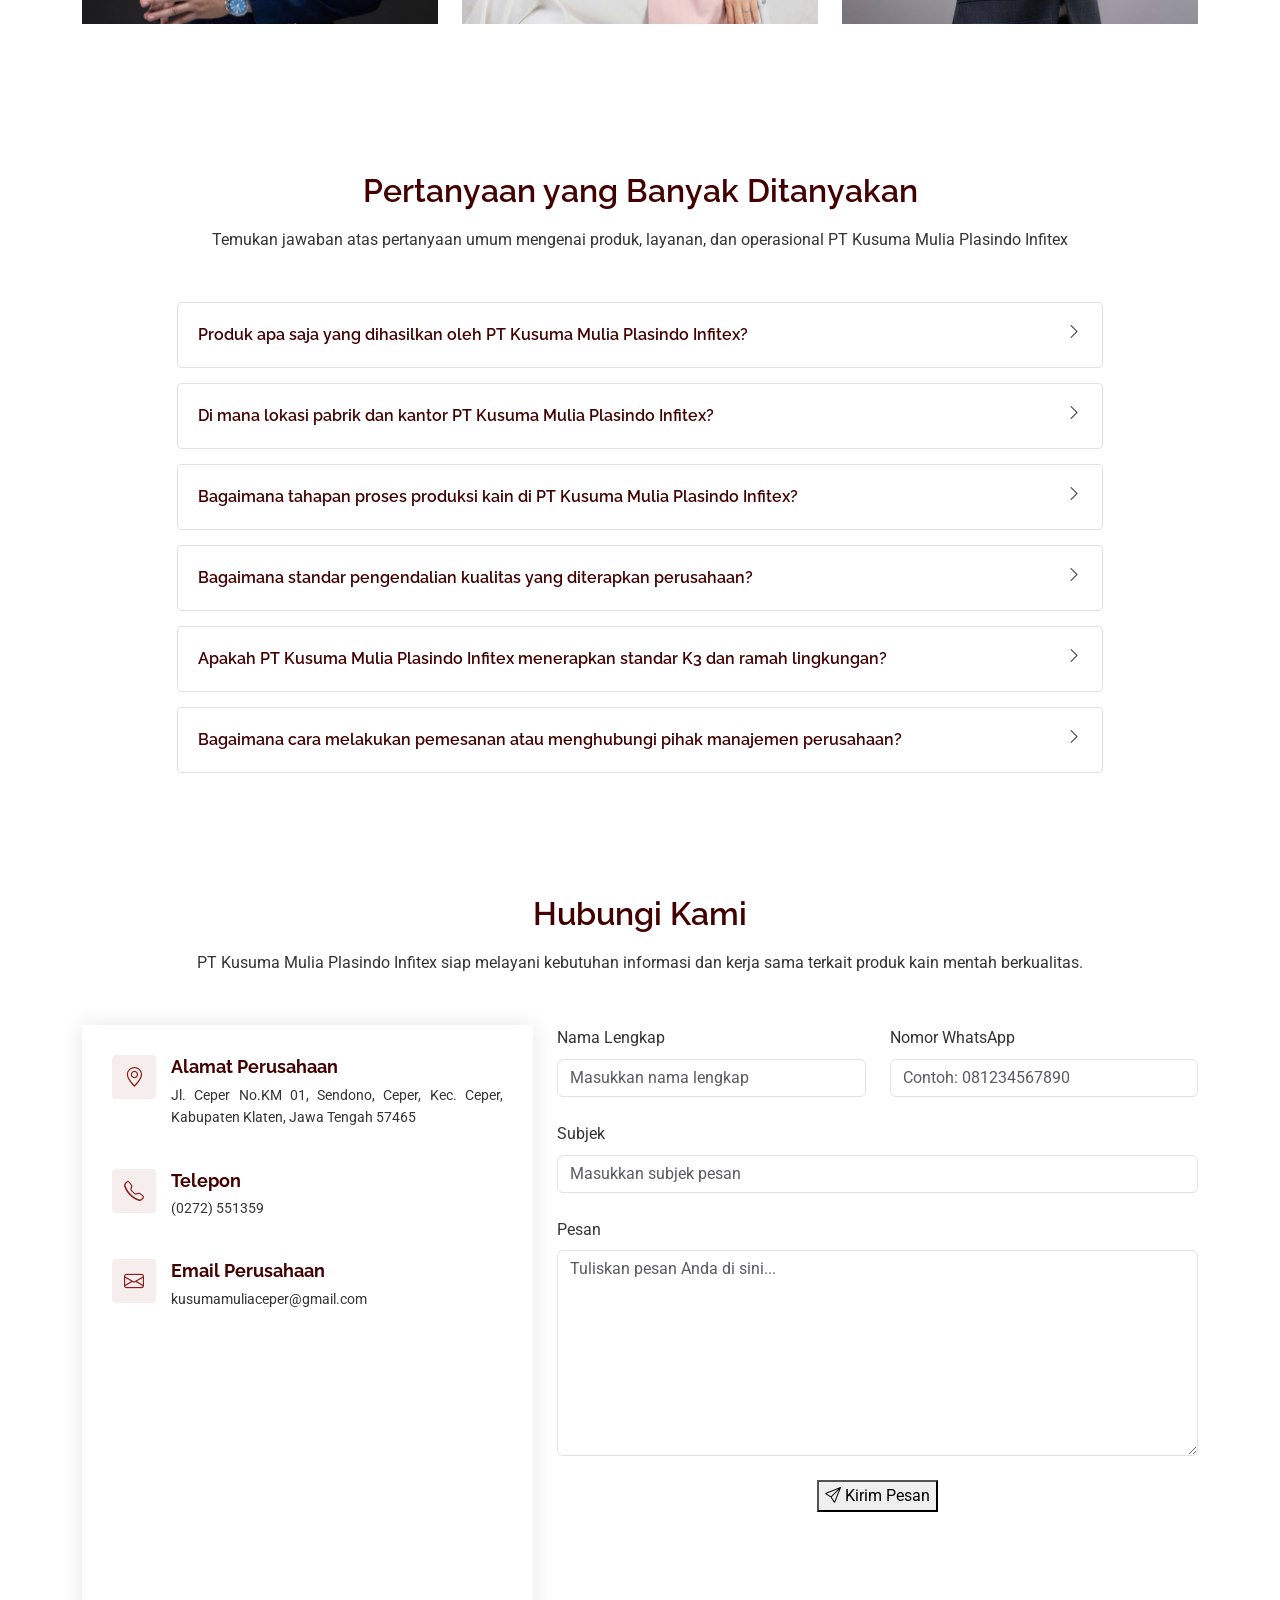
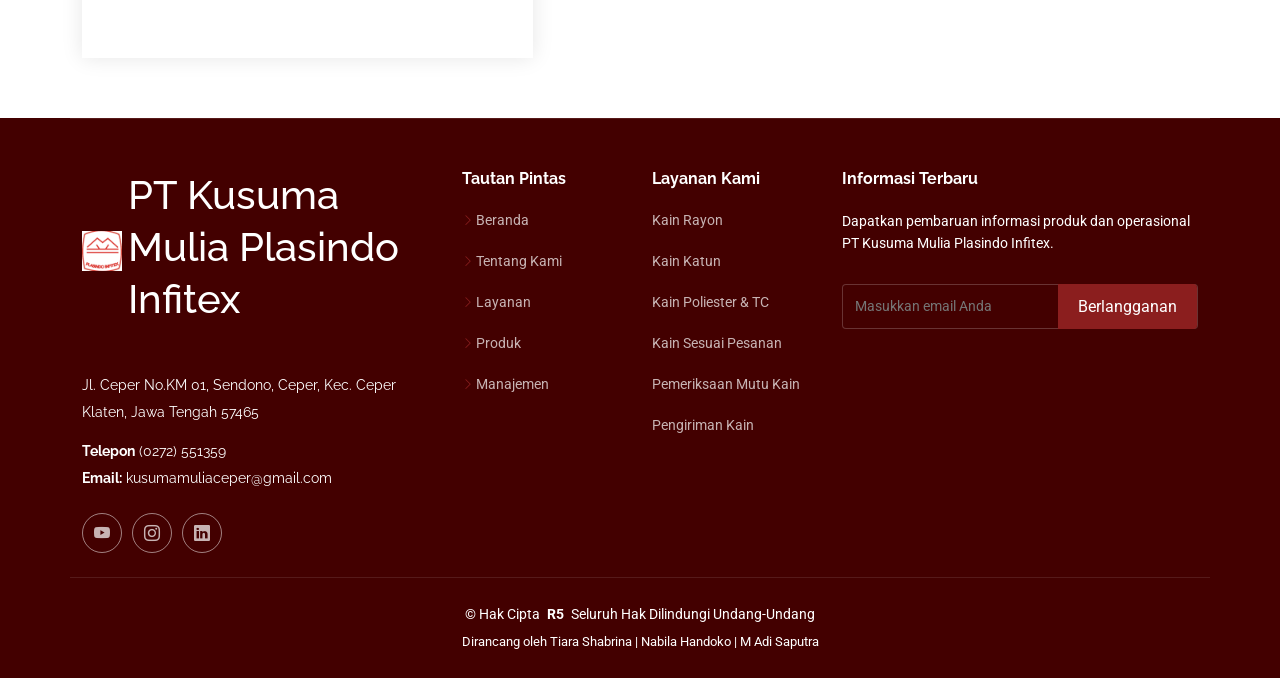
==== commit 19971de5: "jal" ====
--- a/index.html
+++ b/index.html
@@ -200,7 +200,7 @@
       
        <div class="row justify-content-between align-items-stretch">
 
-          <div class="col-lg-5 d-flex align-items-center">
+         <div class="col-lg-5 d-flex">
 
             <ul class="nav nav-tabs" data-aos="fade-up" data-aos-delay="100">
               <li class="nav-item">
@@ -209,7 +209,7 @@
                   <div>
                     <h4 class="d-none d-lg-block">Standar Manajemen Mutu </h4>
                     <p>
-                      Pengawasan kualitas dilakukan di setiap tahapan produksi guna meminimalkan cacat kain dan menjamin mutu hasil tenunan.
+                      Pengawasan kualitas diterapkan secara konsisten pada setiap tahapan proses produksi untuk meminimalkan risiko cacat kain, menjaga kesesuaian standar kualitas, serta memastikan hasil tenunan memiliki mutu yang baik dan memenuhi harapan pelanggan.
                     </p>
                   </div>
                 </a>
@@ -240,7 +240,7 @@
 
           </div>
 
-<div class="col-lg-6 d-flex">
+<div class="col-lg-6 d-flex align-items-stretch">
 
   <div class="tab-content w-100" data-aos="fade-up" data-aos-delay="200">
 
--- a/assets/css/main.css
+++ b/assets/css/main.css
@@ -2121,6 +2121,7 @@
 
 .about .row.align-items-stretch > div {
   display: flex;
+  align-self: stretch;
 }
 
 .about .about-image {
@@ -2132,38 +2133,127 @@
   object-position: center;
   border-radius: 15px;
 }
+
+
 /* ==================================================
    MENYAMAKAN TINGGI GAMBAR KOMITMEN MUTU
 ================================================== */
 
-.tabs .row {
+/* Baris utama */
+#tabs .row.justify-content-between {
+  display: flex;
+  align-items: stretch !important;
+}
+
+/* Kolom teks sebelah kiri */
+#tabs .row.justify-content-between > .col-lg-5 {
+  display: flex;
   align-items: stretch;
 }
 
-.tabs .row > div {
-  display: flex;
-  flex-direction: column;
-}
-
-.tabs .row > div:last-child .tab-content {
-  flex: 1;
-  display: flex;
-}
-
-.tabs .tab-content .tab-pane.active {
+#tabs .nav-tabs {
   width: 100%;
   height: 100%;
-}
-
-.tabs .tab-content .tab-pane img {
+  margin: 0;
+  padding: 0;
+  display: flex;
+  flex-direction: column;
+  justify-content: space-between;
+}
+
+#tabs .nav-tabs .nav-item {
+  display: flex;
+  flex: 1;
+}
+
+#tabs .nav-tabs .nav-link {
+  display: flex;
+  align-items: center;
+  width: 100%;
+  height: 100%;
+}
+
+/* Kolom gambar sebelah kanan */
+#tabs .row.justify-content-between > .col-lg-6 {
+  display: flex;
+  align-items: stretch;
+}
+
+#tabs .tab-content {
+  position: relative;
+  display: flex;
+  width: 100%;
+  height: 100%;
+  min-width: 0;
+  min-height: 0;
+  flex: 1;
+}
+
+/* Area gambar yang sedang aktif */
+#tabs .tab-pane.active.show {
+  display: flex;
+  width: 100%;
+  height: 100%;
+  min-width: 0;
+  min-height: 0;
+  flex: 1;
+}
+
+/* Gambar mengikuti tinggi kolom */
+#tabs .tab-pane.active.show img {
   display: block;
   width: 100%;
   height: 100%;
-  min-height: 100%;
+  min-width: 0;
+  min-height: 0;
+  flex: 1;
   object-fit: cover;
   object-position: center;
   border-radius: 15px;
 }
+
+
+/* ==================================================
+   TAMPILAN TABLET DAN HP
+================================================== */
+
+@media (max-width: 991px) {
+
+  /* Tentang Kami */
+  .about .about-image {
+    width: 100%;
+    height: auto;
+    min-height: 0;
+  }
+
+  /* Kolom teks */
+  #tabs .row.justify-content-between > .col-lg-5 {
+    width: 100%;
+  }
+
+  /* Kolom gambar */
+  #tabs .row.justify-content-between > .col-lg-6 {
+    width: 100%;
+    margin-top: 20px;
+  }
+
+  #tabs .tab-content {
+    width: 100%;
+    height: 300px;
+    flex: none;
+  }
+
+  #tabs .tab-pane.active.show {
+    height: 100%;
+    flex: 1;
+  }
+
+  #tabs .tab-pane.active.show img {
+    width: 100%;
+    height: 100%;
+  }
+}
+
 /* ==================================================
    LOGO NAVBAR PT KUSUMA MULIA PLASINDO INFITEX
 ================================================== */
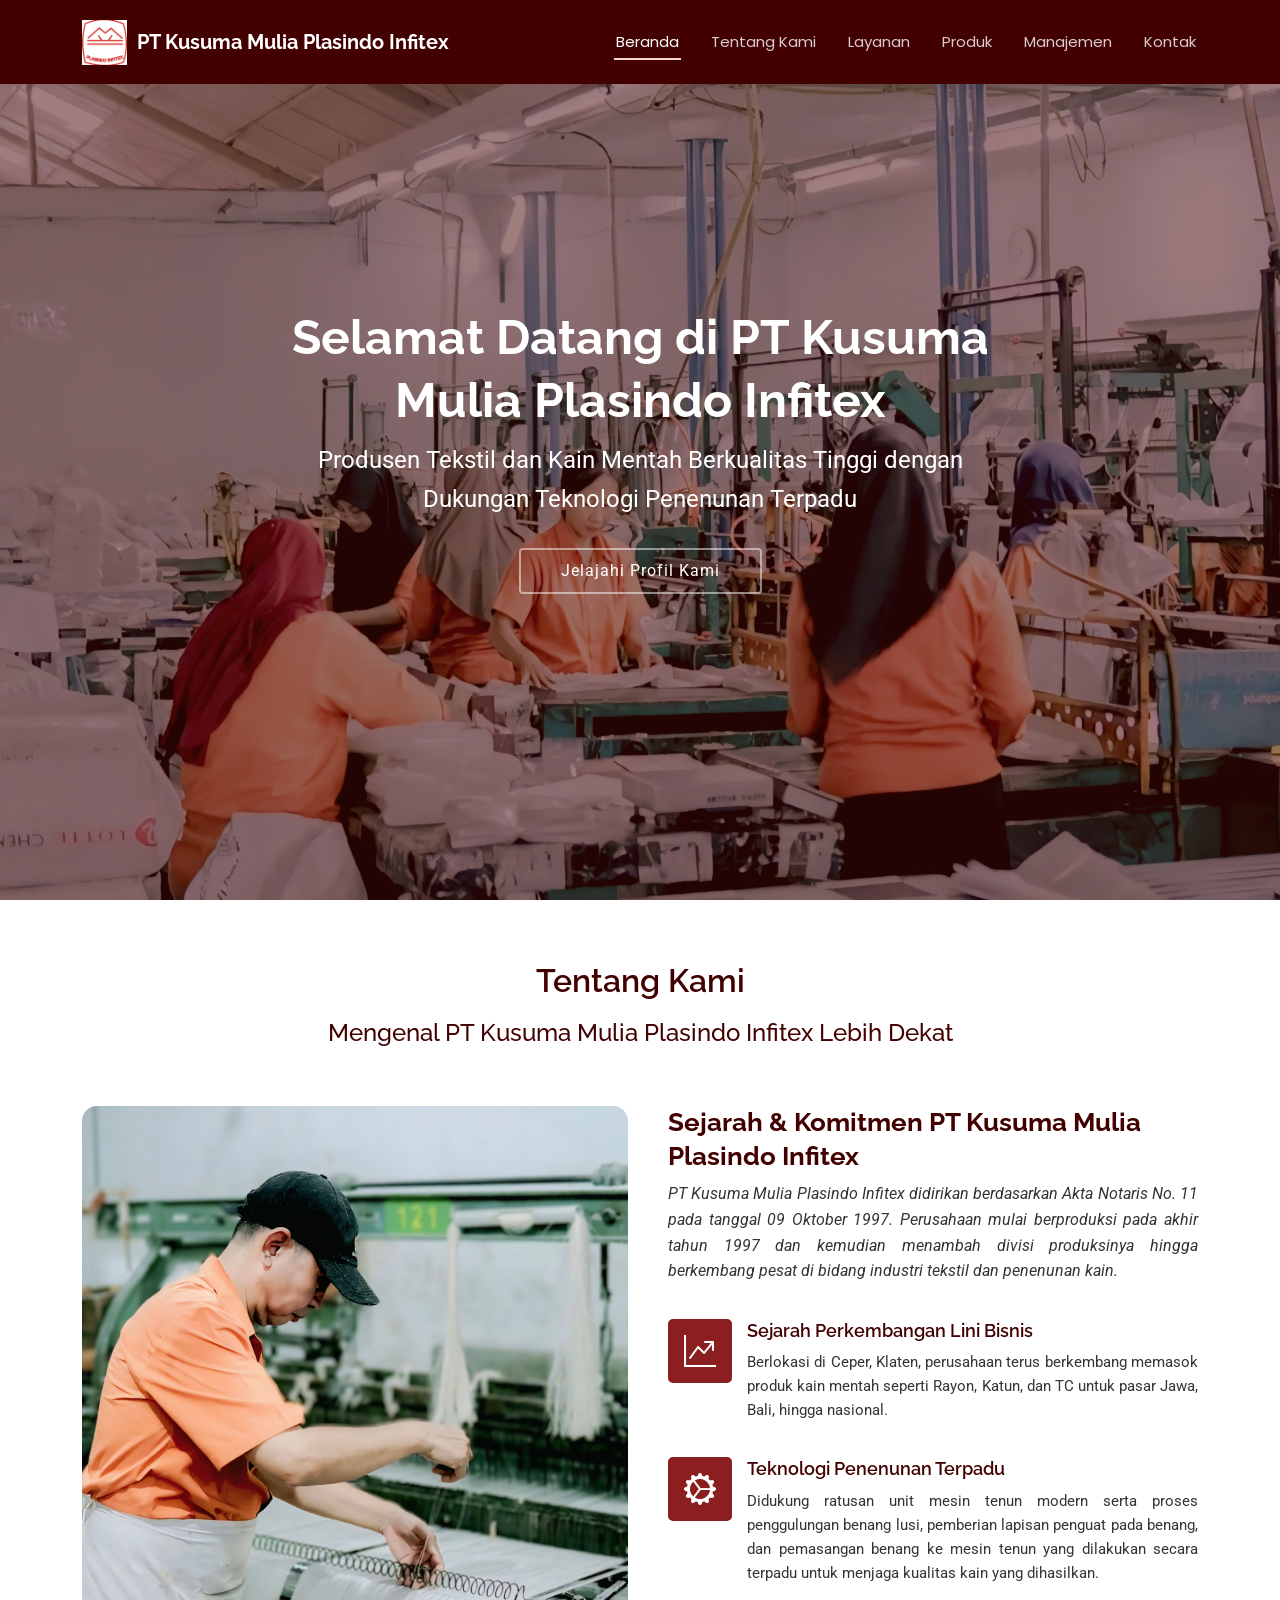
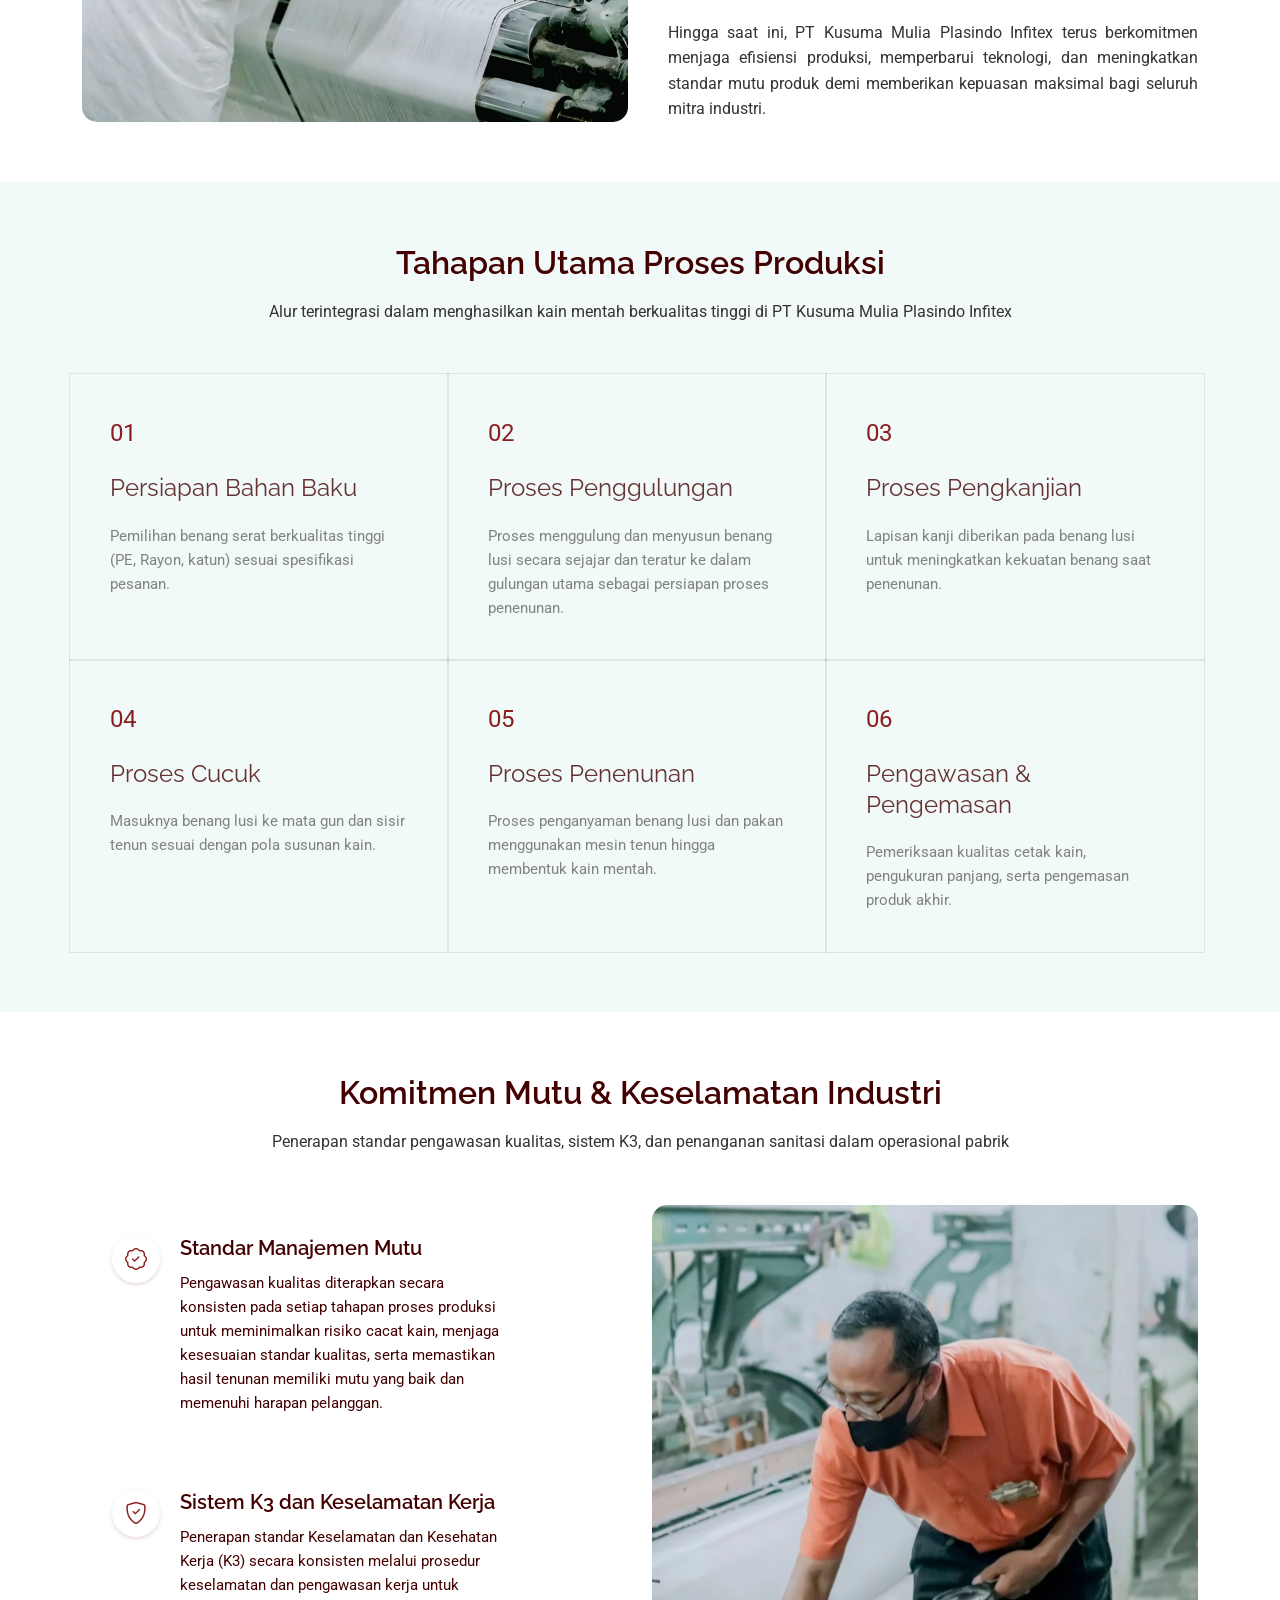
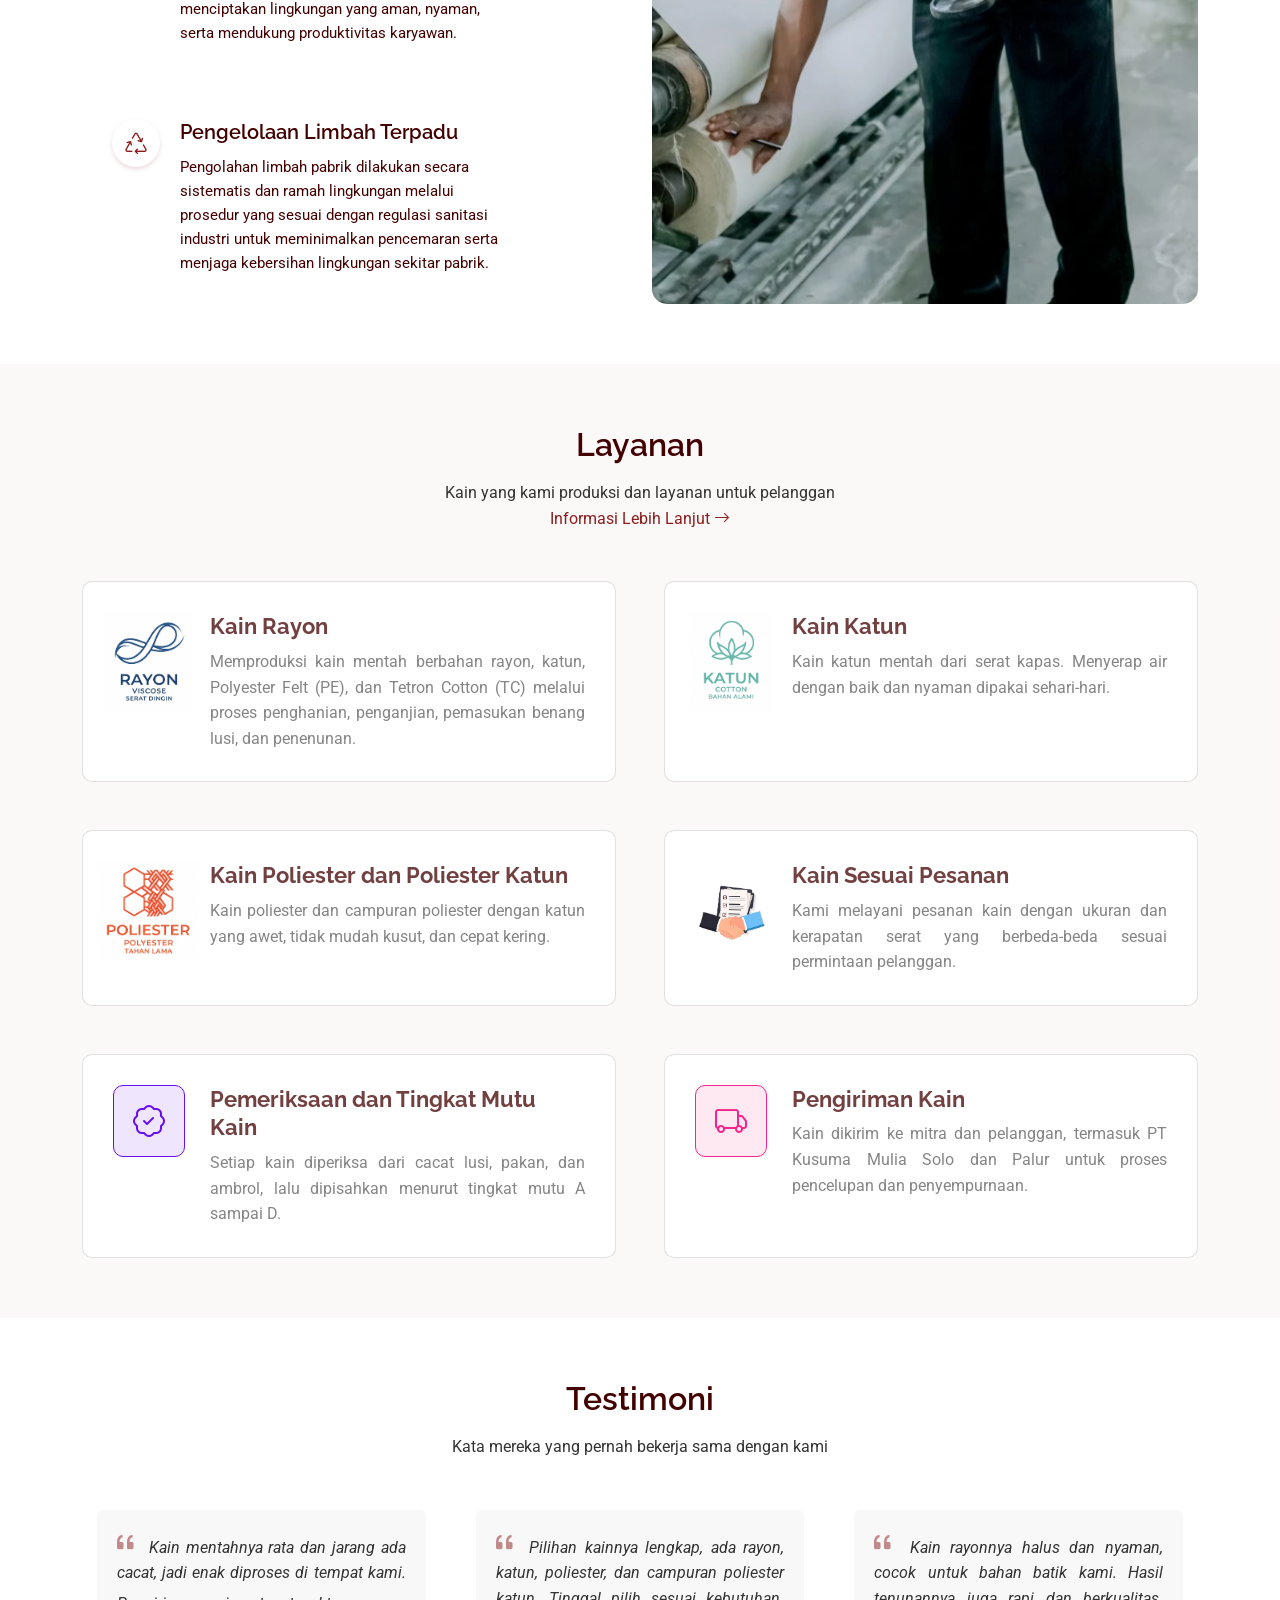
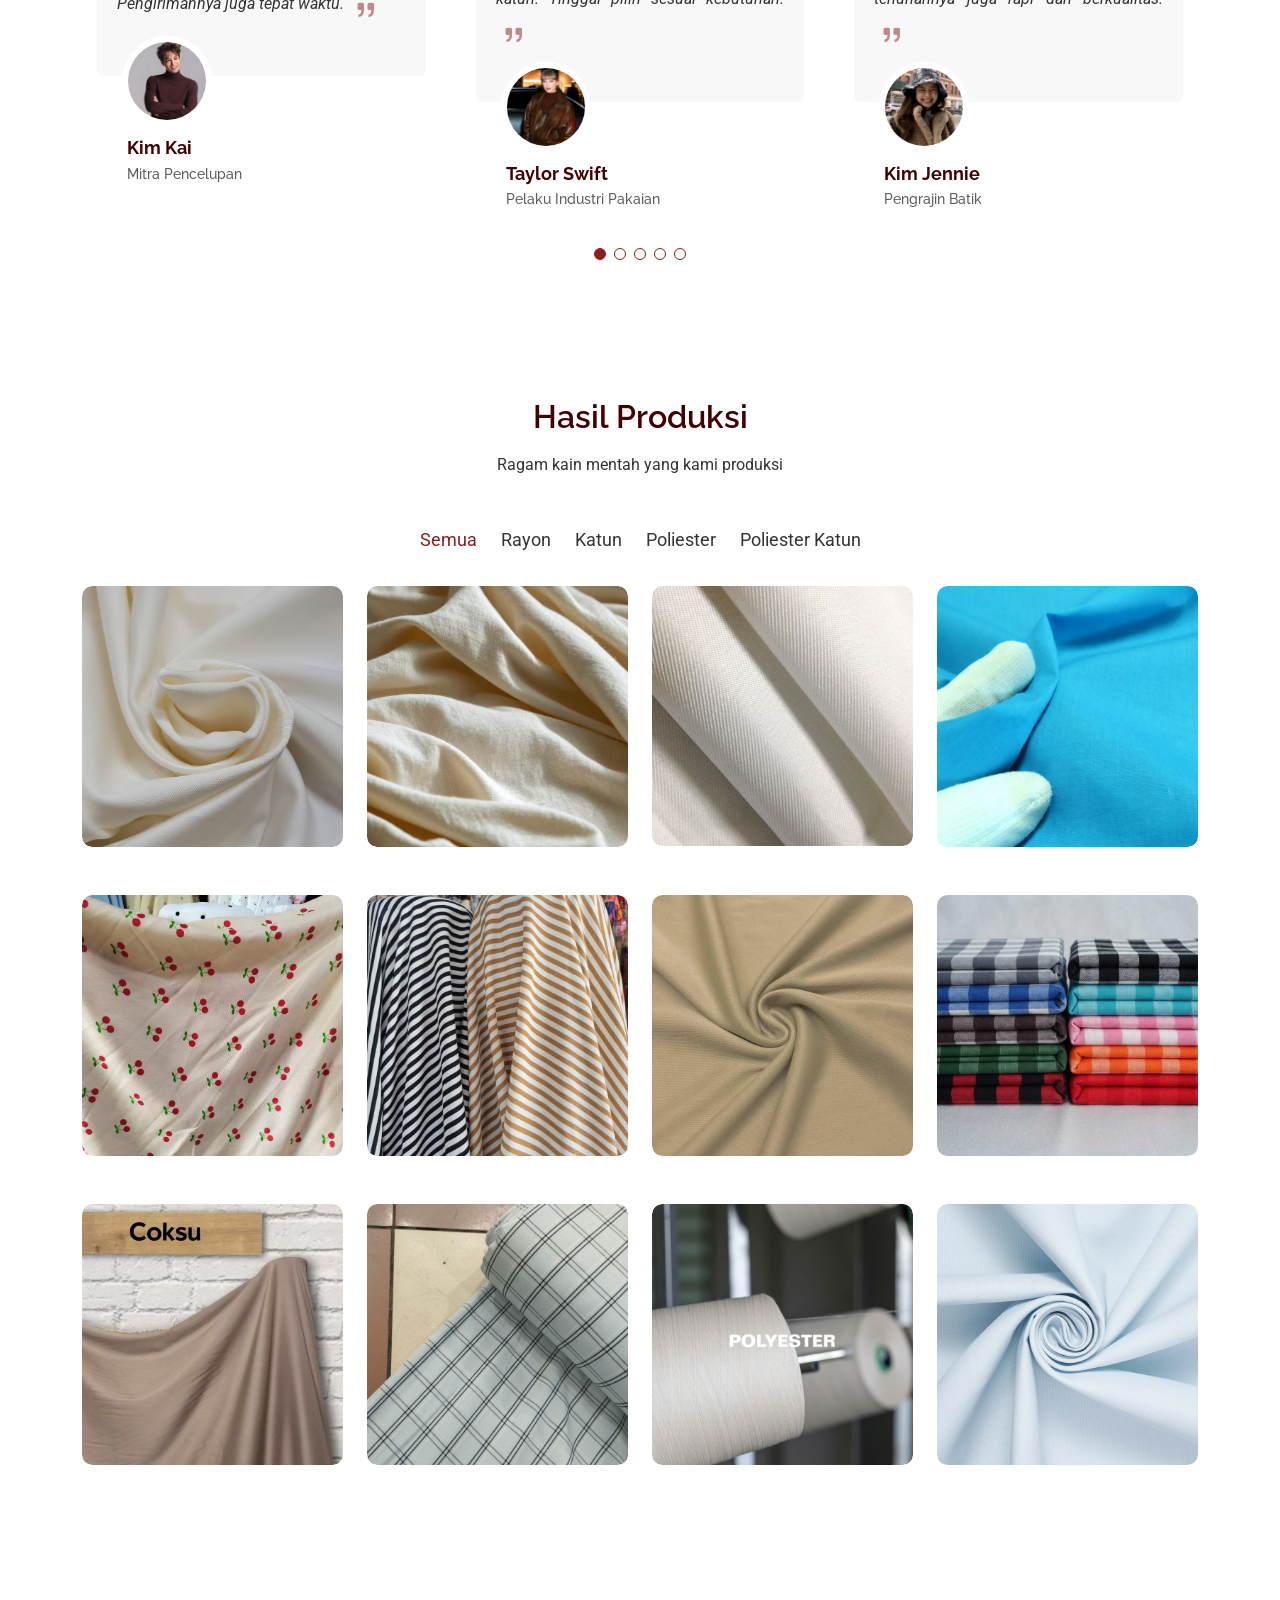
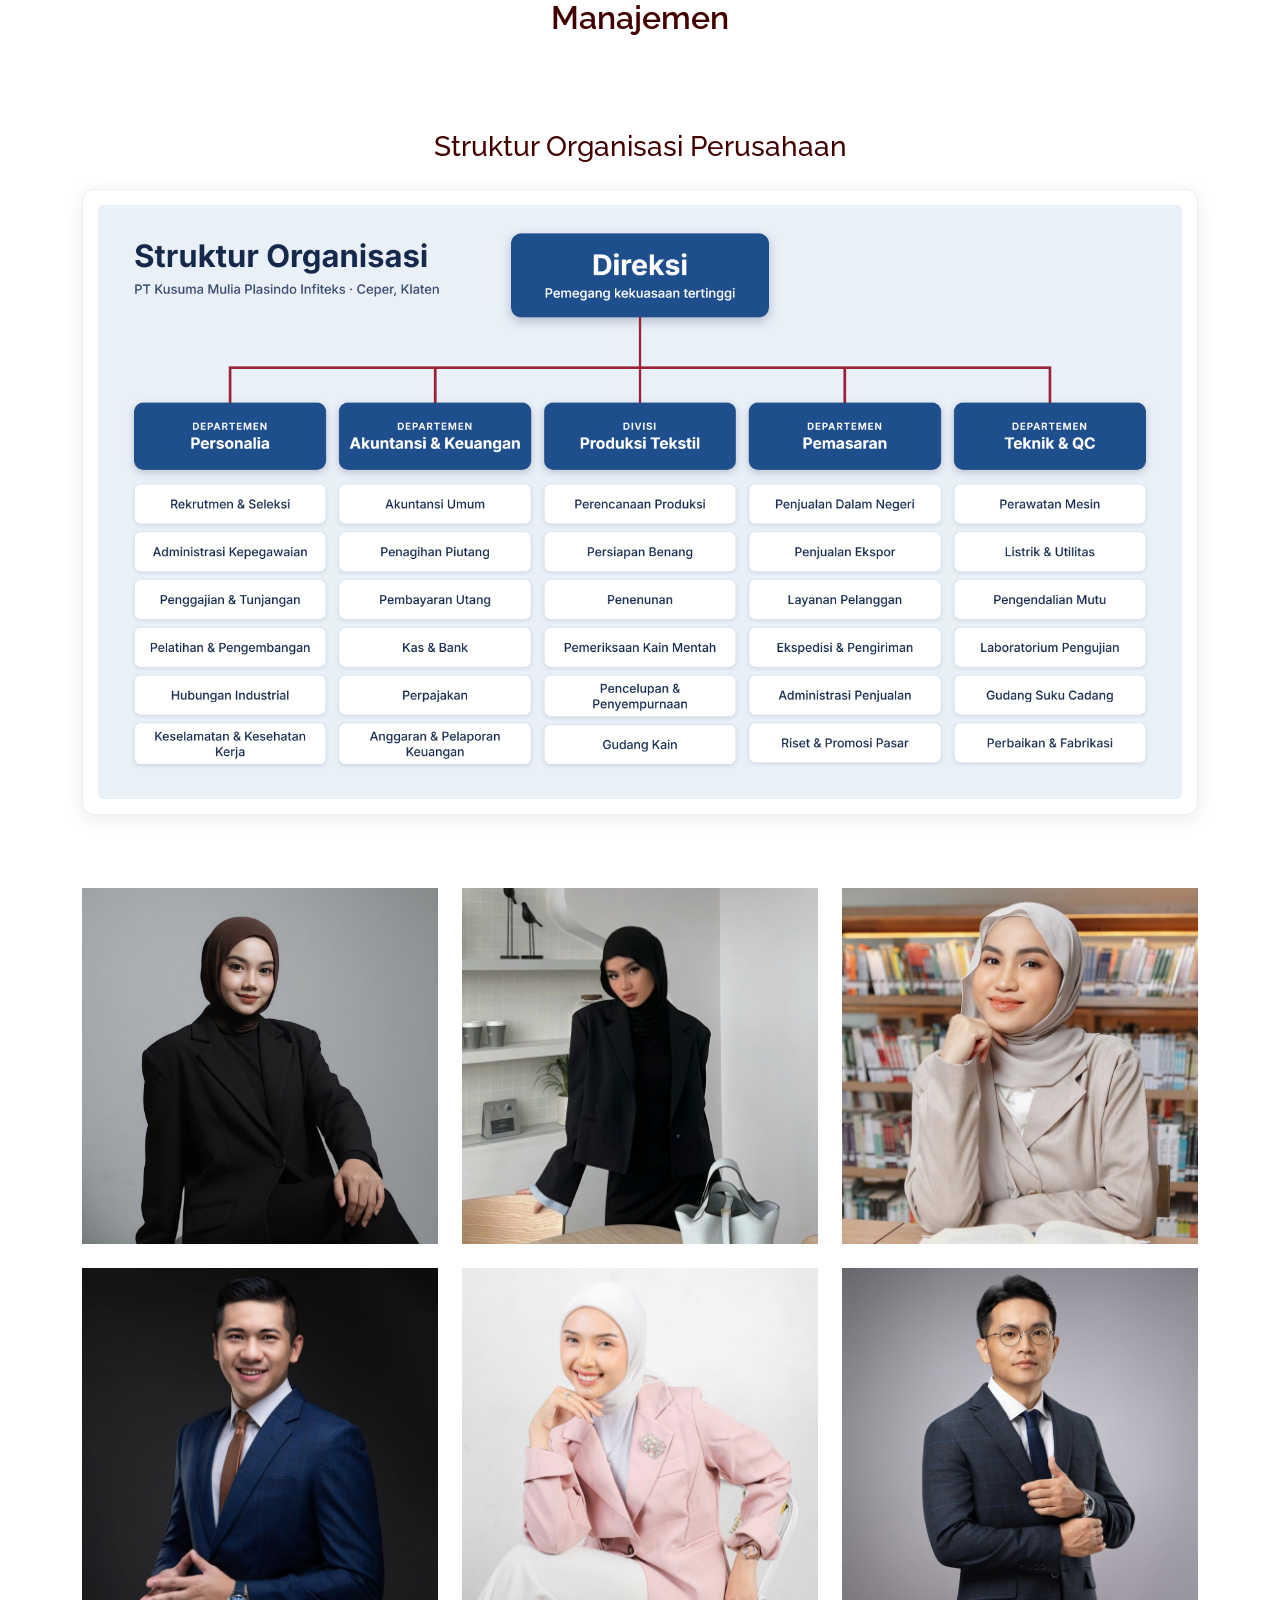
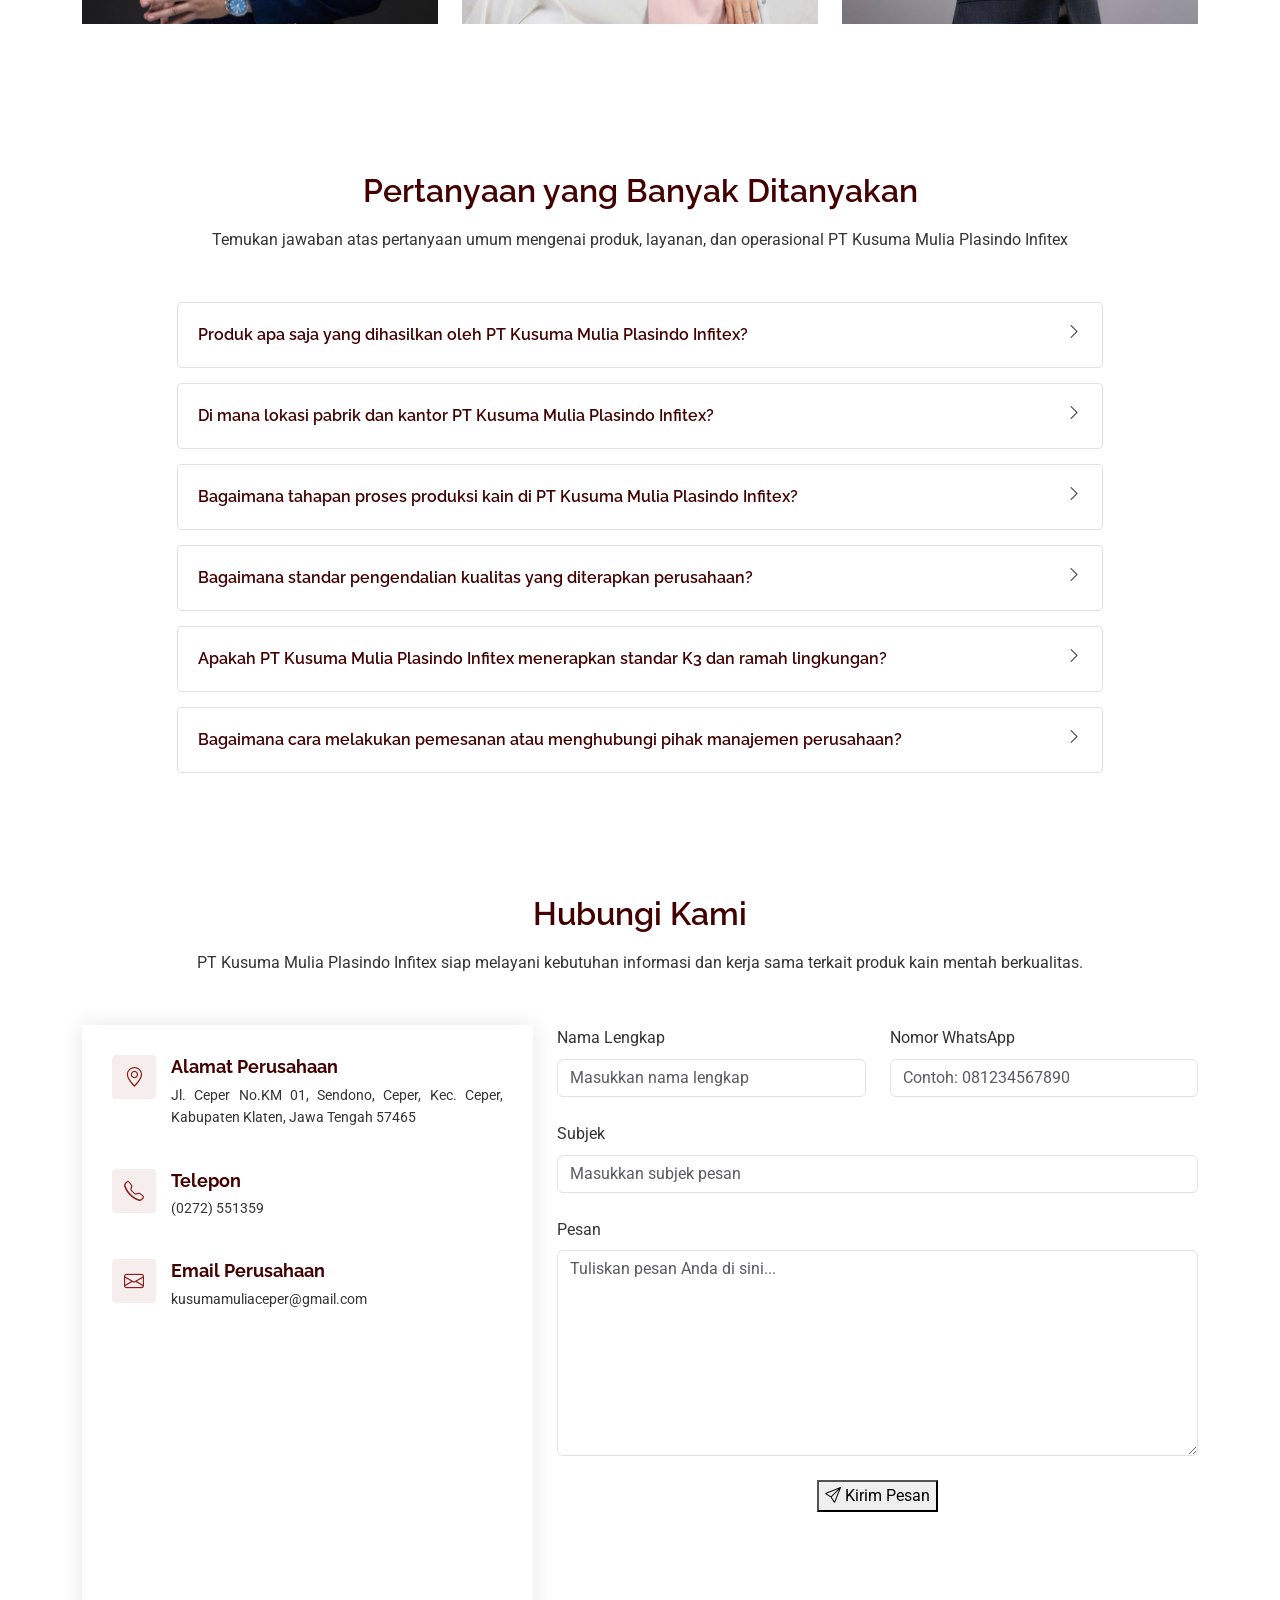
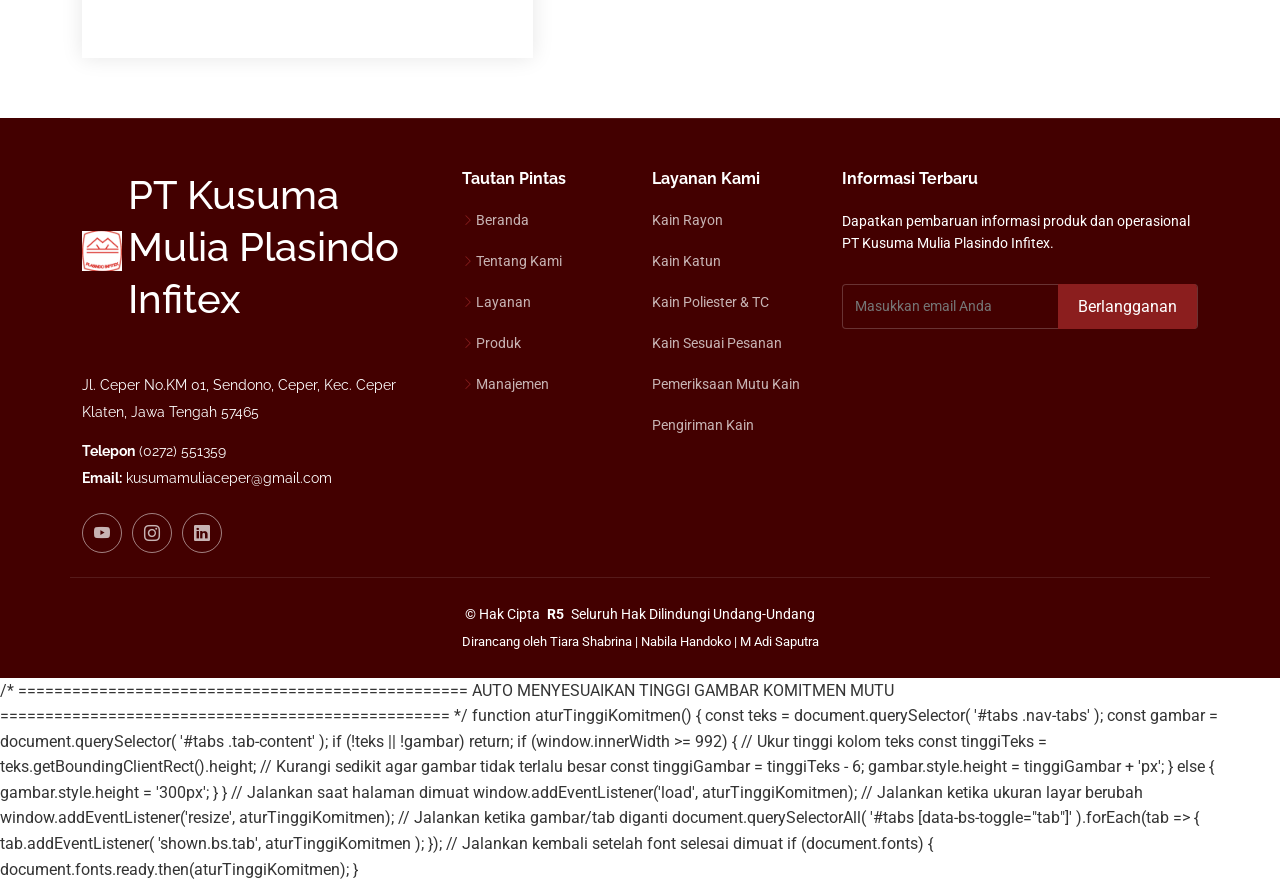
==== commit e3e20a6c: "jajal" ====
--- a/index.html
+++ b/index.html
@@ -1264,7 +1264,59 @@
 }
 </script>
 
-
+/* ==================================================
+   AUTO MENYESUAIKAN TINGGI GAMBAR KOMITMEN MUTU
+================================================== */
+
+function aturTinggiKomitmen() {
+
+  const teks = document.querySelector(
+    '#tabs .nav-tabs'
+  );
+
+  const gambar = document.querySelector(
+    '#tabs .tab-content'
+  );
+
+  if (!teks || !gambar) return;
+
+  if (window.innerWidth >= 992) {
+
+    // Ukur tinggi kolom teks
+    const tinggiTeks =
+      teks.getBoundingClientRect().height;
+
+    // Kurangi sedikit agar gambar tidak terlalu besar
+    const tinggiGambar = tinggiTeks - 6;
+
+    gambar.style.height = tinggiGambar + 'px';
+
+  } else {
+
+    gambar.style.height = '300px';
+  }
+}
+
+// Jalankan saat halaman dimuat
+window.addEventListener('load', aturTinggiKomitmen);
+
+// Jalankan ketika ukuran layar berubah
+window.addEventListener('resize', aturTinggiKomitmen);
+
+// Jalankan ketika gambar/tab diganti
+document.querySelectorAll(
+  '#tabs [data-bs-toggle="tab"]'
+).forEach(tab => {
+  tab.addEventListener(
+    'shown.bs.tab',
+    aturTinggiKomitmen
+  );
+});
+
+// Jalankan kembali setelah font selesai dimuat
+if (document.fonts) {
+  document.fonts.ready.then(aturTinggiKomitmen);
+}
 </body>
 
 </html>
--- a/assets/css/main.css
+++ b/assets/css/main.css
@@ -2136,16 +2136,15 @@
 
 
 /* ==================================================
-   MENYAMAKAN TINGGI GAMBAR KOMITMEN MUTU
+   KOMITMEN MUTU - TINGGI GAMBAR PRESISI
 ================================================== */
 
-/* Baris utama */
 #tabs .row.justify-content-between {
   display: flex;
-  align-items: stretch !important;
-}
-
-/* Kolom teks sebelah kiri */
+  align-items: stretch;
+}
+
+/* Kolom teks */
 #tabs .row.justify-content-between > .col-lg-5 {
   display: flex;
   align-items: stretch;
@@ -2153,7 +2152,6 @@
 
 #tabs .nav-tabs {
   width: 100%;
-  height: 100%;
   margin: 0;
   padding: 0;
   display: flex;
@@ -2162,18 +2160,16 @@
 }
 
 #tabs .nav-tabs .nav-item {
+  flex: 1;
   display: flex;
-  flex: 1;
 }
 
 #tabs .nav-tabs .nav-link {
-  display: flex;
-  align-items: center;
   width: 100%;
   height: 100%;
 }
 
-/* Kolom gambar sebelah kanan */
+/* Kolom gambar */
 #tabs .row.justify-content-between > .col-lg-6 {
   display: flex;
   align-items: stretch;
@@ -2181,38 +2177,46 @@
 
 #tabs .tab-content {
   position: relative;
-  display: flex;
+  width: 100%;
+  min-width: 0;
+}
+
+/* Ketiga gambar tab */
+#tabs .tab-pane {
+  width: 100%;
+}
+
+#tabs .tab-pane.active.show {
+  position: absolute;
+  inset: 0;
   width: 100%;
   height: 100%;
-  min-width: 0;
-  min-height: 0;
-  flex: 1;
-}
-
-/* Area gambar yang sedang aktif */
-#tabs .tab-pane.active.show {
-  display: flex;
-  width: 100%;
-  height: 100%;
-  min-width: 0;
-  min-height: 0;
-  flex: 1;
-}
-
-/* Gambar mengikuti tinggi kolom */
-#tabs .tab-pane.active.show img {
+}
+
+#tabs .tab-pane img {
   display: block;
   width: 100%;
   height: 100%;
-  min-width: 0;
-  min-height: 0;
-  flex: 1;
   object-fit: cover;
   object-position: center;
   border-radius: 15px;
 }
 
-
+/* Tampilan HP */
+@media (max-width: 991px) {
+  #tabs .row.justify-content-between > .col-lg-5,
+  #tabs .row.justify-content-between > .col-lg-6 {
+    width: 100%;
+  }
+
+  #tabs .row.justify-content-between > .col-lg-6 {
+    margin-top: 20px;
+  }
+
+  #tabs .tab-content {
+    height: 300px !important;
+  }
+}
 /* ==================================================
    TAMPILAN TABLET DAN HP
 ================================================== */
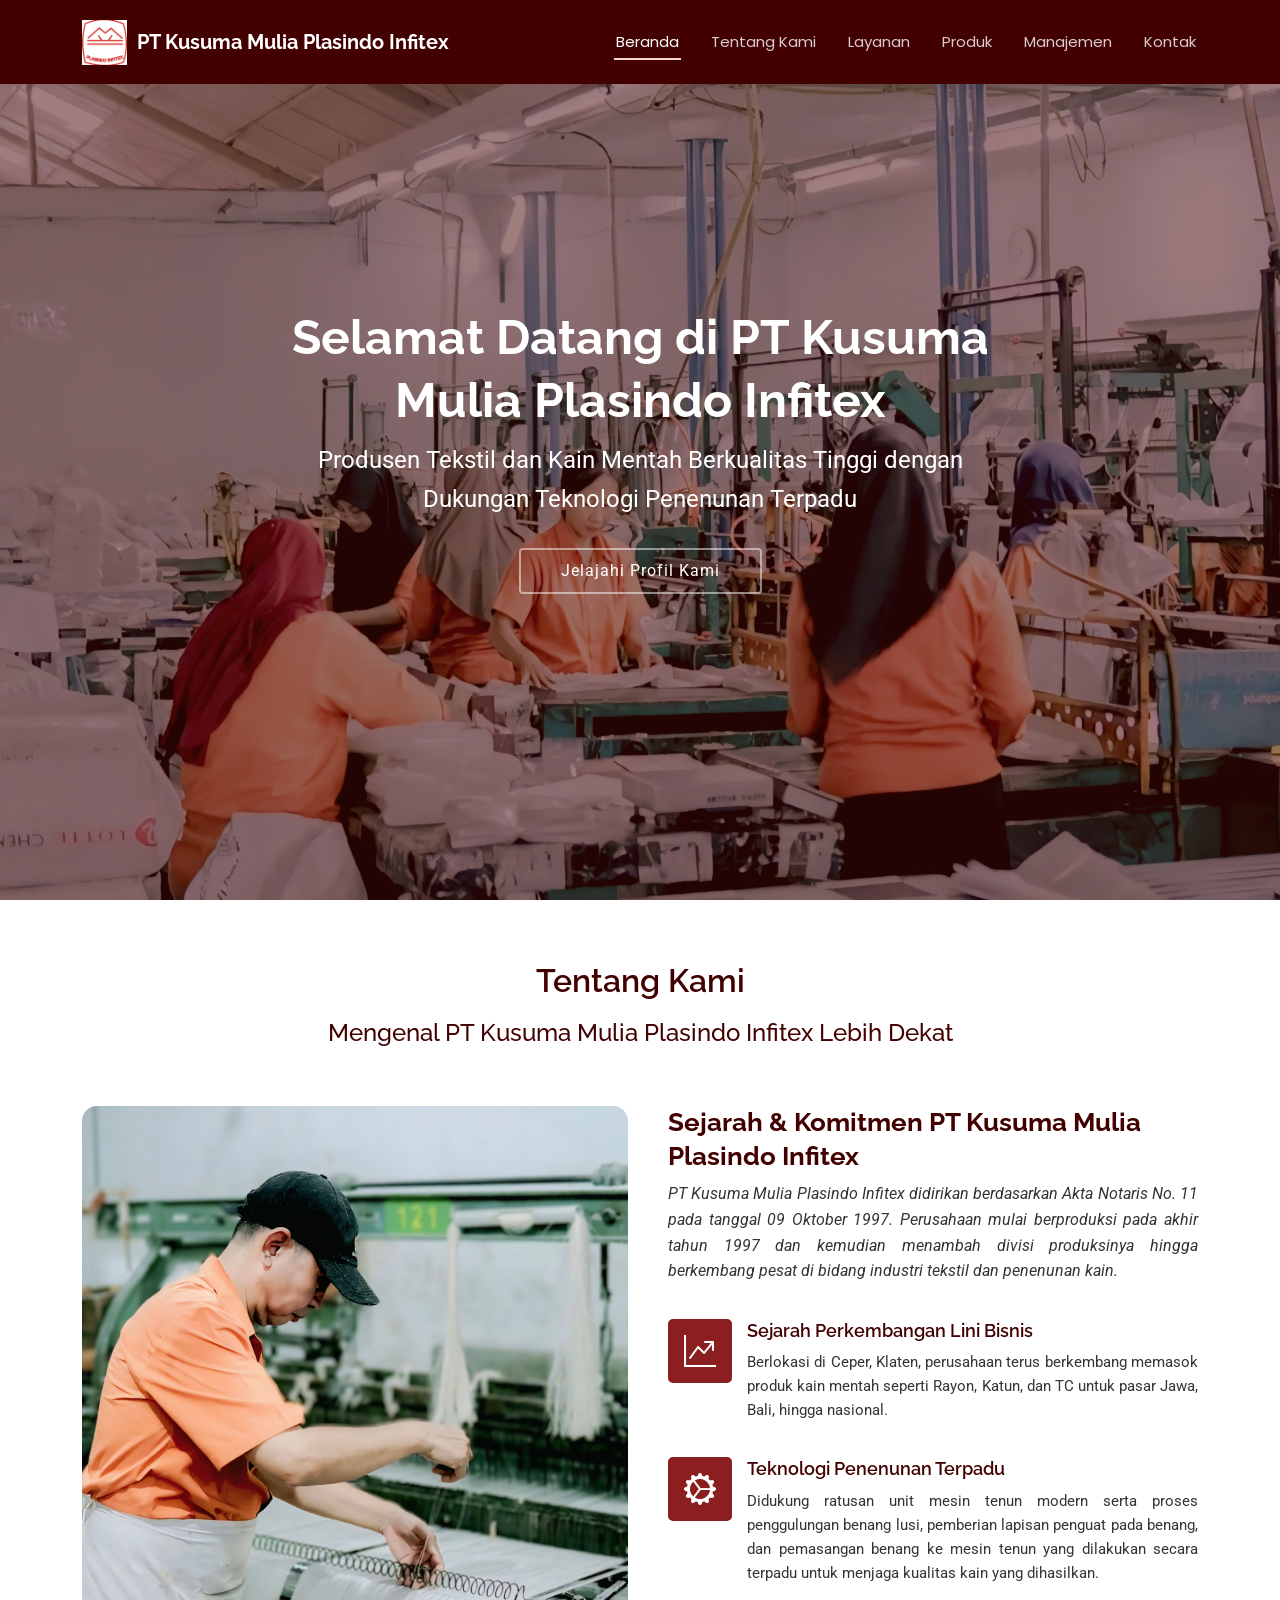
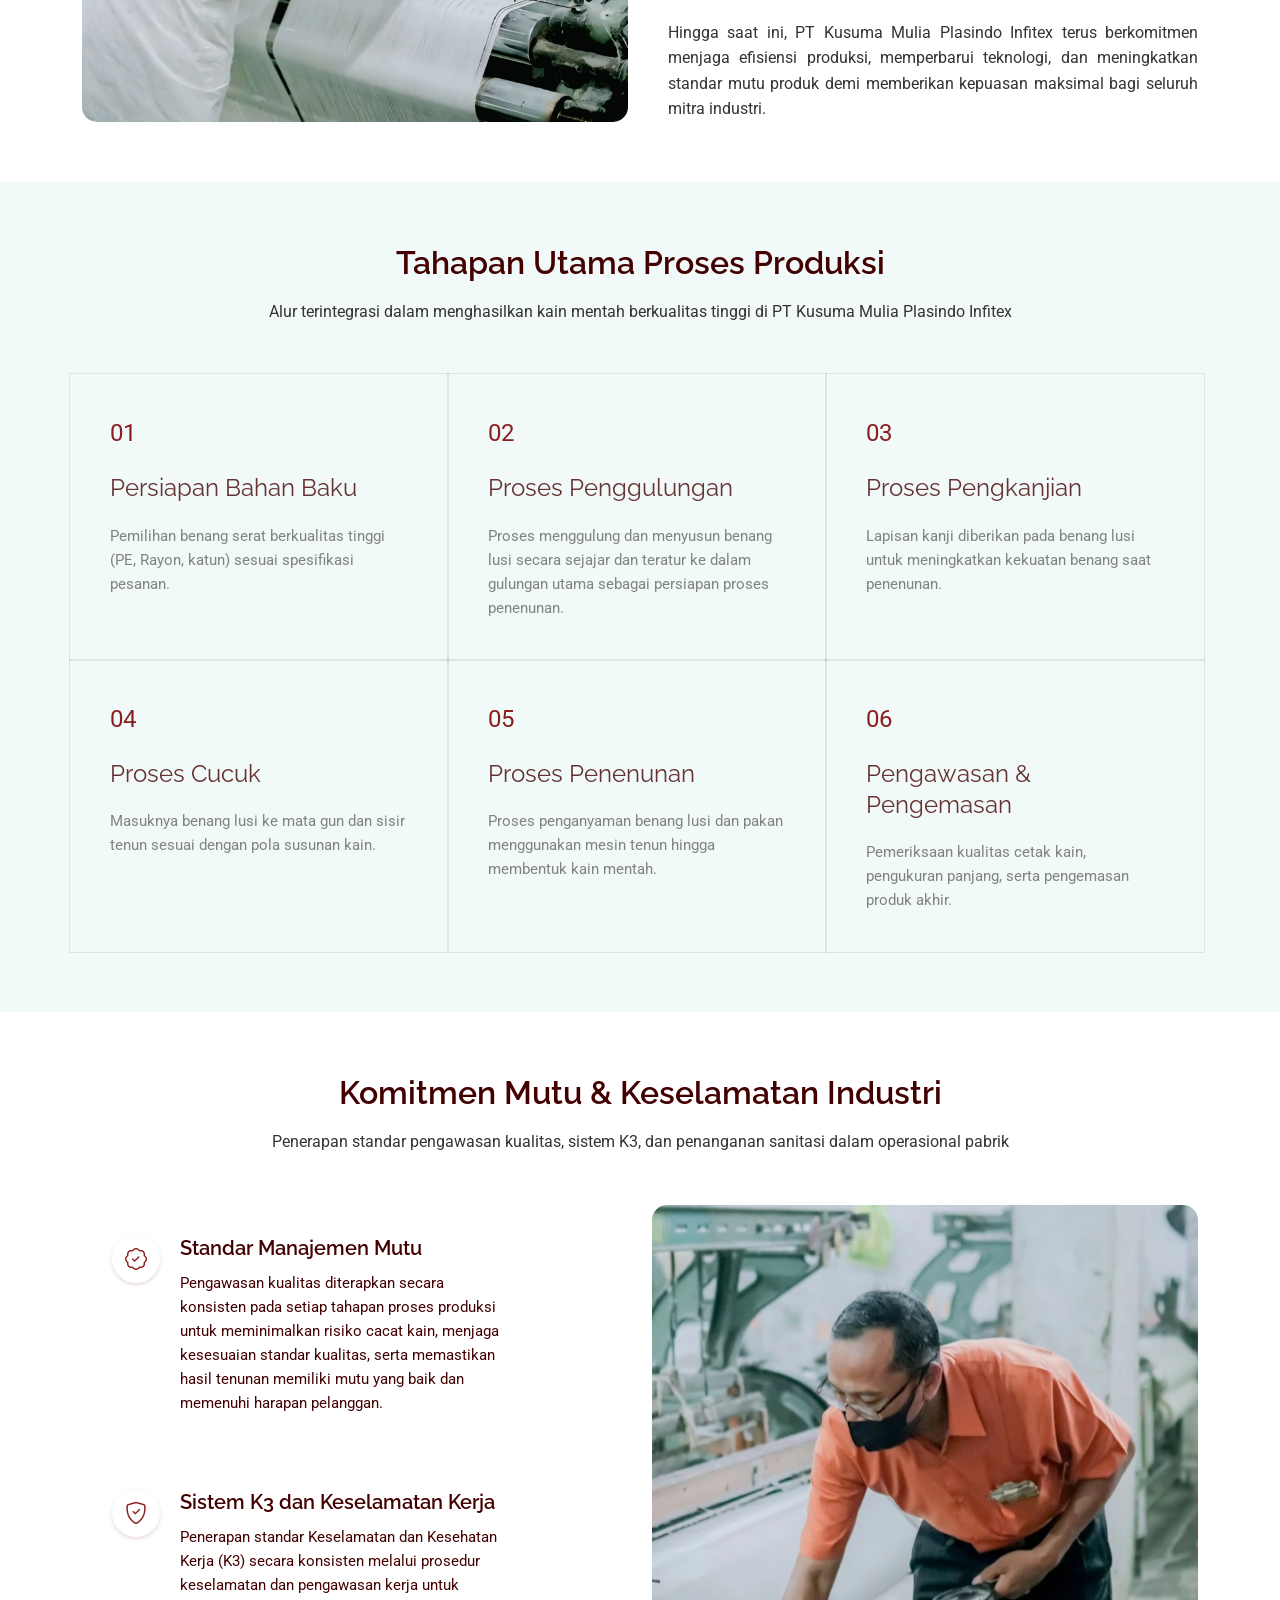
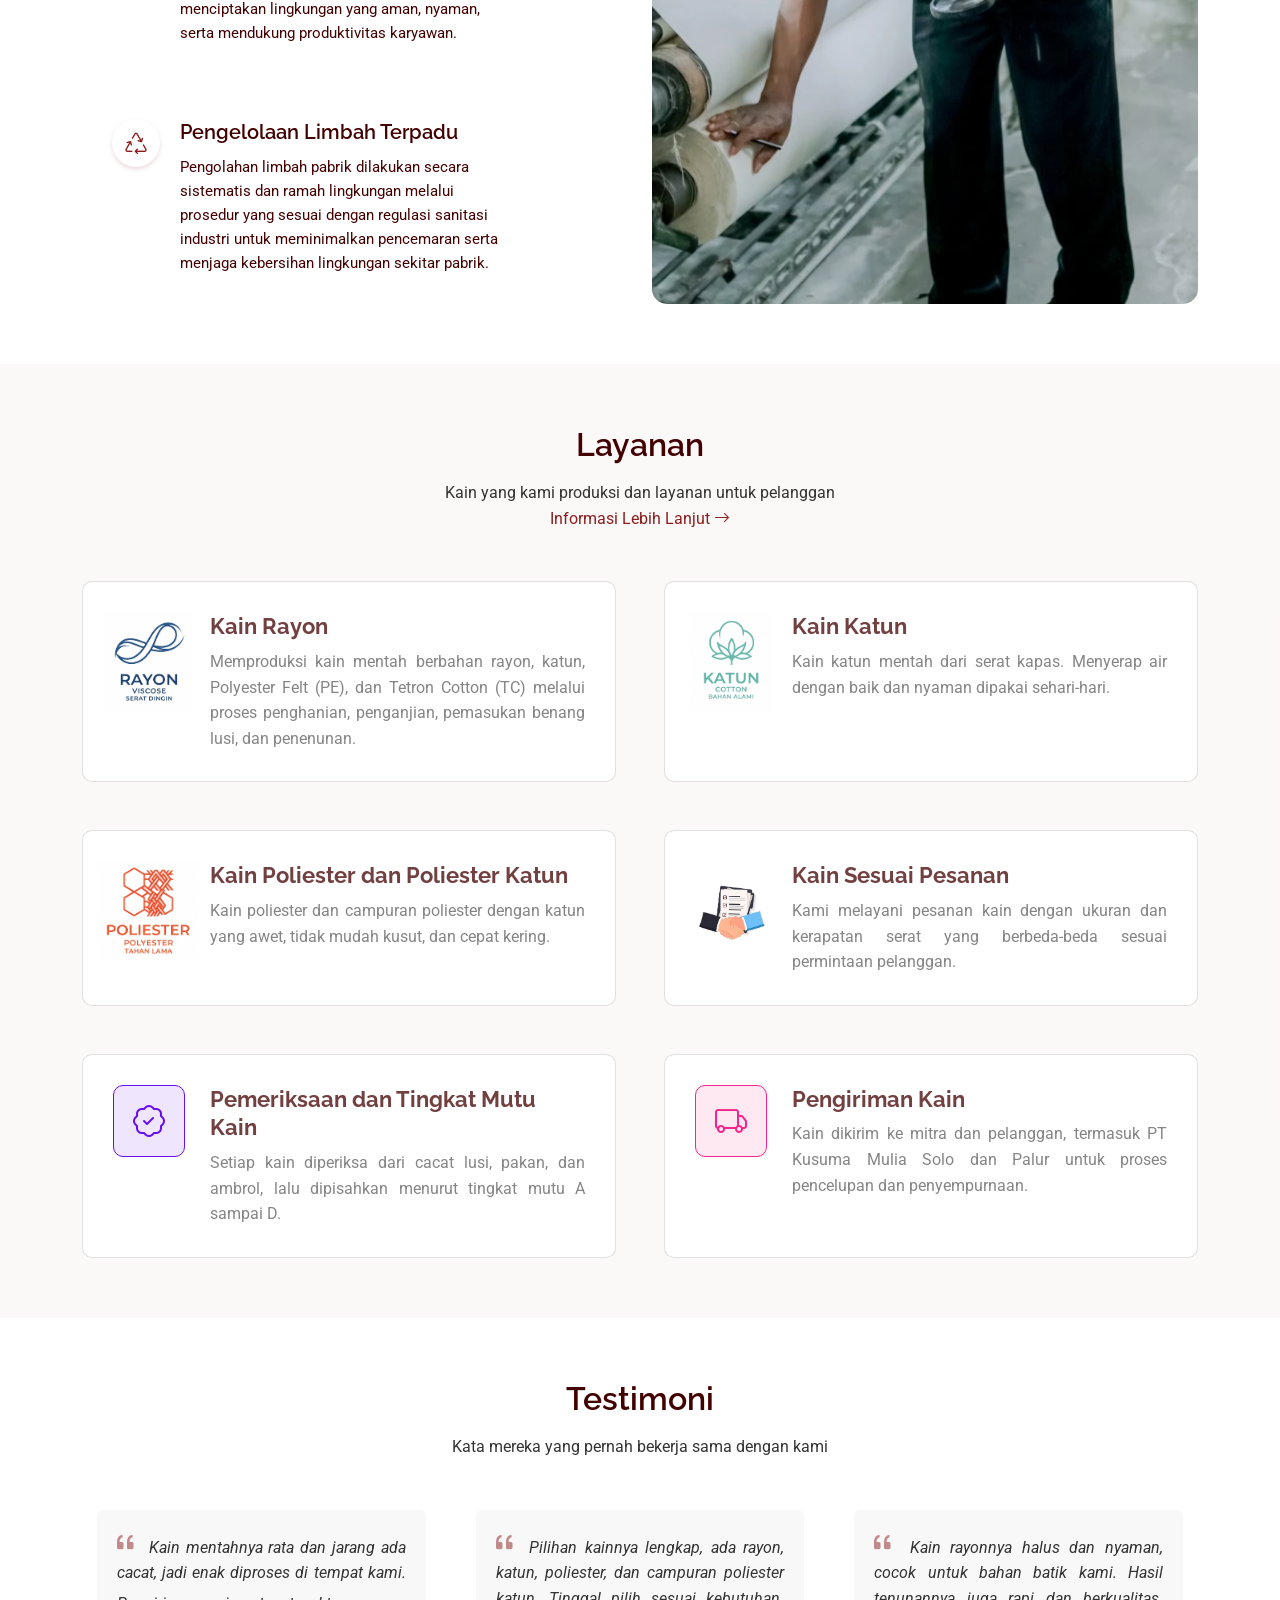
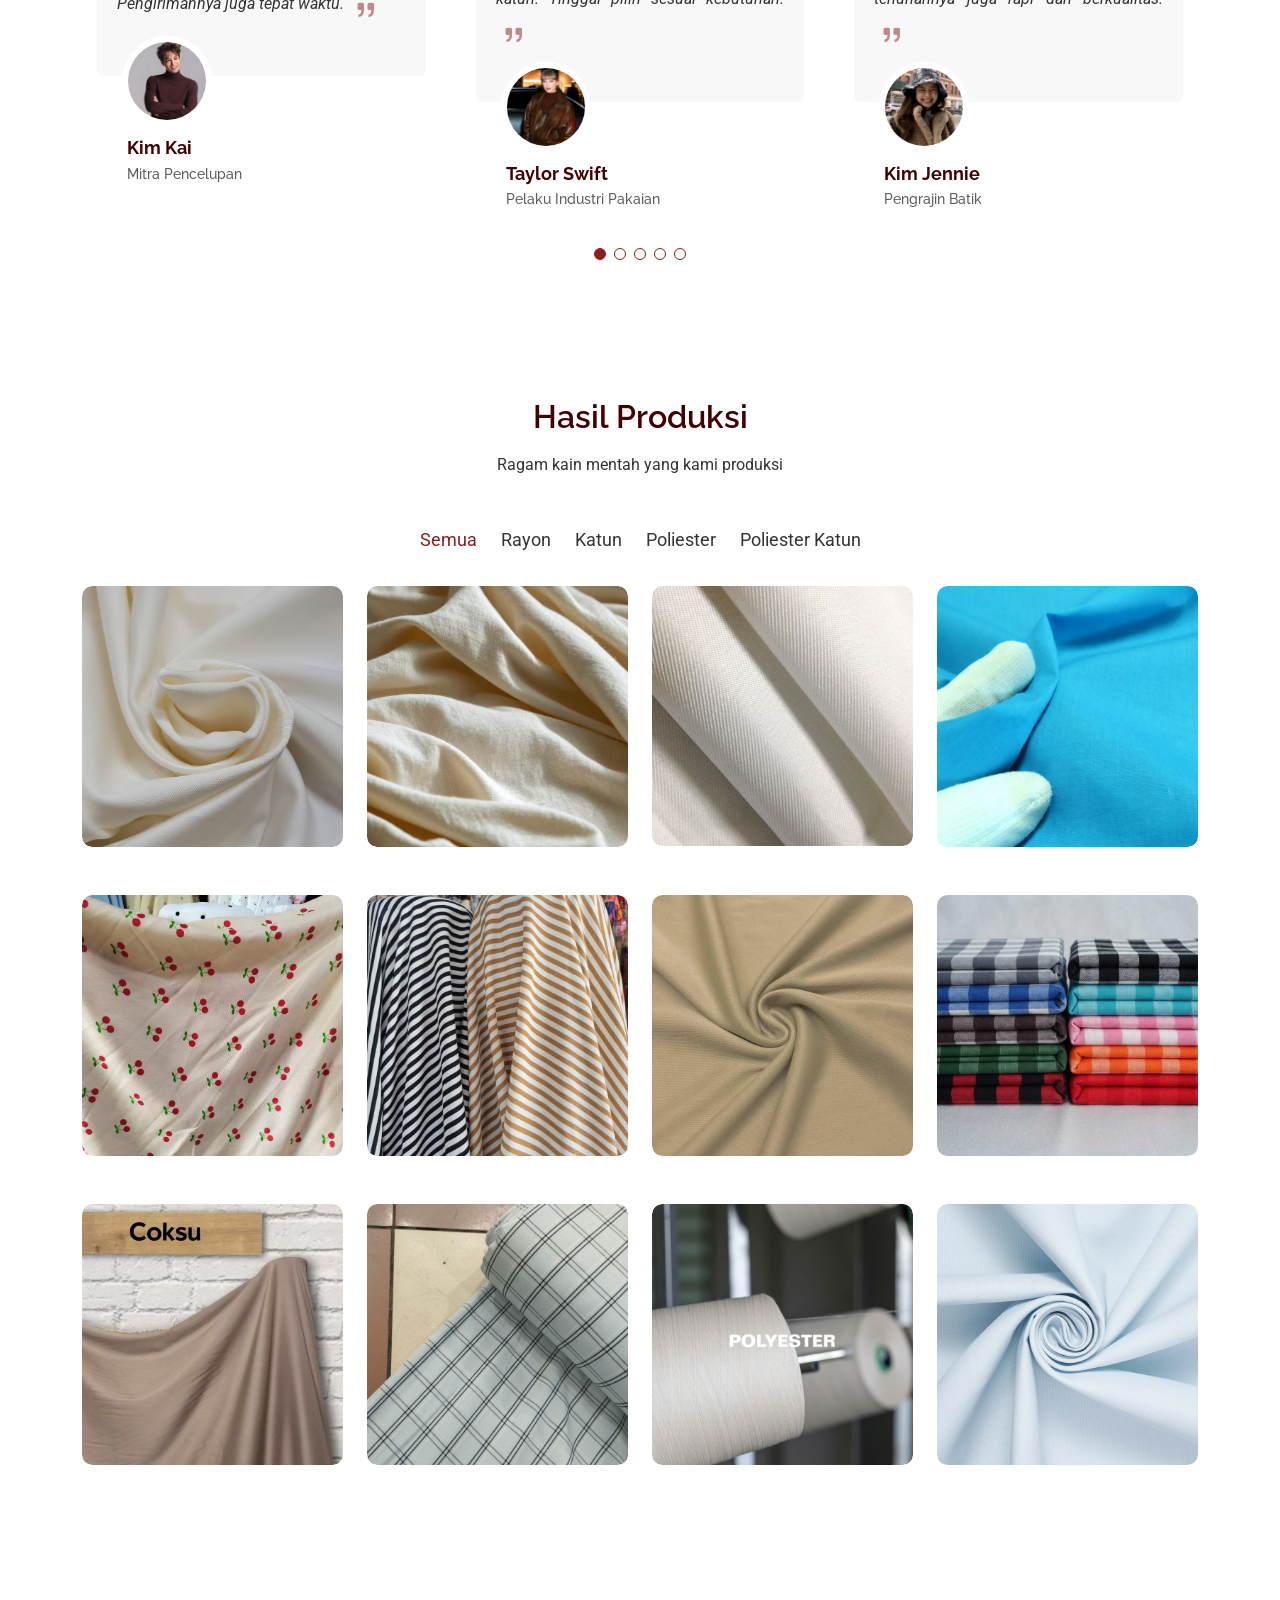
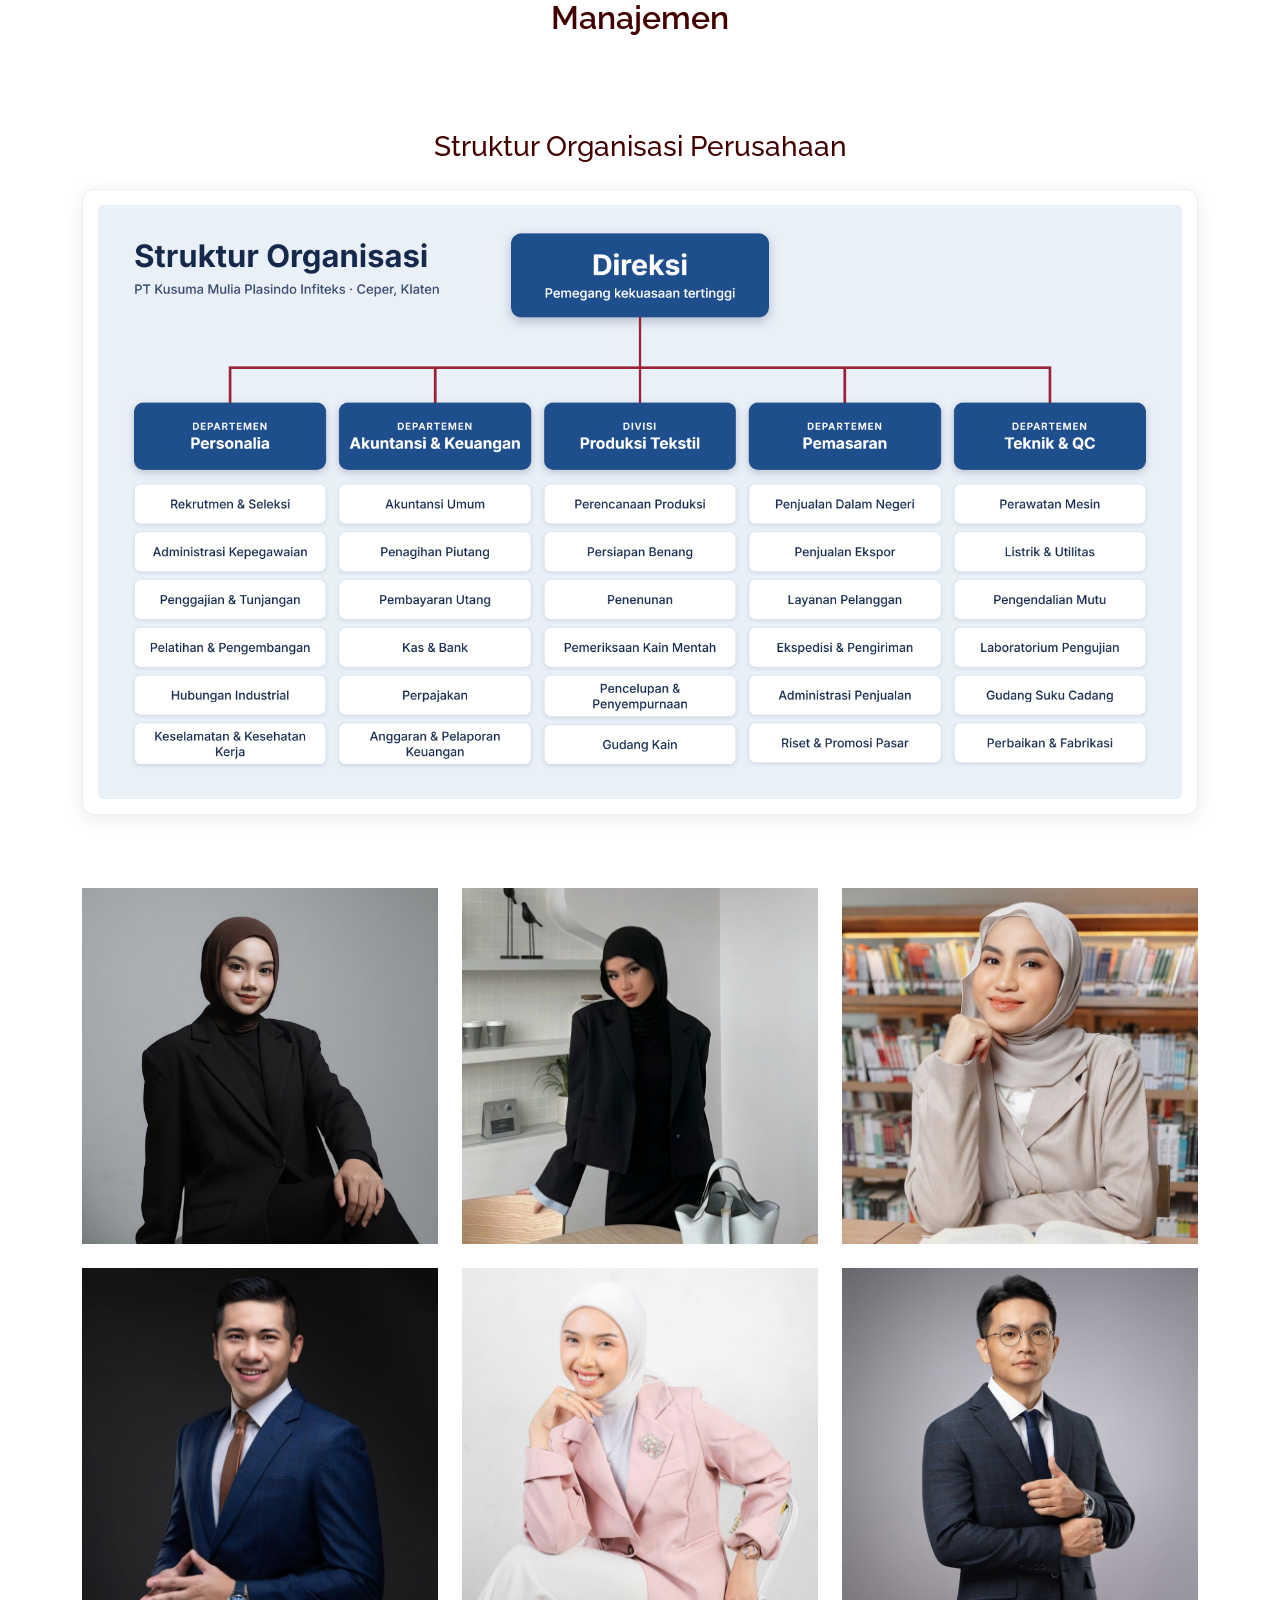
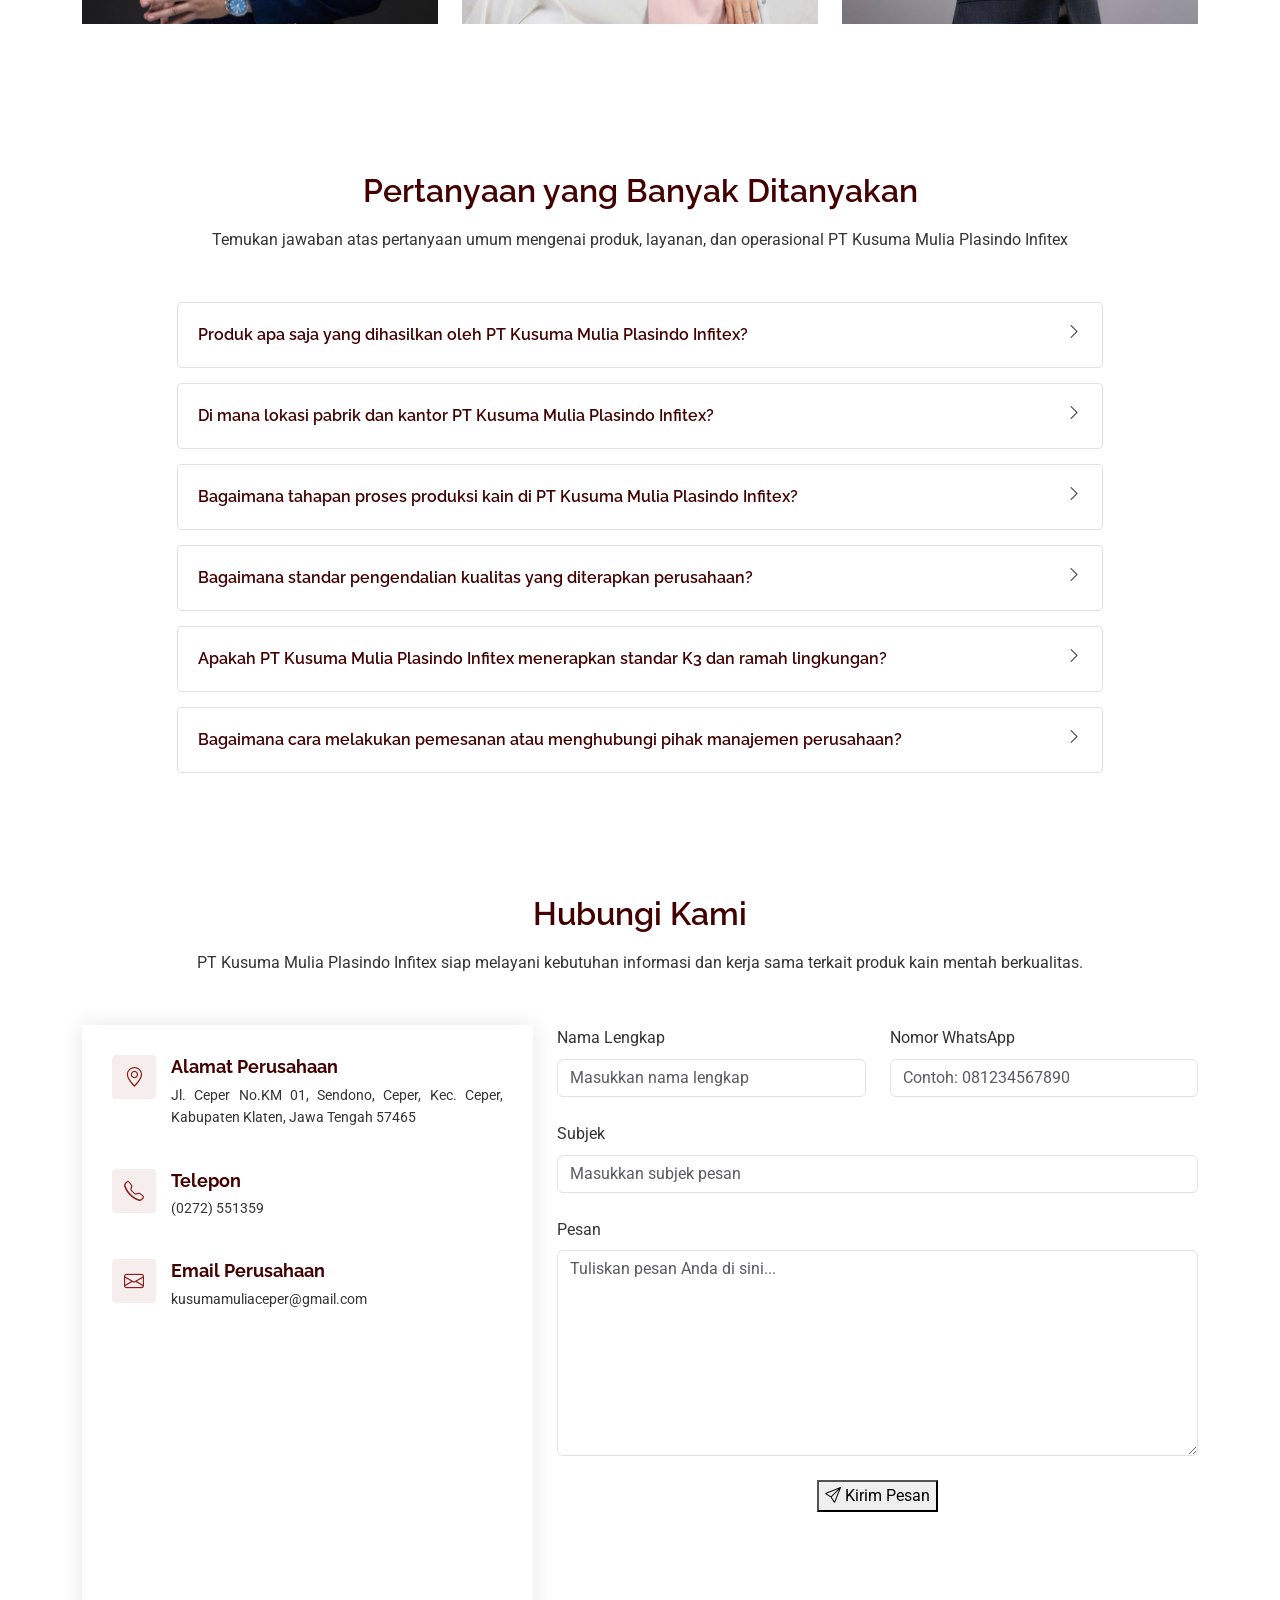
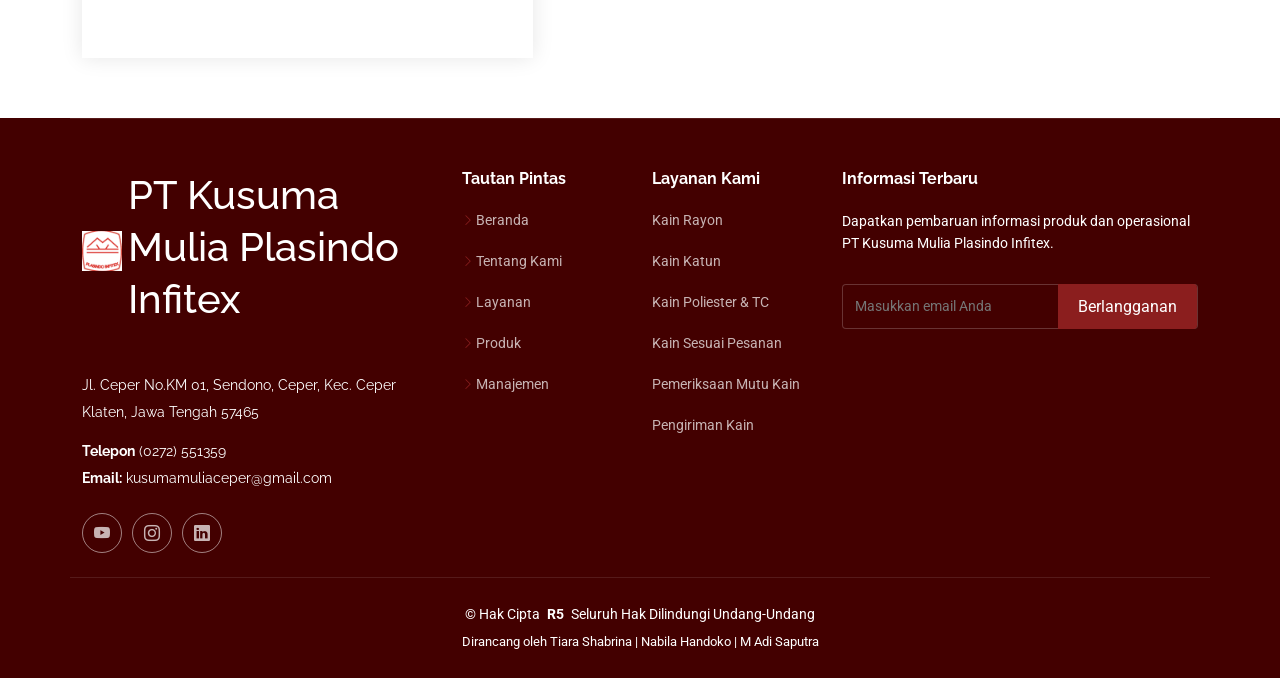
==== commit 1f8c0305: "jal" ====
--- a/index.html
+++ b/index.html
@@ -1264,59 +1264,41 @@
 }
 </script>
 
+<script>
 /* ==================================================
    AUTO MENYESUAIKAN TINGGI GAMBAR KOMITMEN MUTU
 ================================================== */
 
 function aturTinggiKomitmen() {
-
-  const teks = document.querySelector(
-    '#tabs .nav-tabs'
-  );
-
-  const gambar = document.querySelector(
-    '#tabs .tab-content'
-  );
+  const teks = document.querySelector('#tabs .nav-tabs');
+  const gambar = document.querySelector('#tabs .tab-content');
 
   if (!teks || !gambar) return;
 
   if (window.innerWidth >= 992) {
-
-    // Ukur tinggi kolom teks
-    const tinggiTeks =
-      teks.getBoundingClientRect().height;
-
-    // Kurangi sedikit agar gambar tidak terlalu besar
-    const tinggiGambar = tinggiTeks - 6;
-
-    gambar.style.height = tinggiGambar + 'px';
-
+    const tinggiTeks = teks.getBoundingClientRect().height;
+    gambar.style.height = tinggiTeks + 'px';
   } else {
-
     gambar.style.height = '300px';
   }
 }
 
-// Jalankan saat halaman dimuat
+// Jalankan setelah halaman selesai dimuat
 window.addEventListener('load', aturTinggiKomitmen);
 
 // Jalankan ketika ukuran layar berubah
 window.addEventListener('resize', aturTinggiKomitmen);
 
-// Jalankan ketika gambar/tab diganti
-document.querySelectorAll(
-  '#tabs [data-bs-toggle="tab"]'
-).forEach(tab => {
-  tab.addEventListener(
-    'shown.bs.tab',
-    aturTinggiKomitmen
-  );
+// Jalankan ketika tab diganti
+document.querySelectorAll('#tabs [data-bs-toggle="tab"]').forEach(tab => {
+  tab.addEventListener('shown.bs.tab', aturTinggiKomitmen);
 });
 
-// Jalankan kembali setelah font selesai dimuat
+// Jalankan setelah font selesai dimuat
 if (document.fonts) {
   document.fonts.ready.then(aturTinggiKomitmen);
 }
+</script>
 </body>
 
 </html>
--- a/assets/css/main.css
+++ b/assets/css/main.css
@@ -2134,130 +2134,6 @@
   border-radius: 15px;
 }
 
-
-/* ==================================================
-   KOMITMEN MUTU - TINGGI GAMBAR PRESISI
-================================================== */
-
-#tabs .row.justify-content-between {
-  display: flex;
-  align-items: stretch;
-}
-
-/* Kolom teks */
-#tabs .row.justify-content-between > .col-lg-5 {
-  display: flex;
-  align-items: stretch;
-}
-
-#tabs .nav-tabs {
-  width: 100%;
-  margin: 0;
-  padding: 0;
-  display: flex;
-  flex-direction: column;
-  justify-content: space-between;
-}
-
-#tabs .nav-tabs .nav-item {
-  flex: 1;
-  display: flex;
-}
-
-#tabs .nav-tabs .nav-link {
-  width: 100%;
-  height: 100%;
-}
-
-/* Kolom gambar */
-#tabs .row.justify-content-between > .col-lg-6 {
-  display: flex;
-  align-items: stretch;
-}
-
-#tabs .tab-content {
-  position: relative;
-  width: 100%;
-  min-width: 0;
-}
-
-/* Ketiga gambar tab */
-#tabs .tab-pane {
-  width: 100%;
-}
-
-#tabs .tab-pane.active.show {
-  position: absolute;
-  inset: 0;
-  width: 100%;
-  height: 100%;
-}
-
-#tabs .tab-pane img {
-  display: block;
-  width: 100%;
-  height: 100%;
-  object-fit: cover;
-  object-position: center;
-  border-radius: 15px;
-}
-
-/* Tampilan HP */
-@media (max-width: 991px) {
-  #tabs .row.justify-content-between > .col-lg-5,
-  #tabs .row.justify-content-between > .col-lg-6 {
-    width: 100%;
-  }
-
-  #tabs .row.justify-content-between > .col-lg-6 {
-    margin-top: 20px;
-  }
-
-  #tabs .tab-content {
-    height: 300px !important;
-  }
-}
-/* ==================================================
-   TAMPILAN TABLET DAN HP
-================================================== */
-
-@media (max-width: 991px) {
-
-  /* Tentang Kami */
-  .about .about-image {
-    width: 100%;
-    height: auto;
-    min-height: 0;
-  }
-
-  /* Kolom teks */
-  #tabs .row.justify-content-between > .col-lg-5 {
-    width: 100%;
-  }
-
-  /* Kolom gambar */
-  #tabs .row.justify-content-between > .col-lg-6 {
-    width: 100%;
-    margin-top: 20px;
-  }
-
-  #tabs .tab-content {
-    width: 100%;
-    height: 300px;
-    flex: none;
-  }
-
-  #tabs .tab-pane.active.show {
-    height: 100%;
-    flex: 1;
-  }
-
-  #tabs .tab-pane.active.show img {
-    width: 100%;
-    height: 100%;
-  }
-}
-
 /* ==================================================
    LOGO NAVBAR PT KUSUMA MULIA PLASINDO INFITEX
 ================================================== */
@@ -2316,4 +2192,116 @@
     max-width: 190px;
     white-space: normal;
   }
+}
+/* Membuat daftar tab memenuhi tinggi kolom */
+#tabs .row.justify-content-between > .col-lg-5 {
+  display: flex;
+  align-items: stretch;
+}
+
+#tabs .nav-tabs {
+  width: 100%;
+  height: 100%;
+  display: flex;
+  flex-direction: column;
+  justify-content: space-between;
+}
+
+#tabs .nav-tabs .nav-item {
+  flex: 1 1 0;
+  display: flex;
+}
+
+#tabs .nav-tabs .nav-link {
+  width: 100%;
+  height: 100%;
+}
+
+/* ==================================================
+   PENYESUAIAN TINGGI GAMBAR KOMITMEN MUTU
+================================================== */
+
+/* Baris utama: kedua kolom mengikuti tinggi yang sama */
+#tabs .row.justify-content-between {
+  display: flex;
+  align-items: stretch;
+}
+
+/* Kolom kiri sebagai acuan tinggi */
+#tabs .row.justify-content-between > .col-lg-5 {
+  display: flex;
+  align-items: stretch;
+}
+
+/* Daftar tab memenuhi kolom kiri */
+#tabs .nav-tabs {
+  display: flex;
+  flex-direction: column;
+  width: 100%;
+  margin: 0;
+  border: 0;
+}
+
+#tabs .nav-tabs .nav-item {
+  display: flex;
+  flex: 1 1 0;
+  width: 100%;
+}
+
+#tabs .nav-tabs .nav-link {
+  display: flex;
+  width: 100%;
+  height: 100%;
+}
+
+/* Kolom kanan mengikuti tinggi baris */
+#tabs .row.justify-content-between > .col-lg-6 {
+  display: flex;
+  align-items: stretch;
+}
+
+#tabs .tab-content {
+  position: relative;
+  width: 100%;
+  min-width: 0;
+}
+
+/* Gambar tab aktif */
+#tabs .tab-pane.active.show {
+  width: 100%;
+  height: 100%;
+}
+
+#tabs .tab-pane.active.show img {
+  display: block;
+  width: 100%;
+  height: 100%;
+  object-fit: cover;
+  object-position: center;
+  border-radius: 15px;
+}
+
+/* Tampilan tablet dan HP */
+@media (max-width: 991px) {
+  #tabs .row.justify-content-between {
+    display: block;
+  }
+
+  #tabs .row.justify-content-between > .col-lg-5,
+  #tabs .row.justify-content-between > .col-lg-6 {
+    width: 100%;
+  }
+
+  #tabs .row.justify-content-between > .col-lg-6 {
+    margin-top: 20px;
+  }
+
+  #tabs .tab-content {
+    height: 300px;
+  }
+
+  #tabs .tab-pane.active.show,
+  #tabs .tab-pane.active.show img {
+    height: 300px;
+  }
 }
